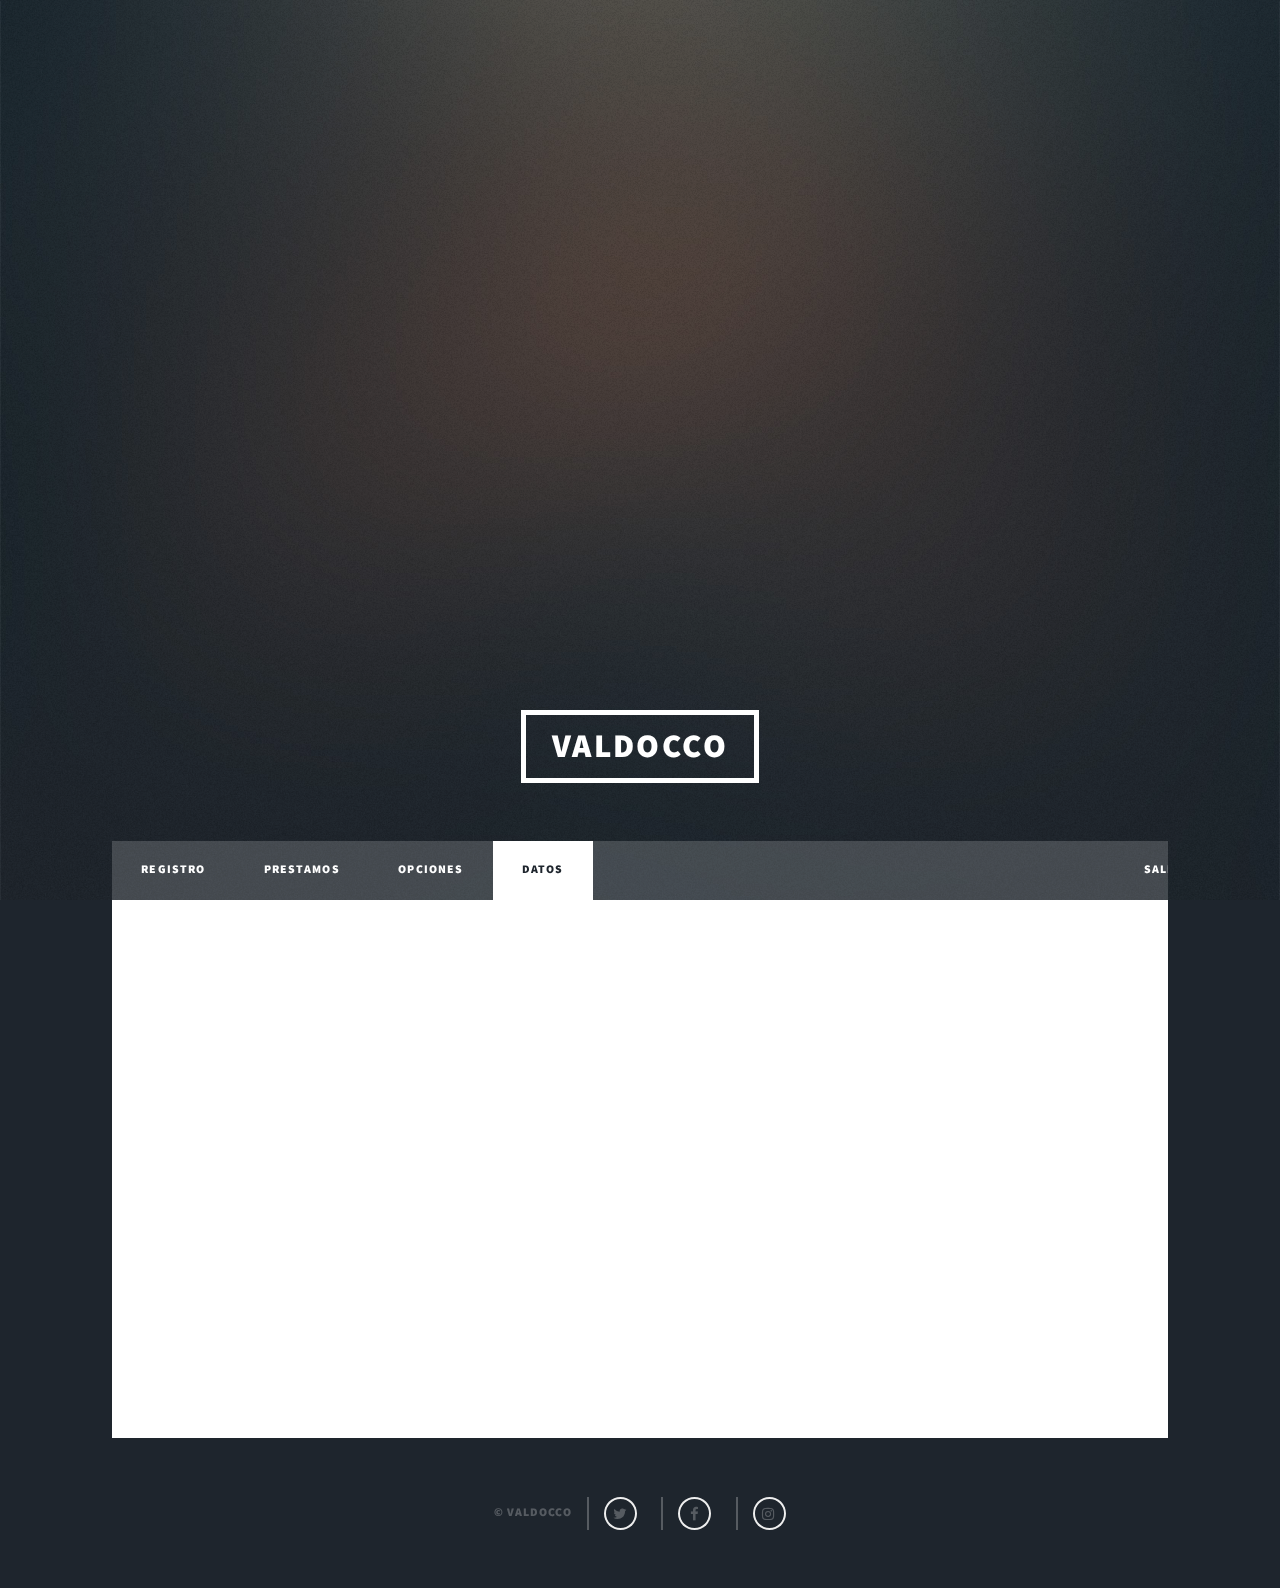
==== admins/datos.html @ a34326e6 "Version William 14/10/2018" ====
<html>
	<head>
		<title>Valdocco</title>
		<meta charset="utf-8" />
		<meta name="viewport" content="width=device-width, initial-scale=1, user-scalable=no" />
		<link rel="stylesheet" href="../assets/css/main.css" />
		<noscript><link rel="stylesheet" href="../assets/css/noscript.css"/></noscript>
	</head>
	<body class="is-preload">

		<!-- Wrapper -->
			<div id="wrapper" class="fade-in">

				<!-- Intro -->
					<div id="intro">
						<h1>Valdocco</h1>
						<p>Bienvenido/a administrador/a, a continuación podrá ver el estado actual de la biblioteca.</p>
						<ul class="actions">
							<li><a href="#header" class="button icon solo fa-arrow-down scrolly">Continue</a></li>
						</ul>
					</div>

				<!-- Header -->
					<header id="header">
						<a href="../index_principal.html" class="logo">Valdocco</a>
					</header>

				<!-- Nav -->
					<nav id="nav">
						<ul class="links">
							<li><a href="index_admin.php">Registro</a></li>
							<li><a href="administrar_prestamos.php">Prestamos</a></li>
                            <li><a href="formulario_clasificacion.html">Opciones</a></li>
                            <li class="active"><a href="datos.html">Datos</a></li>
                            <li class="card-body d-flex" style="position: relative; left: 522px;"><a href= php/log_out.php>Salir</a></li>
                        </ul>
					</nav>

				<!-- Main -->
					<div id="main">
                         <section>
							 <div id="chart-container">
        <canvas id="mycanvas"></canvas>
    </div>
      <div id="chart-container">
        <canvas id="mycanvas2"></canvas>
    </div>
     <div id="chart-container">
        <canvas id="mycanvas3"></canvas>
    </div>
    
						</section>
						
					</div>
				<!-- Footer -->
					<footer id="footer">
						
                       
					</footer>

				<!-- Copyright -->
					<div id="copyright">
						<ul><li>&copy; Valdocco</li><li><ul class="icons alt">
									<li><a href="#" class="icon alt fa-twitter"><span class="label">Twitter</span></a></li>
									<li><a href="#" class="icon alt fa-facebook"><span class="label">Facebook</span></a></li>
									<li><a href="#" class="icon alt fa-instagram"><span class="label">Instagram</span></a></li>
								</ul>
                            </li>
                        </ul>
					</div>

			</div> 
<!--Numero de inscripción	
Asignatura	
Autor	
Nombre_articulo	
Procedencia	
Clasificacion	
Numero_serie	
Modelo	
Precio	
Cantidad	
Tipo de archivo	
Ubicacion -->
		<!-- Scripts -->
			<script src="../assets/js/jquery.min.js"></script>
			<script src="../assets/js/jquery.scrollex.min.js"></script>
			<script src="../assets/js/jquery.scrolly.min.js"></script>
			<script src="../assets/js/browser.min.js"></script>
			<script src="../assets/js/breakpoints.min.js"></script>
			<script src="../assets/js/util.js"></script>
			<script src="../assets/js/main.js"></script>
			<script type="text/javascript" src="js/jquery.min.js"></script>
    		<script type="text/javascript" src="js/Chart.min.js"></script>
    	    <script type="text/javascript" src="js/app.js"></script>
   		    <script type="text/javascript" src="js/app3.js"></script>
   		    <script type="text/javascript" src="js/app2.js"></script>

	</body>
</html>
---- assets/css/main.css ----
@import url(font-awesome.min.css);
@import url("https://fonts.googleapis.com/css?family=Merriweather:300,700,300italic,700italic|Source+Sans+Pro:900");

/*
	Massively by HTML5 UP
	html5up.net | @ajlkn
	Free for personal and commercial use under the CCA 3.0 license (html5up.net/license)
*/

html, body, div, span, applet, object,
iframe, h1, h2, h3, h4, h5, h6, p, blockquote,
pre, a, abbr, acronym, address, big, cite,
code, del, dfn, em, img, ins, kbd, q, s, samp,
small, strike, strong, sub, sup, tt, var, b,
u, i, center, dl, dt, dd, ol, ul, li, fieldset,
form, label, legend, table, caption, tbody,
tfoot, thead, tr, th, td, article, aside,
canvas, details, embed, figure, figcaption,
footer, header, hgroup, menu, nav, output, ruby,
section, summary, time, mark, audio, video {
	margin: 0;
	padding: 0;
	border: 0;
	font-size: 75%;
	font: inherit;
	vertical-align: baseline;}

article, aside, details, figcaption, figure,
footer, header, hgroup, menu, nav, section {
	display: block;}

body {
	line-height: 1;
}

ol, ul {
	list-style: none;
}

blockquote, q {
	quotes: none;
}

	blockquote:before, blockquote:after, q:before, q:after {
		content: '';
		content: none;
	}

table {
	border-collapse: collapse;
	border-spacing: 0;
}

body {
	-webkit-text-size-adjust: none;
}

mark {
	background-color: transparent;
	color: inherit;
}

input::-moz-focus-inner {
	border: 0;
	padding: 0;
}

input, select, textarea {
	-moz-appearance: none;
	-webkit-appearance: none;
	-ms-appearance: none;
	appearance: none;
}

/* Basic */

	@-ms-viewport {
		width: device-width;
	}

	body {
		-ms-overflow-style: scrollbar;
	}

	@media screen and (max-width: 480px) {

		html, body {
			min-width: 320px;
		}

	}

	html {
		box-sizing: border-box;
	}

	*, *:before, *:after {
		box-sizing: inherit;
	}

	body {
		background-color: #1e252d;
	}

		body.is-preload *, body.is-preload *:before, body.is-preload *:after {
			-moz-animation: none !important;
			-webkit-animation: none !important;
			-ms-animation: none !important;
			animation: none !important;
			-moz-transition: none !important;
			-webkit-transition: none !important;
			-ms-transition: none !important;
			transition: none !important;
		}

/* Type */

	html {
		font-size: 16pt;
	}

		@media screen and (max-width: 1680px) {

			html {
				font-size: 12pt;
			}

		}

		@media screen and (max-width: 1280px) {

			html {
				font-size: 11pt;
			}

		}

		@media screen and (max-width: 360px) {

			html {
				font-size: 10pt;
			}

		}

	body {
		color: #212931;
	}

	body, input, select, textarea {
		font-family: "Merriweather", Georgia, serif;
		font-weight: 300;
		font-size: 1rem;
		line-height: 2.375;
	}

	a {
		-moz-transition: color 0.2s ease-in-out, background-color 0.2s ease-in-out, border-color 0.2s ease-in-out, box-shadow 0.2s ease-in-out;
		-webkit-transition: color 0.2s ease-in-out, background-color 0.2s ease-in-out, border-color 0.2s ease-in-out, box-shadow 0.2s ease-in-out;
		-ms-transition: color 0.2s ease-in-out, background-color 0.2s ease-in-out, border-color 0.2s ease-in-out, box-shadow 0.2s ease-in-out;
		transition: color 0.2s ease-in-out, background-color 0.2s ease-in-out, border-color 0.2s ease-in-out, box-shadow 0.2s ease-in-out;
		border-bottom: dotted 1px;
		text-decoration: none;
	}

		a:hover {
			border-bottom-color: transparent;
		}

	strong, b {
		font-weight: 600;
	}

	em, i {
		font-style: italic;
	}

	p {
		text-align: justify;
		margin: 0 0 2rem 0;
	}

	h1, h2, h3, h4, h5, h6 {
		font-family: "Source Sans Pro", Helvetica, sans-serif;
		font-weight: 900;
		line-height: 1.5;
		letter-spacing: 0.075em;
		text-transform: uppercase;
		margin: 0 0 1rem 0;
	}

		h1 a, h2 a, h3 a, h4 a, h5 a, h6 a {
			border-bottom: 0;
			color: inherit;
			text-decoration: none;
		}

	h1 {
		font-size: 4rem;
		line-height: 1.1;
		margin: 0 0 2rem 0;
	}

	h2 {
		font-size: 1.75rem;
		line-height: 1.3;
		margin: 0 0 1.5rem 0;
	}

	h3 {
		font-size: 1.25rem;
		margin: 0 0 1.5rem 0;
	}

	h4 {
		font-size: 1rem;
	}

	h5 {
		font-size: 0.9rem;
	}

	h6 {
		font-size: 0.8rem;
	}

	sub {
		font-size: 0.8rem;
		position: relative;
		top: 0.5rem;
	}

	sup {
		font-size: 0.8rem;
		position: relative;
		top: -0.5rem;
	}

	blockquote {
		border-left: solid 4px;
		font-style: italic;
		margin: 0 0 2rem 0;
		padding: 0.5rem 0 0.5rem 2rem;
	}

	code {
		border: solid 2px;
		font-family: "Courier New", monospace;
		font-size: 0.9rem;
		margin: 0 0.25rem;
		padding: 0.25rem 0.65rem;
	}

	pre {
		-webkit-overflow-scrolling: touch;
		font-family: "Courier New", monospace;
		font-size: 0.9rem;
		margin: 0 0 2rem 0;
	}

		pre code {
			display: block;
			line-height: 1.75;
			padding: 1rem 1.5rem;
			overflow-x: auto;
		}

	hr {
		border: 0;
		border-bottom: solid 2px;
		margin: 3rem 0;
	}

		hr.major {
			margin: 5rem 0;
		}

	.align-left {
		text-align: left;
	}

	.align-center {
        align-content: center;
		text-align: center;
	}

	.align-right {
		text-align: right;
	}

	input, select, textarea {
		color: #212931;
	}

	a {
		color: #212931;
		border-bottom-color: rgba(33, 41, 49, 0.5);
	}

		a:hover {
			border-bottom-color: transparent;
			color: #18bfef !important;
		}

	strong, b {
		color: #212931;
	}

	h1, h2, h3, h4, h5, h6 {
		color: #212931;
	}

	blockquote {
		border-left-color: #eeeeee;
	}

	code {
		background: rgba(220, 220, 220, 0.25);
		border-color: #eeeeee;
	}

	hr {
		border-bottom-color: #eeeeee;
	}

/* Row */

	.row {
		display: flex;
		flex-wrap: wrap;
		box-sizing: border-box;
		align-items: stretch;
	}

		.row > * {
			box-sizing: border-box;
		}

		.row.gtr-uniform > * > :last-child {
			margin-bottom: 0;
		}

		.row.aln-left {
			justify-content: flex-start;
		}

		.row.aln-center {
			justify-content: center;
		}

		.row.aln-right {
			justify-content: flex-end;
		}

		.row.aln-top {
			align-items: flex-start;
		}

		.row.aln-middle {
			align-items: center;
		}

		.row.aln-bottom {
			align-items: flex-end;
		}

		.row > .imp {
			order: -1;
		}

		.row > .col-1 {
			width: 8.3333333333%;
		}

		.row > .off-1 {
			margin-left: 8.3333333333%;
		}

		.row > .col-2 {
			width: 16.6666666667%;
		}

		.row > .off-2 {
			margin-left: 16.6666666667%;
		}

		.row > .col-3 {
			width: 25%;
		}

		.row > .off-3 {
			margin-left: 25%;
		}

		.row > .col-4 {
			width: 33.3333333333%;
		}

		.row > .off-4 {
			margin-left: 33.3333333333%;
		}

		.row > .col-5 {
			width: 41.6666666667%;
		}

		.row > .off-5 {
			margin-left: 41.6666666667%;
		}

		.row > .col-6 {
			width: 50%;
		}

		.row > .off-6 {
			margin-left: 50%;
		}

		.row > .col-7 {
			width: 58.3333333333%;
		}

		.row > .off-7 {
			margin-left: 58.3333333333%;
		}

		.row > .col-8 {
			width: 66.6666666667%;
		}

		.row > .off-8 {
			margin-left: 66.6666666667%;
		}

		.row > .col-9 {
			width: 75%;
		}

		.row > .off-9 {
			margin-left: 75%;
		}

		.row > .col-10 {
			width: 83.3333333333%;
		}

		.row > .off-10 {
			margin-left: 83.3333333333%;
		}

		.row > .col-11 {
			width: 91.6666666667%;
		}

		.row > .off-11 {
			margin-left: 91.6666666667%;
		}

		.row > .col-12 {
			width: 100%;
		}

		.row > .off-12 {
			margin-left: 100%;
		}

		.row.gtr-0 {
			margin-top: 0;
			margin-left: 0rem;
		}

			.row.gtr-0 > * {
				padding: 0 0 0 0rem;
			}

			.row.gtr-0.gtr-uniform {
				margin-top: 0rem;
			}

				.row.gtr-0.gtr-uniform > * {
					padding-top: 0rem;
				}

		.row.gtr-25 {
			margin-top: 0;
			margin-left: -0.375rem;
		}

			.row.gtr-25 > * {
				padding: 0 0 0 0.375rem;
			}

			.row.gtr-25.gtr-uniform {
				margin-top: -0.375rem;
			}

				.row.gtr-25.gtr-uniform > * {
					padding-top: 0.375rem;
				}

		.row.gtr-50 {
			margin-top: 0;
			margin-left: -0.75rem;
		}

			.row.gtr-50 > * {
				padding: 0 0 0 0.75rem;
			}

			.row.gtr-50.gtr-uniform {
				margin-top: -0.75rem;
			}

				.row.gtr-50.gtr-uniform > * {
					padding-top: 0.75rem;
				}

		.row {
			margin-top: 0;
			margin-left: -1.5rem;
		}

			.row > * {
				padding: 0 0 0 1.5rem;
			}

			.row.gtr-uniform {
				margin-top: -1.5rem;
			}

				.row.gtr-uniform > * {
					padding-top: 1.5rem;
				}

		.row.gtr-150 {
			margin-top: 0;
			margin-left: -2.25rem;
		}

			.row.gtr-150 > * {
				padding: 0 0 0 2.25rem;
			}

			.row.gtr-150.gtr-uniform {
				margin-top: -2.25rem;
			}

				.row.gtr-150.gtr-uniform > * {
					padding-top: 2.25rem;
				}

		.row.gtr-200 {
			margin-top: 0;
			margin-left: -3rem;
		}

			.row.gtr-200 > * {
				padding: 0 0 0 3rem;
			}

			.row.gtr-200.gtr-uniform {
				margin-top: -3rem;
			}

				.row.gtr-200.gtr-uniform > * {
					padding-top: 3rem;
				}

		@media screen and (max-width: 1680px) {

			.row {
				display: flex;
				flex-wrap: wrap;
				box-sizing: border-box;
				align-items: stretch;
			}

				.row > * {
					box-sizing: border-box;
				}

				.row.gtr-uniform > * > :last-child {
					margin-bottom: 0;
				}

				.row.aln-left {
					justify-content: flex-start;
				}

				.row.aln-center {
					justify-content: center;
				}

				.row.aln-right {
					justify-content: flex-end;
				}

				.row.aln-top {
					align-items: flex-start;
				}

				.row.aln-middle {
					align-items: center;
				}

				.row.aln-bottom {
					align-items: flex-end;
				}

				.row > .imp-xlarge {
					order: -1;
				}

				.row > .col-1-xlarge {
					width: 8.3333333333%;
				}

				.row > .off-1-xlarge {
					margin-left: 8.3333333333%;
				}

				.row > .col-2-xlarge {
					width: 16.6666666667%;
				}

				.row > .off-2-xlarge {
					margin-left: 16.6666666667%;
				}

				.row > .col-3-xlarge {
					width: 25%;
				}

				.row > .off-3-xlarge {
					margin-left: 25%;
				}

				.row > .col-4-xlarge {
					width: 33.3333333333%;
				}

				.row > .off-4-xlarge {
					margin-left: 33.3333333333%;
				}

				.row > .col-5-xlarge {
					width: 41.6666666667%;
				}

				.row > .off-5-xlarge {
					margin-left: 41.6666666667%;
				}

				.row > .col-6-xlarge {
					width: 50%;
				}

				.row > .off-6-xlarge {
					margin-left: 50%;
				}

				.row > .col-7-xlarge {
					width: 58.3333333333%;
				}

				.row > .off-7-xlarge {
					margin-left: 58.3333333333%;
				}

				.row > .col-8-xlarge {
					width: 66.6666666667%;
				}

				.row > .off-8-xlarge {
					margin-left: 66.6666666667%;
				}

				.row > .col-9-xlarge {
					width: 75%;
				}

				.row > .off-9-xlarge {
					margin-left: 75%;
				}

				.row > .col-10-xlarge {
					width: 83.3333333333%;
				}

				.row > .off-10-xlarge {
					margin-left: 83.3333333333%;
				}

				.row > .col-11-xlarge {
					width: 91.6666666667%;
				}

				.row > .off-11-xlarge {
					margin-left: 91.6666666667%;
				}

				.row > .col-12-xlarge {
					width: 100%;
				}

				.row > .off-12-xlarge {
					margin-left: 100%;
				}

				.row.gtr-0 {
					margin-top: 0;
					margin-left: 0rem;
				}

					.row.gtr-0 > * {
						padding: 0 0 0 0rem;
					}

					.row.gtr-0.gtr-uniform {
						margin-top: 0rem;
					}

						.row.gtr-0.gtr-uniform > * {
							padding-top: 0rem;
						}

				.row.gtr-25 {
					margin-top: 0;
					margin-left: -0.375rem;
				}

					.row.gtr-25 > * {
						padding: 0 0 0 0.375rem;
					}

					.row.gtr-25.gtr-uniform {
						margin-top: -0.375rem;
					}

						.row.gtr-25.gtr-uniform > * {
							padding-top: 0.375rem;
						}

				.row.gtr-50 {
					margin-top: 0;
					margin-left: -0.75rem;
				}

					.row.gtr-50 > * {
						padding: 0 0 0 0.75rem;
					}

					.row.gtr-50.gtr-uniform {
						margin-top: -0.75rem;
					}

						.row.gtr-50.gtr-uniform > * {
							padding-top: 0.75rem;
						}

				.row {
					margin-top: 0;
					margin-left: -1.5rem;
				}

					.row > * {
						padding: 0 0 0 1.5rem;
					}

					.row.gtr-uniform {
						margin-top: -1.5rem;
					}

						.row.gtr-uniform > * {
							padding-top: 1.5rem;
						}

				.row.gtr-150 {
					margin-top: 0;
					margin-left: -2.25rem;
				}

					.row.gtr-150 > * {
						padding: 0 0 0 2.25rem;
					}

					.row.gtr-150.gtr-uniform {
						margin-top: -2.25rem;
					}

						.row.gtr-150.gtr-uniform > * {
							padding-top: 2.25rem;
						}

				.row.gtr-200 {
					margin-top: 0;
					margin-left: -3rem;
				}

					.row.gtr-200 > * {
						padding: 0 0 0 3rem;
					}

					.row.gtr-200.gtr-uniform {
						margin-top: -3rem;
					}

						.row.gtr-200.gtr-uniform > * {
							padding-top: 3rem;
						}

		}

		@media screen and (max-width: 1280px) {

			.row {
				display: flex;
				flex-wrap: wrap;
				box-sizing: border-box;
				align-items: stretch;
			}

				.row > * {
					box-sizing: border-box;
				}

				.row.gtr-uniform > * > :last-child {
					margin-bottom: 0;
				}

				.row.aln-left {
					justify-content: flex-start;
				}

				.row.aln-center {
					justify-content: center;
				}

				.row.aln-right {
					justify-content: flex-end;
				}

				.row.aln-top {
					align-items: flex-start;
				}

				.row.aln-middle {
					align-items: center;
				}

				.row.aln-bottom {
					align-items: flex-end;
				}

				.row > .imp-large {
					order: -1;
				}

				.row > .col-1-large {
					width: 8.3333333333%;
				}

				.row > .off-1-large {
					margin-left: 8.3333333333%;
				}

				.row > .col-2-large {
					width: 16.6666666667%;
				}

				.row > .off-2-large {
					margin-left: 16.6666666667%;
				}

				.row > .col-3-large {
					width: 25%;
				}

				.row > .off-3-large {
					margin-left: 25%;
				}

				.row > .col-4-large {
					width: 33.3333333333%;
				}

				.row > .off-4-large {
					margin-left: 33.3333333333%;
				}

				.row > .col-5-large {
					width: 41.6666666667%;
				}

				.row > .off-5-large {
					margin-left: 41.6666666667%;
				}

				.row > .col-6-large {
					width: 50%;
				}

				.row > .off-6-large {
					margin-left: 50%;
				}

				.row > .col-7-large {
					width: 58.3333333333%;
				}

				.row > .off-7-large {
					margin-left: 58.3333333333%;
				}

				.row > .col-8-large {
					width: 66.6666666667%;
				}

				.row > .off-8-large {
					margin-left: 66.6666666667%;
				}

				.row > .col-9-large {
					width: 75%;
				}

				.row > .off-9-large {
					margin-left: 75%;
				}

				.row > .col-10-large {
					width: 83.3333333333%;
				}

				.row > .off-10-large {
					margin-left: 83.3333333333%;
				}

				.row > .col-11-large {
					width: 91.6666666667%;
				}

				.row > .off-11-large {
					margin-left: 91.6666666667%;
				}

				.row > .col-12-large {
					width: 100%;
				}

				.row > .off-12-large {
					margin-left: 100%;
				}

				.row.gtr-0 {
					margin-top: 0;
					margin-left: 0rem;
				}

					.row.gtr-0 > * {
						padding: 0 0 0 0rem;
					}

					.row.gtr-0.gtr-uniform {
						margin-top: 0rem;
					}

						.row.gtr-0.gtr-uniform > * {
							padding-top: 0rem;
						}

				.row.gtr-25 {
					margin-top: 0;
					margin-left: -0.375rem;
				}

					.row.gtr-25 > * {
						padding: 0 0 0 0.375rem;
					}

					.row.gtr-25.gtr-uniform {
						margin-top: -0.375rem;
					}

						.row.gtr-25.gtr-uniform > * {
							padding-top: 0.375rem;
						}

				.row.gtr-50 {
					margin-top: 0;
					margin-left: -0.75rem;
				}

					.row.gtr-50 > * {
						padding: 0 0 0 0.75rem;
					}

					.row.gtr-50.gtr-uniform {
						margin-top: -0.75rem;
					}

						.row.gtr-50.gtr-uniform > * {
							padding-top: 0.75rem;
						}

				.row {
					margin-top: 0;
					margin-left: -1.5rem;
				}

					.row > * {
						padding: 0 0 0 1.5rem;
					}

					.row.gtr-uniform {
						margin-top: -1.5rem;
					}

						.row.gtr-uniform > * {
							padding-top: 1.5rem;
						}

				.row.gtr-150 {
					margin-top: 0;
					margin-left: -2.25rem;
				}

					.row.gtr-150 > * {
						padding: 0 0 0 2.25rem;
					}

					.row.gtr-150.gtr-uniform {
						margin-top: -2.25rem;
					}

						.row.gtr-150.gtr-uniform > * {
							padding-top: 2.25rem;
						}

				.row.gtr-200 {
					margin-top: 0;
					margin-left: -3rem;
				}

					.row.gtr-200 > * {
						padding: 0 0 0 3rem;
					}

					.row.gtr-200.gtr-uniform {
						margin-top: -3rem;
					}

						.row.gtr-200.gtr-uniform > * {
							padding-top: 3rem;
						}

		}

		@media screen and (max-width: 980px) {

			.row {
				display: flex;
				flex-wrap: wrap;
				box-sizing: border-box;
				align-items: stretch;
			}

				.row > * {
					box-sizing: border-box;
				}

				.row.gtr-uniform > * > :last-child {
					margin-bottom: 0;
				}

				.row.aln-left {
					justify-content: flex-start;
				}

				.row.aln-center {
					justify-content: center;
				}

				.row.aln-right {
					justify-content: flex-end;
				}

				.row.aln-top {
					align-items: flex-start;
				}

				.row.aln-middle {
					align-items: center;
				}

				.row.aln-bottom {
					align-items: flex-end;
				}

				.row > .imp-medium {
					order: -1;
				}

				.row > .col-1-medium {
					width: 8.3333333333%;
				}

				.row > .off-1-medium {
					margin-left: 8.3333333333%;
				}

				.row > .col-2-medium {
					width: 16.6666666667%;
				}

				.row > .off-2-medium {
					margin-left: 16.6666666667%;
				}

				.row > .col-3-medium {
					width: 25%;
				}

				.row > .off-3-medium {
					margin-left: 25%;
				}

				.row > .col-4-medium {
					width: 33.3333333333%;
				}

				.row > .off-4-medium {
					margin-left: 33.3333333333%;
				}

				.row > .col-5-medium {
					width: 41.6666666667%;
				}

				.row > .off-5-medium {
					margin-left: 41.6666666667%;
				}

				.row > .col-6-medium {
					width: 50%;
				}

				.row > .off-6-medium {
					margin-left: 50%;
				}

				.row > .col-7-medium {
					width: 58.3333333333%;
				}

				.row > .off-7-medium {
					margin-left: 58.3333333333%;
				}

				.row > .col-8-medium {
					width: 66.6666666667%;
				}

				.row > .off-8-medium {
					margin-left: 66.6666666667%;
				}

				.row > .col-9-medium {
					width: 75%;
				}

				.row > .off-9-medium {
					margin-left: 75%;
				}

				.row > .col-10-medium {
					width: 83.3333333333%;
				}

				.row > .off-10-medium {
					margin-left: 83.3333333333%;
				}

				.row > .col-11-medium {
					width: 91.6666666667%;
				}

				.row > .off-11-medium {
					margin-left: 91.6666666667%;
				}

				.row > .col-12-medium {
					width: 100%;
				}

				.row > .off-12-medium {
					margin-left: 100%;
				}

				.row.gtr-0 {
					margin-top: 0;
					margin-left: 0rem;
				}

					.row.gtr-0 > * {
						padding: 0 0 0 0rem;
					}

					.row.gtr-0.gtr-uniform {
						margin-top: 0rem;
					}

						.row.gtr-0.gtr-uniform > * {
							padding-top: 0rem;
						}

				.row.gtr-25 {
					margin-top: 0;
					margin-left: -0.375rem;
				}

					.row.gtr-25 > * {
						padding: 0 0 0 0.375rem;
					}

					.row.gtr-25.gtr-uniform {
						margin-top: -0.375rem;
					}

						.row.gtr-25.gtr-uniform > * {
							padding-top: 0.375rem;
						}

				.row.gtr-50 {
					margin-top: 0;
					margin-left: -0.75rem;
				}

					.row.gtr-50 > * {
						padding: 0 0 0 0.75rem;
					}

					.row.gtr-50.gtr-uniform {
						margin-top: -0.75rem;
					}

						.row.gtr-50.gtr-uniform > * {
							padding-top: 0.75rem;
						}

				.row {
					margin-top: 0;
					margin-left: -1.5rem;
				}

					.row > * {
						padding: 0 0 0 1.5rem;
					}

					.row.gtr-uniform {
						margin-top: -1.5rem;
					}

						.row.gtr-uniform > * {
							padding-top: 1.5rem;
						}

				.row.gtr-150 {
					margin-top: 0;
					margin-left: -2.25rem;
				}

					.row.gtr-150 > * {
						padding: 0 0 0 2.25rem;
					}

					.row.gtr-150.gtr-uniform {
						margin-top: -2.25rem;
					}

						.row.gtr-150.gtr-uniform > * {
							padding-top: 2.25rem;
						}

				.row.gtr-200 {
					margin-top: 0;
					margin-left: -3rem;
				}

					.row.gtr-200 > * {
						padding: 0 0 0 3rem;
					}

					.row.gtr-200.gtr-uniform {
						margin-top: -3rem;
					}

						.row.gtr-200.gtr-uniform > * {
							padding-top: 3rem;
						}

		}

		@media screen and (max-width: 736px) {

			.row {
				display: flex;
				flex-wrap: wrap;
				box-sizing: border-box;
				align-items: stretch;
			}

				.row > * {
					box-sizing: border-box;
				}

				.row.gtr-uniform > * > :last-child {
					margin-bottom: 0;
				}

				.row.aln-left {
					justify-content: flex-start;
				}

				.row.aln-center {
					justify-content: center;
				}

				.row.aln-right {
					justify-content: flex-end;
				}

				.row.aln-top {
					align-items: flex-start;
				}

				.row.aln-middle {
					align-items: center;
				}

				.row.aln-bottom {
					align-items: flex-end;
				}

				.row > .imp-small {
					order: -1;
				}

				.row > .col-1-small {
					width: 8.3333333333%;
				}

				.row > .off-1-small {
					margin-left: 8.3333333333%;
				}

				.row > .col-2-small {
					width: 16.6666666667%;
				}

				.row > .off-2-small {
					margin-left: 16.6666666667%;
				}

				.row > .col-3-small {
					width: 25%;
				}

				.row > .off-3-small {
					margin-left: 25%;
				}

				.row > .col-4-small {
					width: 33.3333333333%;
				}

				.row > .off-4-small {
					margin-left: 33.3333333333%;
				}

				.row > .col-5-small {
					width: 41.6666666667%;
				}

				.row > .off-5-small {
					margin-left: 41.6666666667%;
				}

				.row > .col-6-small {
					width: 50%;
				}

				.row > .off-6-small {
					margin-left: 50%;
				}

				.row > .col-7-small {
					width: 58.3333333333%;
				}

				.row > .off-7-small {
					margin-left: 58.3333333333%;
				}

				.row > .col-8-small {
					width: 66.6666666667%;
				}

				.row > .off-8-small {
					margin-left: 66.6666666667%;
				}

				.row > .col-9-small {
					width: 75%;
				}

				.row > .off-9-small {
					margin-left: 75%;
				}

				.row > .col-10-small {
					width: 83.3333333333%;
				}

				.row > .off-10-small {
					margin-left: 83.3333333333%;
				}

				.row > .col-11-small {
					width: 91.6666666667%;
				}

				.row > .off-11-small {
					margin-left: 91.6666666667%;
				}

				.row > .col-12-small {
					width: 100%;
				}

				.row > .off-12-small {
					margin-left: 100%;
				}

				.row.gtr-0 {
					margin-top: 0;
					margin-left: 0rem;
				}

					.row.gtr-0 > * {
						padding: 0 0 0 0rem;
					}

					.row.gtr-0.gtr-uniform {
						margin-top: 0rem;
					}

						.row.gtr-0.gtr-uniform > * {
							padding-top: 0rem;
						}

				.row.gtr-25 {
					margin-top: 0;
					margin-left: -0.375rem;
				}

					.row.gtr-25 > * {
						padding: 0 0 0 0.375rem;
					}

					.row.gtr-25.gtr-uniform {
						margin-top: -0.375rem;
					}

						.row.gtr-25.gtr-uniform > * {
							padding-top: 0.375rem;
						}

				.row.gtr-50 {
					margin-top: 0;
					margin-left: -0.75rem;
				}

					.row.gtr-50 > * {
						padding: 0 0 0 0.75rem;
					}

					.row.gtr-50.gtr-uniform {
						margin-top: -0.75rem;
					}

						.row.gtr-50.gtr-uniform > * {
							padding-top: 0.75rem;
						}

				.row {
					margin-top: 0;
					margin-left: -1.5rem;
				}

					.row > * {
						padding: 0 0 0 1.5rem;
					}

					.row.gtr-uniform {
						margin-top: -1.5rem;
					}

						.row.gtr-uniform > * {
							padding-top: 1.5rem;
						}

				.row.gtr-150 {
					margin-top: 0;
					margin-left: -2.25rem;
				}

					.row.gtr-150 > * {
						padding: 0 0 0 2.25rem;
					}

					.row.gtr-150.gtr-uniform {
						margin-top: -2.25rem;
					}

						.row.gtr-150.gtr-uniform > * {
							padding-top: 2.25rem;
						}

				.row.gtr-200 {
					margin-top: 0;
					margin-left: -3rem;
				}

					.row.gtr-200 > * {
						padding: 0 0 0 3rem;
					}

					.row.gtr-200.gtr-uniform {
						margin-top: -3rem;
					}

						.row.gtr-200.gtr-uniform > * {
							padding-top: 3rem;
						}

		}

		@media screen and (max-width: 480px) {

			.row {
				display: flex;
				flex-wrap: wrap;
				box-sizing: border-box;
				align-items: stretch;
			}

				.row > * {
					box-sizing: border-box;
				}

				.row.gtr-uniform > * > :last-child {
					margin-bottom: 0;
				}

				.row.aln-left {
					justify-content: flex-start;
				}

				.row.aln-center {
					justify-content: center;
				}

				.row.aln-right {
					justify-content: flex-end;
				}

				.row.aln-top {
					align-items: flex-start;
				}

				.row.aln-middle {
					align-items: center;
				}

				.row.aln-bottom {
					align-items: flex-end;
				}

				.row > .imp-xsmall {
					order: -1;
				}

				.row > .col-1-xsmall {
					width: 8.3333333333%;
				}

				.row > .off-1-xsmall {
					margin-left: 8.3333333333%;
				}

				.row > .col-2-xsmall {
					width: 16.6666666667%;
				}

				.row > .off-2-xsmall {
					margin-left: 16.6666666667%;
				}

				.row > .col-3-xsmall {
					width: 25%;
				}

				.row > .off-3-xsmall {
					margin-left: 25%;
				}

				.row > .col-4-xsmall {
					width: 33.3333333333%;
				}

				.row > .off-4-xsmall {
					margin-left: 33.3333333333%;
				}

				.row > .col-5-xsmall {
					width: 41.6666666667%;
				}

				.row > .off-5-xsmall {
					margin-left: 41.6666666667%;
				}

				.row > .col-6-xsmall {
					width: 50%;
				}

				.row > .off-6-xsmall {
					margin-left: 50%;
				}

				.row > .col-7-xsmall {
					width: 58.3333333333%;
				}

				.row > .off-7-xsmall {
					margin-left: 58.3333333333%;
				}

				.row > .col-8-xsmall {
					width: 66.6666666667%;
				}

				.row > .off-8-xsmall {
					margin-left: 66.6666666667%;
				}

				.row > .col-9-xsmall {
					width: 75%;
				}

				.row > .off-9-xsmall {
					margin-left: 75%;
				}

				.row > .col-10-xsmall {
					width: 83.3333333333%;
				}

				.row > .off-10-xsmall {
					margin-left: 83.3333333333%;
				}

				.row > .col-11-xsmall {
					width: 91.6666666667%;
				}

				.row > .off-11-xsmall {
					margin-left: 91.6666666667%;
				}

				.row > .col-12-xsmall {
					width: 100%;
				}

				.row > .off-12-xsmall {
					margin-left: 100%;
				}

				.row.gtr-0 {
					margin-top: 0;
					margin-left: 0rem;
				}

					.row.gtr-0 > * {
						padding: 0 0 0 0rem;
					}

					.row.gtr-0.gtr-uniform {
						margin-top: 0rem;
					}

						.row.gtr-0.gtr-uniform > * {
							padding-top: 0rem;
						}

				.row.gtr-25 {
					margin-top: 0;
					margin-left: -0.375rem;
				}

					.row.gtr-25 > * {
						padding: 0 0 0 0.375rem;
					}

					.row.gtr-25.gtr-uniform {
						margin-top: -0.375rem;
					}

						.row.gtr-25.gtr-uniform > * {
							padding-top: 0.375rem;
						}

				.row.gtr-50 {
					margin-top: 0;
					margin-left: -0.75rem;
				}

					.row.gtr-50 > * {
						padding: 0 0 0 0.75rem;
					}

					.row.gtr-50.gtr-uniform {
						margin-top: -0.75rem;
					}

						.row.gtr-50.gtr-uniform > * {
							padding-top: 0.75rem;
						}

				.row {
					margin-top: 0;
					margin-left: -1.5rem;
				}

					.row > * {
						padding: 0 0 0 1.5rem;
					}

					.row.gtr-uniform {
						margin-top: -1.5rem;
					}

						.row.gtr-uniform > * {
							padding-top: 1.5rem;
						}

				.row.gtr-150 {
					margin-top: 0;
					margin-left: -2.25rem;
				}

					.row.gtr-150 > * {
						padding: 0 0 0 2.25rem;
					}

					.row.gtr-150.gtr-uniform {
						margin-top: -2.25rem;
					}

						.row.gtr-150.gtr-uniform > * {
							padding-top: 2.25rem;
						}

				.row.gtr-200 {
					margin-top: 0;
					margin-left: -3rem;
				}

					.row.gtr-200 > * {
						padding: 0 0 0 3rem;
					}

					.row.gtr-200.gtr-uniform {
						margin-top: -3rem;
					}

						.row.gtr-200.gtr-uniform > * {
							padding-top: 3rem;
						}

		}

		@media screen and (max-width: 360px) {

			.row {
				display: flex;
				flex-wrap: wrap;
				box-sizing: border-box;
				align-items: stretch;
			}

				.row > * {
					box-sizing: border-box;
				}

				.row.gtr-uniform > * > :last-child {
					margin-bottom: 0;
				}

				.row.aln-left {
					justify-content: flex-start;
				}

				.row.aln-center {
					justify-content: center;
				}

				.row.aln-right {
					justify-content: flex-end;
				}

				.row.aln-top {
					align-items: flex-start;
				}

				.row.aln-middle {
					align-items: center;
				}

				.row.aln-bottom {
					align-items: flex-end;
				}

				.row > .imp-xxsmall {
					order: -1;
				}

				.row > .col-1-xxsmall {
					width: 8.3333333333%;
				}

				.row > .off-1-xxsmall {
					margin-left: 8.3333333333%;
				}

				.row > .col-2-xxsmall {
					width: 16.6666666667%;
				}

				.row > .off-2-xxsmall {
					margin-left: 16.6666666667%;
				}

				.row > .col-3-xxsmall {
					width: 25%;
				}

				.row > .off-3-xxsmall {
					margin-left: 25%;
				}

				.row > .col-4-xxsmall {
					width: 33.3333333333%;
				}

				.row > .off-4-xxsmall {
					margin-left: 33.3333333333%;
				}

				.row > .col-5-xxsmall {
					width: 41.6666666667%;
				}

				.row > .off-5-xxsmall {
					margin-left: 41.6666666667%;
				}

				.row > .col-6-xxsmall {
					width: 50%;
				}

				.row > .off-6-xxsmall {
					margin-left: 50%;
				}

				.row > .col-7-xxsmall {
					width: 58.3333333333%;
				}

				.row > .off-7-xxsmall {
					margin-left: 58.3333333333%;
				}

				.row > .col-8-xxsmall {
					width: 66.6666666667%;
				}

				.row > .off-8-xxsmall {
					margin-left: 66.6666666667%;
				}

				.row > .col-9-xxsmall {
					width: 75%;
				}

				.row > .off-9-xxsmall {
					margin-left: 75%;
				}

				.row > .col-10-xxsmall {
					width: 83.3333333333%;
				}

				.row > .off-10-xxsmall {
					margin-left: 83.3333333333%;
				}

				.row > .col-11-xxsmall {
					width: 91.6666666667%;
				}

				.row > .off-11-xxsmall {
					margin-left: 91.6666666667%;
				}

				.row > .col-12-xxsmall {
					width: 100%;
				}

				.row > .off-12-xxsmall {
					margin-left: 100%;
				}

				.row.gtr-0 {
					margin-top: 0;
					margin-left: 0rem;
				}

					.row.gtr-0 > * {
						padding: 0 0 0 0rem;
					}

					.row.gtr-0.gtr-uniform {
						margin-top: 0rem;
					}

						.row.gtr-0.gtr-uniform > * {
							padding-top: 0rem;
						}

				.row.gtr-25 {
					margin-top: 0;
					margin-left: -0.375rem;
				}

					.row.gtr-25 > * {
						padding: 0 0 0 0.375rem;
					}

					.row.gtr-25.gtr-uniform {
						margin-top: -0.375rem;
					}

						.row.gtr-25.gtr-uniform > * {
							padding-top: 0.375rem;
						}

				.row.gtr-50 {
					margin-top: 0;
					margin-left: -0.75rem;
				}

					.row.gtr-50 > * {
						padding: 0 0 0 0.75rem;
					}

					.row.gtr-50.gtr-uniform {
						margin-top: -0.75rem;
					}

						.row.gtr-50.gtr-uniform > * {
							padding-top: 0.75rem;
						}

				.row {
					margin-top: 0;
					margin-left: -1.5rem;
				}

					.row > * {
						padding: 0 0 0 1.5rem;
					}

					.row.gtr-uniform {
						margin-top: -1.5rem;
					}

						.row.gtr-uniform > * {
							padding-top: 1.5rem;
						}

				.row.gtr-150 {
					margin-top: 0;
					margin-left: -2.25rem;
				}

					.row.gtr-150 > * {
						padding: 0 0 0 2.25rem;
					}

					.row.gtr-150.gtr-uniform {
						margin-top: -2.25rem;
					}

						.row.gtr-150.gtr-uniform > * {
							padding-top: 2.25rem;
						}

				.row.gtr-200 {
					margin-top: 0;
					margin-left: -3rem;
				}

					.row.gtr-200 > * {
						padding: 0 0 0 3rem;
					}

					.row.gtr-200.gtr-uniform {
						margin-top: -3rem;
					}

						.row.gtr-200.gtr-uniform > * {
							padding-top: 3rem;
						}

		}

/* Box */

	.box {
		border: solid 2px;
		margin-bottom: 2rem;
		padding: 1.5rem;
	}

		.box > :last-child,
		.box > :last-child > :last-child,
		.box > :last-child > :last-child > :last-child {
			margin-bottom: 0;
		}

		.box.alt {
			border: 0;
			border-radius: 0;
			padding: 0;
		}

	.box {
		border-color: #eeeeee;
	}

/* Button */

	input[type="submit"],
	input[type="reset"],
	input[type="button"],
	button,
	.button {
		-moz-appearance: none;
		-webkit-appearance: none;
		-ms-appearance: none;
		appearance: none;
		-moz-transition: background-color 0.2s ease-in-out, box-shadow 0.2s ease-in-out, color 0.2s ease-in-out;
		-webkit-transition: background-color 0.2s ease-in-out, box-shadow 0.2s ease-in-out, color 0.2s ease-in-out;
		-ms-transition: background-color 0.2s ease-in-out, box-shadow 0.2s ease-in-out, color 0.2s ease-in-out;
		transition: background-color 0.2s ease-in-out, box-shadow 0.2s ease-in-out, color 0.2s ease-in-out;
		border: 0;
		border-radius: 0;
		cursor: pointer;
		display: inline-block;
		font-family: "Source Sans Pro", Helvetica, sans-serif;
		font-size: 0.8rem;
		font-weight: 900;
		letter-spacing: 0.075em;
		height: 3rem;
		line-height: 3rem;
		padding: 0 2rem;
		text-align: center;
		text-decoration: none;
		text-transform: uppercase;
		white-space: nowrap;
	}

		input[type="submit"].icon:before,
		input[type="reset"].icon:before,
		input[type="button"].icon:before,
		button.icon:before,
		.button.icon:before {
			margin-right: 0.5rem;
		}

		input[type="submit"].icon.solo,
		input[type="reset"].icon.solo,
		input[type="button"].icon.solo,
		button.icon.solo,
		.button.icon.solo {
			position: relative;
			width: 4rem;
			height: 4rem;
			line-height: 4rem;
			border-radius: 4rem;
			text-indent: 4rem;
			overflow: hidden;
			padding: 0;
			white-space: nowrap;
		}

			input[type="submit"].icon.solo:before,
			input[type="reset"].icon.solo:before,
			input[type="button"].icon.solo:before,
			button.icon.solo:before,
			.button.icon.solo:before {
				position: absolute;
				display: block;
				top: 0;
				left: 0;
				width: inherit;
				height: inherit;
				line-height: inherit;
				font-size: 1.25rem;
				margin-right: 0;
				text-align: center;
				text-indent: 0;
			}

		input[type="submit"].fit,
		input[type="reset"].fit,
		input[type="button"].fit,
		button.fit,
		.button.fit {
			width: 100%;
		}

		input[type="submit"].small,
		input[type="reset"].small,
		input[type="button"].small,
		button.small,
		.button.small {
			font-size: 0.7rem;
			height: 2.5rem;
			line-height: 2.5rem;
			padding: 0 1.5rem;
		}

		input[type="submit"].large,
		input[type="reset"].large,
		input[type="button"].large,
		button.large,
		.button.large {
			font-size: 0.9rem;
			height: 3.5rem;
			line-height: 3.5rem;
			padding: 0 2.75rem;
		}

		@media screen and (max-width: 980px) {

			input[type="submit"],
			input[type="reset"],
			input[type="button"],
			button,
			.button {
				font-size: 0.9rem;
				height: 3.25rem;
				line-height: 3.25rem;
			}

				input[type="submit"].large,
				input[type="reset"].large,
				input[type="button"].large,
				button.large,
				.button.large {
					font-size: 1rem;
					height: 3.75rem;
					line-height: 3.75rem;
				}

		}

		input[type="submit"].disabled, input[type="submit"]:disabled,
		input[type="reset"].disabled,
		input[type="reset"]:disabled,
		input[type="button"].disabled,
		input[type="button"]:disabled,
		button.disabled,
		button:disabled,
		.button.disabled,
		.button:disabled {
			pointer-events: none;
			opacity: 0.25;
		}

	input[type="submit"],
	input[type="reset"],
	input[type="button"],
	button,
	.button {
		background-color: transparent;
		box-shadow: inset 0 0 0 2px #212931;
		color: #212931 !important;
	}

		input[type="submit"]:hover,
		input[type="reset"]:hover,
		input[type="button"]:hover,
		button:hover,
		.button:hover {
			box-shadow: inset 0 0 0 2px #18bfef;
			color: #18bfef !important;
		}

		input[type="submit"].primary,
		input[type="reset"].primary,
		input[type="button"].primary,
		button.primary,
		.button.primary {
			background-color: #212931;
			box-shadow: none;
			color: #ffffff !important;
		}

			input[type="submit"].primary:hover,
			input[type="reset"].primary:hover,
			input[type="button"].primary:hover,
			button.primary:hover,
			.button.primary:hover {
				background-color: #18bfef;
			}

/* Form */

	form {
		margin: 0 0 2rem 0;
	}

		form > :last-child {
			margin-bottom: 0;
		}

		form > .fields {
			display: -moz-flex;
			display: -webkit-flex;
			display: -ms-flex;
			display: flex;
			-moz-flex-wrap: wrap;
			-webkit-flex-wrap: wrap;
			-ms-flex-wrap: wrap;
			flex-wrap: wrap;
			width: calc(100% + 3rem);
			margin: -1.5rem 0 2rem -1.5rem;
		}

			form > .fields > .field {
				-moz-flex-grow: 0;
				-webkit-flex-grow: 0;
				-ms-flex-grow: 0;
				flex-grow: 0;
				-moz-flex-shrink: 0;
				-webkit-flex-shrink: 0;
				-ms-flex-shrink: 0;
				flex-shrink: 0;
				padding: 1.5rem 0 0 1.5rem;
				width: calc(100% - 1.5rem);
			}

				form > .fields > .field.half {
					width: calc(50% - 0.75rem);
				}

				form > .fields > .field.third {
					width: calc(100%/3 - 0.5rem);
				}

				form > .fields > .field.quarter {
					width: calc(25% - 0.375rem);
				}

		@media screen and (max-width: 480px) {

			form > .fields {
				width: calc(100% + 3rem);
				margin: -1.5rem 0 2rem -1.5rem;
			}

				form > .fields > .field {
					padding: 1.5rem 0 0 1.5rem;
					width: calc(100% - 1.5rem);
				}

					form > .fields > .field.half {
						width: calc(100% - 1.5rem);
					}

					form > .fields > .field.third {
						width: calc(100% - 1.5rem);
					}

					form > .fields > .field.quarter {
						width: calc(100% - 1.5rem);
					}

		}

	label {
		display: block;
		font-family: "Source Sans Pro", Helvetica, sans-serif;
		font-weight: 900;
		line-height: 1.5;
		letter-spacing: 0.075em;
		font-size: 0.8rem;
		text-transform: uppercase;
		margin: 0 0 0.75rem 0;
	}

		@media screen and (max-width: 980px) {

			label {
				font-size: 0.9rem;
			}

		}

	input[type="text"],
	input[type="password"],
	input[type="email"],
	select,
	textarea {
		-moz-appearance: none;
		-webkit-appearance: none;
		-ms-appearance: none;
		appearance: none;
		background: transparent;
		border-radius: 0;
		border: solid 2px;
		color: inherit;
		display: block;
		outline: 0;
		padding: 0 1rem;
		text-decoration: none;
		width: 100%;
	}

		input[type="text"]:invalid,
		input[type="password"]:invalid,
		input[type="email"]:invalid,
		select:invalid,
		textarea:invalid {
			box-shadow: none;
		}

	select {
		background-size: 1.25rem;
		background-repeat: no-repeat;
		background-position: calc(100% - 1rem) center;
		height: 3rem;
		padding-right: 3rem;
		text-overflow: ellipsis;
	}

		select:focus::-ms-value {
			background-color: transparent;
		}

		select::-ms-expand {
			display: none;
		}

	input[type="text"],
	input[type="password"],
	input[type="email"],
	select {
		height: 3rem;
	}

	textarea {
		padding: 0.75rem 1rem;
	}

	input[type="checkbox"],
	input[type="radio"] {
		-moz-appearance: none;
		-webkit-appearance: none;
		-ms-appearance: none;
		appearance: none;
		display: block;
		float: left;
		margin-right: -2rem;
		opacity: 0;
		width: 1rem;
		z-index: -1;
	}

		input[type="checkbox"] + label,
		input[type="radio"] + label {
			text-decoration: none;
			cursor: pointer;
			display: inline-block;
			font-size: 1rem;
			letter-spacing: 0;
			font-family: "Merriweather", Georgia, serif;
			text-transform: none;
			font-weight: 300;
			padding-left: 2.8rem;
			padding-right: 1rem;
			position: relative;
		}

			input[type="checkbox"] + label:before,
			input[type="radio"] + label:before {
				-moz-osx-font-smoothing: grayscale;
				-webkit-font-smoothing: antialiased;
				font-family: FontAwesome;
				font-style: normal;
				font-weight: normal;
				text-transform: none !important;
			}

			input[type="checkbox"] + label:before,
			input[type="radio"] + label:before {
				border-radius: 0;
				border: solid 2px;
				content: '';
				display: inline-block;
				height: 1.8rem;
				left: 0;
				line-height: 1.725rem;
				position: absolute;
				text-align: center;
				top: -0.125rem;
				width: 1.8rem;
			}

		input[type="checkbox"]:checked + label:before,
		input[type="radio"]:checked + label:before {
			content: '\f00c';
		}

	input[type="checkbox"] + label:before {
		border-radius: 0;
	}

	input[type="radio"] + label:before {
		border-radius: 100%;
	}

	::-webkit-input-placeholder {
		opacity: 1.0;
	}

	:-moz-placeholder {
		opacity: 1.0;
	}

	::-moz-placeholder {
		opacity: 1.0;
	}

	:-ms-input-placeholder {
		opacity: 1.0;
	}

	label {
		color: #212931;
	}

	input[type="text"],
	input[type="password"],
	input[type="email"],
	select,
	textarea {
		border-color: #eeeeee;
	}

		input[type="text"]:focus,
		input[type="password"]:focus,
		input[type="email"]:focus,
		select:focus,
		textarea:focus {
			border-color: #18bfef;
		}

	select {
		background-image: url("data:image/svg+xml;charset=utf8,%3Csvg xmlns='http://www.w3.org/2000/svg' width='40' height='40' preserveAspectRatio='none' viewBox='0 0 40 40'%3E%3Cpath d='M9.4,12.3l10.4,10.4l10.4-10.4c0.2-0.2,0.5-0.4,0.9-0.4c0.3,0,0.6,0.1,0.9,0.4l3.3,3.3c0.2,0.2,0.4,0.5,0.4,0.9 c0,0.4-0.1,0.6-0.4,0.9L20.7,31.9c-0.2,0.2-0.5,0.4-0.9,0.4c-0.3,0-0.6-0.1-0.9-0.4L4.3,17.3c-0.2-0.2-0.4-0.5-0.4-0.9 c0-0.4,0.1-0.6,0.4-0.9l3.3-3.3c0.2-0.2,0.5-0.4,0.9-0.4S9.1,12.1,9.4,12.3z' fill='%23eeeeee' /%3E%3C/svg%3E");
	}

		select option {
			background-color: #ffffff;
			color: #212931;
		}

	.select-wrapper:before {
		color: #eeeeee;
	}

	input[type="checkbox"] + label,
	input[type="radio"] + label {
		color: #212931;
	}

		input[type="checkbox"] + label:before,
		input[type="radio"] + label:before {
			border-color: #eeeeee;
		}

	input[type="checkbox"]:checked + label:before,
	input[type="radio"]:checked + label:before {
		background-color: #212931;
		border-color: #212931;
		color: #ffffff;
	}

	input[type="checkbox"]:focus + label:before,
	input[type="radio"]:focus + label:before {
		border-color: #18bfef;
	}

	::-webkit-input-placeholder {
		color: #909498 !important;
	}

	:-moz-placeholder {
		color: #909498 !important;
	}

	::-moz-placeholder {
		color: #909498 !important;
	}

	:-ms-input-placeholder {
		color: #909498 !important;
	}

	.formerize-placeholder {
		color: #909498 !important;
	}

/* Icon */

	.icon {
		text-decoration: none;
		border-bottom: none;
		position: relative;
	}

		.icon:before {
			-moz-osx-font-smoothing: grayscale;
			-webkit-font-smoothing: antialiased;
			font-family: FontAwesome;
			font-style: normal;
			font-weight: normal;
			text-transform: none !important;
		}

		.icon > .label {
			display: none;
		}

/* Image */

	.image {
		border: 0;
		display: inline-block;
		position: relative;
	}

		.image img {
			display: block;
		}

		.image.left, .image.right {
			max-width: 40%;
		}

			.image.left img, .image.right img {
				width: 100%;
			}

		.image.left {
			float: left;
			margin: 0 2rem 2rem 0;
			top: 0.75rem;
		}

		.image.right {
			float: right;
			margin: 0 0 2rem 2rem;
			top: 0.75rem;
		}

		.image.fit {
			display: block;
			margin: 2.5rem 0;
			width: 100%;
		}

			.image.fit:first-child {
				margin-top: 0;
			}

			.image.fit img {
				width: 100%;
			}

		.image.main {
			display: block;
			margin: 4rem 0;
			width: 100%;
		}

			.image.main:first-child {
				margin-top: 0;
			}

			.image.main img {
				width: 100%;
			}

		@media screen and (max-width: 736px) {

			.image.fit {
				margin: 2rem 0;
			}

			.image.main {
				margin: 2rem 0;
			}

		}

	a.image {
		overflow: hidden;
	}

		a.image img {
			-moz-transition: -moz-transform 0.2s ease-out;
			-webkit-transition: -webkit-transform 0.2s ease-out;
			-ms-transition: -ms-transform 0.2s ease-out;
			transition: transform 0.2s ease-out;
		}

		a.image:hover img {
			-moz-transform: scale(1.05);
			-webkit-transform: scale(1.05);
			-ms-transform: scale(1.05);
			transform: scale(1.05);
		}

/* Actions */

	ul.actions {
		display: -moz-flex;
		display: -webkit-flex;
		display: -ms-flex;
		display: flex;
		cursor: default;
		list-style: none;
		margin-left: -1rem;
		padding-left: 0;
	}

		ul.actions li {
			padding: 0 0 0 1rem;
			vertical-align: middle;
		}

		ul.actions.special {
			-moz-justify-content: center;
			-webkit-justify-content: center;
			-ms-justify-content: center;
			justify-content: center;
			width: 100%;
			margin-left: 0;
		}

			ul.actions.special li:first-child {
				padding-left: 0;
			}

		ul.actions.stacked {
			-moz-flex-direction: column;
			-webkit-flex-direction: column;
			-ms-flex-direction: column;
			flex-direction: column;
			margin-left: 0;
		}

			ul.actions.stacked li {
				padding: 1.3rem 0 0 0;
			}

				ul.actions.stacked li:first-child {
					padding-top: 0;
				}

		ul.actions.fit {
			width: calc(100% + 1rem);
		}

			ul.actions.fit li {
				-moz-flex-grow: 1;
				-webkit-flex-grow: 1;
				-ms-flex-grow: 1;
				flex-grow: 1;
				-moz-flex-shrink: 1;
				-webkit-flex-shrink: 1;
				-ms-flex-shrink: 1;
				flex-shrink: 1;
				width: 100%;
			}

				ul.actions.fit li > * {
					width: 100%;
				}

			ul.actions.fit.stacked {
				width: 100%;
			}

		@media screen and (max-width: 480px) {

			ul.actions:not(.fixed) {
				-moz-flex-direction: column;
				-webkit-flex-direction: column;
				-ms-flex-direction: column;
				flex-direction: column;
				margin-left: 0;
				width: 100% !important;
			}

				ul.actions:not(.fixed) li {
					-moz-flex-grow: 1;
					-webkit-flex-grow: 1;
					-ms-flex-grow: 1;
					flex-grow: 1;
					-moz-flex-shrink: 1;
					-webkit-flex-shrink: 1;
					-ms-flex-shrink: 1;
					flex-shrink: 1;
					padding: 1rem 0 0 0;
					text-align: center;
					width: 100%;
				}

					ul.actions:not(.fixed) li > * {
						width: 100%;
					}

					ul.actions:not(.fixed) li:first-child {
						padding-top: 0;
					}

					ul.actions:not(.fixed) li input[type="submit"],
					ul.actions:not(.fixed) li input[type="reset"],
					ul.actions:not(.fixed) li input[type="button"],
					ul.actions:not(.fixed) li button,
					ul.actions:not(.fixed) li .button {
						width: 100%;
					}

						ul.actions:not(.fixed) li input[type="submit"].icon:before,
						ul.actions:not(.fixed) li input[type="reset"].icon:before,
						ul.actions:not(.fixed) li input[type="button"].icon:before,
						ul.actions:not(.fixed) li button.icon:before,
						ul.actions:not(.fixed) li .button.icon:before {
							margin-left: -0.5rem;
						}

		}

/* Icons */

	ul.icons {
		cursor: default;
		list-style: none;
		padding-left: 0;
	}

		ul.icons li {
			display: inline-block;
			padding: 0 0.5rem 0 0;
			vertical-align: middle;
		}

			ul.icons li:last-child {
				padding-right: 0;
			}

			ul.icons li .icon:before {
				width: 2.25rem;
				height: 2.25rem;
				line-height: 2.25rem;
				display: inline-block;
				text-align: center;
				border-radius: 100%;
				font-size: 1.25rem;
			}

		ul.icons.alt li .icon:before {
			-moz-transition: color 0.2s ease-in-out, background-color 0.2s ease-in-out, border-color 0.2s ease-in-out, box-shadow 0.2s ease-in-out;
			-webkit-transition: color 0.2s ease-in-out, background-color 0.2s ease-in-out, border-color 0.2s ease-in-out, box-shadow 0.2s ease-in-out;
			-ms-transition: color 0.2s ease-in-out, background-color 0.2s ease-in-out, border-color 0.2s ease-in-out, box-shadow 0.2s ease-in-out;
			transition: color 0.2s ease-in-out, background-color 0.2s ease-in-out, border-color 0.2s ease-in-out, box-shadow 0.2s ease-in-out;
			font-size: 1rem;
		}

/* List */

	ol {
		list-style: decimal;
		margin: 0 0 2rem 0;
		padding-left: 1.25rem;
	}

		ol li {
			padding-left: 0.25rem;
		}

	ul {
		list-style: disc;
		margin: 0 0 2rem 0;
		padding-left: 1rem;
	}

		ul li {
			padding-left: 0.5rem;
		}

		ul.divided {
			list-style: none;
			padding-left: 0;
		}

			ul.divided li {
				border-top: solid 1px;
				padding: 0.5rem 0;
			}

				ul.divided li:first-child {
					border-top: 0;
					padding-top: 0;
				}

	dl {
		margin: 0 0 2rem 0;
	}

		dl dt {
			display: block;
			font-weight: 600;
			margin: 0 0 1rem 0;
		}

		dl dd {
			margin-left: 2rem;
		}

	ul.divided li {
		border-top-color: #eeeeee;
	}

	ul.icons li a.icon:hover:before {
		color: #18bfef;
	}

	ul.icons.alt li .icon:before {
		box-shadow: inset 0 0 0 2px #eeeeee;
	}

	ul.icons.alt li a.icon:hover:before {
		box-shadow: inset 0 0 0 2px #18bfef;
	}

/* Section/Article */

	section.special, article.special {
		text-align: center;
	}

	header {
		cursor: default;
	}

		header > .date {
			display: block;
			font-size: 0.8rem;
			height: 1;
			margin: 0 0 1rem 0;
			position: relative;
		}

		header > p {
			font-style: italic;
		}

		header > h1 + p {
			font-size: 1.1rem;
			margin-top: -0.5rem;
			line-height: 2;
		}

		header > h2 + p {
			font-size: 1rem;
			margin-top: -0.75rem;
		}

		header > h3 + p {
			font-size: 0.9rem;
			margin-top: -0.75rem;
		}

		header > h4 + p {
			font-size: 0.8rem;
			margin-top: -0.75rem;
		}

		header.major {
			margin: 0 0 4rem 0;
			text-align: center;
		}

			header.major > :last-child {
				margin-bottom: 0;
			}

			header.major > p {
				margin-top: 0;
				text-align: center;
			}

			header.major > .date {
				font-size: 1rem;
				margin: 0 0 4rem 0;
			}

				header.major > .date:before, header.major > .date:after {
					content: '';
					display: block;
					position: absolute;
					top: 50%;
					width: calc(50% - 6rem);
					border-top: solid 2px;
				}

				header.major > .date:before {
					left: 0;
				}

				header.major > .date:after {
					right: 0;
				}

		@media screen and (max-width: 980px) {

			header br {
				display: none;
			}

		}

		@media screen and (max-width: 736px) {

			header.major {
				margin: 0 0 2rem 0;
			}

		}

	header.major .date:before, header.major .date:after {
		border-top-color: #eeeeee;
	}

/* Table */

	.table-wrapper {
		-webkit-overflow-scrolling: touch;
		overflow-x: auto;
	}

	table {
		margin: 0 0 2rem 0;
		width: 100%;
	}

		table tbody tr {
			border: solid 1px;
			border-left: 0;
			border-right: 0;
		}

		table td {
			padding: 0.75rem 0.75rem;
		}

		table th {
			font-family: "Source Sans Pro", Helvetica, sans-serif;
			font-size: 0.8rem;
			font-weight: 900;
			letter-spacing: 0.075em;
			line-height: 1.5;
			padding: 0 0.75rem 0.75rem 0.75rem;
			text-align: left;
			text-transform: uppercase;
		}

			@media screen and (max-width: 980px) {

				table th {
					font-size: 0.9rem;
				}

			}

		table thead {
			border-bottom: solid 2px;
		}

		table tfoot {
			border-top: solid 2px;
		}

		table.alt {
			border-collapse: separate;
		}

			table.alt tbody tr td {
				border: solid 1px;
				border-left-width: 0;
				border-top-width: 0;
			}

				table.alt tbody tr td:first-child {
					border-left-width: 1px;
				}

			table.alt tbody tr:first-child td {
				border-top-width: 1px;
			}

			table.alt thead {
				border-bottom: 0;
			}

			table.alt tfoot {
				border-top: 0;
			}

	table tbody tr {
		border-color: #eeeeee;
	}

		table tbody tr:nth-child(2n + 1) {
			background-color: rgba(220, 220, 220, 0.25);
		}

	table th {
		color: #212931;
	}

	table thead {
		border-bottom-color: #eeeeee;
	}

	table tfoot {
		border-top-color: #eeeeee;
	}

	table.alt tbody tr td {
		border-color: #eeeeee;
	}

/* Pagination */

	.pagination {
		display: -moz-inline-flex;
		display: -webkit-inline-flex;
		display: -ms-inline-flex;
		display: inline-flex;
		-moz-user-select: none;
		-webkit-user-select: none;
		-ms-user-select: none;
		user-select: none;
		cursor: default;
		list-style: none;
		margin: 0 0 2rem 2px;
		padding: 0;
	}

		.pagination a, .pagination span {
			-moz-transition: background-color 0.2s ease-in-out, border-color 0.2s ease-in-out, box-shadow 0.2s ease-in-out, color 0.2s ease-in-out;
			-webkit-transition: background-color 0.2s ease-in-out, border-color 0.2s ease-in-out, box-shadow 0.2s ease-in-out, color 0.2s ease-in-out;
			-ms-transition: background-color 0.2s ease-in-out, border-color 0.2s ease-in-out, box-shadow 0.2s ease-in-out, color 0.2s ease-in-out;
			transition: background-color 0.2s ease-in-out, border-color 0.2s ease-in-out, box-shadow 0.2s ease-in-out, color 0.2s ease-in-out;
			border: solid 2px;
			display: inline-block;
			font-family: "Source Sans Pro", Helvetica, sans-serif;
			font-size: 0.8rem;
			font-weight: 900;
			height: 3rem;
			letter-spacing: 0.075em;
			line-height: calc(3rem - 4px);
			margin-left: -2px;
			min-width: 3rem;
			position: relative;
			text-align: center;
			text-decoration: none;
			text-transform: uppercase;
		}

		.pagination .next, .pagination .previous {
			text-decoration: none;
			padding: 0 1.75rem;
		}

			.pagination .next:before, .pagination .previous:before {
				-moz-osx-font-smoothing: grayscale;
				-webkit-font-smoothing: antialiased;
				font-family: FontAwesome;
				font-style: normal;
				font-weight: normal;
				text-transform: none !important;
			}

			.pagination .next:before, .pagination .previous:before {
				display: inline-block;
				color: inherit !important;
			}

		.pagination .previous:before {
			content: '\f104';
			margin-right: 0.9375em;
		}

		.pagination .next:before {
			content: '\f105';
			float: right;
			margin-left: 0.9375em;
		}

		@media screen and (max-width: 980px) {

			.pagination a, .pagination span {
				font-size: 0.9rem;
			}

		}

		@media screen and (max-width: 480px) {

			.pagination .page, .pagination .extra {
				display: none;
			}

		}

	.pagination a, .pagination span {
		border-color: #eeeeee;
	}

	.pagination a {
		color: #212931 !important;
	}

		.pagination a:hover {
			color: #18bfef !important;
			border-color: #18bfef;
			z-index: 1;
		}

			.pagination a:hover + a, .pagination a:hover + span {
				border-left-color: #18bfef;
			}

		.pagination a.active {
			background-color: #eeeeee;
		}

	.pagination span {
		color: #eeeeee;
	}

/* Wrapper */

	#wrapper {
		-moz-transition: opacity 0.5s ease;
		-webkit-transition: opacity 0.5s ease;
		-ms-transition: opacity 0.5s ease;
		transition: opacity 0.5s ease;
		position: relative;
		z-index: 1;
		overflow: hidden;
	}

		#wrapper > .bg {
			position: absolute;
			top: 0;
			left: 0;
			width: 100%;
			height: 100%;
			background-color: #212931;
			background-image: url("../../images/overlay.png"), linear-gradient(0deg, rgba(0, 0, 0, 0.1), rgba(0, 0, 0, 0.1)), url("../../images/bg.jpg");
			background-size: auto,								auto,														100% auto;
			background-position: center,								center,														top center;
			background-repeat: repeat,								no-repeat,													no-repeat;
			background-attachment: scroll,								scroll,														scroll;
			z-index: -1;
		}

			#wrapper > .bg.fixed {
				position: fixed;
				width: 100vw;
				height: 100vh;
			}

		#wrapper.fade-in:before {
			pointer-events: none;
			-moz-transition: opacity 1s ease-in-out;
			-webkit-transition: opacity 1s ease-in-out;
			-ms-transition: opacity 1s ease-in-out;
			transition: opacity 1s ease-in-out;
			-moz-transition-delay: 0.75s;
			-webkit-transition-delay: 0.75s;
			-ms-transition-delay: 0.75s;
			transition-delay: 0.75s;
			background: #1e252d;
			content: '';
			display: block;
			height: 100%;
			left: 0;
			opacity: 0;
			position: fixed;
			top: 0;
			width: 100%;
		}

		body.is-preload #wrapper.fade-in:before {
			opacity: 1;
		}

		@media screen and (orientation: portrait) {

			#wrapper > .bg {
				background-size: auto,								auto,														auto 175%;
			}

		}

/* Intro */

	#intro {
		color: #ffffff;
		padding: 8rem 4rem 6rem 4rem ;
		-moz-align-items: center;
		-webkit-align-items: center;
		-ms-align-items: center;
		align-items: center;
		display: -moz-flex;
		display: -webkit-flex;
		display: -ms-flex;
		display: flex;
		-moz-flex-direction: column;
		-webkit-flex-direction: column;
		-ms-flex-direction: column;
		flex-direction: column;
		-moz-justify-content: -moz-flex-end;
		-webkit-justify-content: -webkit-flex-end;
		-ms-justify-content: -ms-flex-end;
		justify-content: flex-end;
		-moz-transition: opacity 1s ease, -moz-transform 1s ease;
		-webkit-transition: opacity 1s ease, -webkit-transform 1s ease;
		-ms-transition: opacity 1s ease, -ms-transform 1s ease;
		transition: opacity 1s ease, transform 1s ease;
		position: relative;
		cursor: default;
		text-align: center;
		z-index: 1;
		min-height: 100vh;
	}

		#intro input, #intro select, #intro textarea {
			color: #ffffff;
		}

		#intro a {
			color: #ffffff;
			border-bottom-color: rgba(255, 255, 255, 0.5);
		}

			#intro a:hover {
				border-bottom-color: transparent;
				color: #18bfef !important;
			}

		#intro strong, #intro b {
			color: #ffffff;
		}

		#intro h1, #intro h2, #intro h3, #intro h4, #intro h5, #intro h6 {
			color: #ffffff;
		}

		#intro blockquote {
			border-left-color: #ffffff;
		}

		#intro code {
			background: rgba(255, 255, 255, 0.075);
			border-color: #ffffff;
		}

		#intro hr {
			border-bottom-color: #ffffff;
		}

		#intro input[type="submit"],
		#intro input[type="reset"],
		#intro input[type="button"],
		#intro button,
		#intro .button {
			background-color: transparent;
			box-shadow: inset 0 0 0 2px #ffffff;
			color: #ffffff !important;
		}

			#intro input[type="submit"]:hover,
			#intro input[type="reset"]:hover,
			#intro input[type="button"]:hover,
			#intro button:hover,
			#intro .button:hover {
				box-shadow: inset 0 0 0 2px #18bfef;
				color: #18bfef !important;
			}

			#intro input[type="submit"].primary,
			#intro input[type="reset"].primary,
			#intro input[type="button"].primary,
			#intro button.primary,
			#intro .button.primary {
				background-color: #ffffff;
				box-shadow: none;
				color: #1e252d !important;
			}

				#intro input[type="submit"].primary:hover,
				#intro input[type="reset"].primary:hover,
				#intro input[type="button"].primary:hover,
				#intro button.primary:hover,
				#intro .button.primary:hover {
					background-color: #18bfef;
				}

		#intro h1 {
			font-size: 5rem;
			line-height: 1;
		}

		#intro p {
			font-size: 1.25rem;
			font-style: italic;
			margin-top: -0.25rem;
			text-align: center;
		}

		#intro + #header {
			margin-top: -20rem;
		}

			#intro + #header .logo {
				-moz-transform: translateY(2rem);
				-webkit-transform: translateY(2rem);
				-ms-transform: translateY(2rem);
				transform: translateY(2rem);
				opacity: 0;
				visibility: hidden;
			}

		#intro.hidden {
			pointer-events: none;
			-moz-transform: translateY(2rem);
			-webkit-transform: translateY(2rem);
			-ms-transform: translateY(2rem);
			transform: translateY(2rem);
			-moz-transition: opacity 0.5s ease, -moz-transform 0.5s ease, visibility 0.5s;
			-webkit-transition: opacity 0.5s ease, -webkit-transform 0.5s ease, visibility 0.5s;
			-ms-transition: opacity 0.5s ease, -ms-transform 0.5s ease, visibility 0.5s;
			transition: opacity 0.5s ease, transform 0.5s ease, visibility 0.5s;
			opacity: 0;
			visibility: hidden;
		}

			#intro.hidden + #header .logo {
				-moz-transform: translateY(0);
				-webkit-transform: translateY(0);
				-ms-transform: translateY(0);
				transform: translateY(0);
				opacity: 1;
				visibility: visible;
			}

		body.is-preload #intro {
			-moz-transform: translateY(2rem);
			-webkit-transform: translateY(2rem);
			-ms-transform: translateY(2rem);
			transform: translateY(2rem);
			opacity: 0;
		}

			body.is-preload #intro:not(.hidden) + #header + #nav {
				-moz-transform: translateY(4rem);
				-webkit-transform: translateY(4rem);
				-ms-transform: translateY(4rem);
				transform: translateY(4rem);
				opacity: 0;
			}

		@media screen and (max-width: 980px) {

			#intro {
				padding: 4rem 4rem 2rem 4rem ;
				min-height: 90vh;
			}

				#intro p br {
					display: none;
				}

				#intro + #header {
					margin-top: -14rem;
				}

		}

		@media screen and (max-width: 736px) {

			#intro {
				padding: 3rem 2rem 1rem 2rem ;
				min-height: 80vh;
			}

				#intro h1 {
					font-size: 3.25rem;
					line-height: 1.1;
					margin-bottom: 1rem;
				}

				#intro p {
					font-size: 1rem;
					margin-top: 0rem;
				}

				#intro .actions {
					display: none;
				}

		}

/* Header */

	#header {
		color: #ffffff;
		-moz-align-items: center;
		-webkit-align-items: center;
		-ms-align-items: center;
		align-items: center;
		display: -moz-flex;
		display: -webkit-flex;
		display: -ms-flex;
		display: flex;
		-moz-flex-direction: column;
		-webkit-flex-direction: column;
		-ms-flex-direction: column;
		flex-direction: column;
		-moz-justify-content: -moz-flex-end;
		-webkit-justify-content: -webkit-flex-end;
		-ms-justify-content: -ms-flex-end;
		justify-content: flex-end;
		pointer-events: none;
		-moz-user-select: none;
		-webkit-user-select: none;
		-ms-user-select: none;
		user-select: none;
		height: 20rem;
		padding-bottom: 8rem;
		position: relative;
		text-align: center;
		z-index: 2;
	}

		#header input, #header select, #header textarea {
			color: #ffffff;
		}

		#header a {
			color: #ffffff;
			border-bottom-color: rgba(255, 255, 255, 0.5);
		}

			#header a:hover {
				border-bottom-color: transparent;
				color: #18bfef !important;
			}

		#header strong, #header b {
			color: #ffffff;
		}

		#header h1, #header h2, #header h3, #header h4, #header h5, #header h6 {
			color: #ffffff;
		}

		#header blockquote {
			border-left-color: #ffffff;
		}

		#header code {
			background: rgba(255, 255, 255, 0.075);
			border-color: #ffffff;
		}

		#header hr {
			border-bottom-color: #ffffff;
		}

		#header .logo {
			-moz-transition: border-color 0.2s ease-in-out, color 0.2s ease-in-out, opacity 0.5s ease, -moz-transform 0.5s ease, visibility 0.5s;
			-webkit-transition: border-color 0.2s ease-in-out, color 0.2s ease-in-out, opacity 0.5s ease, -webkit-transform 0.5s ease, visibility 0.5s;
			-ms-transition: border-color 0.2s ease-in-out, color 0.2s ease-in-out, opacity 0.5s ease, -ms-transform 0.5s ease, visibility 0.5s;
			transition: border-color 0.2s ease-in-out, color 0.2s ease-in-out, opacity 0.5s ease, transform 0.5s ease, visibility 0.5s;
			pointer-events: auto;
			border-style: solid;
			border-color: #ffffff;
			border-width: 5px !important;
			font-family: "Source Sans Pro", Helvetica, sans-serif;
			font-size: 2.25rem;
			font-weight: 900;
			letter-spacing: 0.075em;
			line-height: 1;
			padding: 1rem 1.75rem;
			text-transform: uppercase;
			visibility: visible;
		}

			#header .logo:hover {
				border-color: #18bfef !important;
				color: #18bfef !important;
			}

		@media screen and (max-width: 980px) {

			#header {
				height: 14rem;
				padding-bottom: 4rem;
			}

		}

		@media screen and (max-width: 736px) {

			#header {
				padding-bottom: 3rem;
			}

				#header .logo {
					font-size: 1.75rem;
					border-width: 3px !important;
				}

		}

/* Nav */

	#nav {
		color: #ffffff;
		display: -moz-flex;
		display: -webkit-flex;
		display: -ms-flex;
		display: flex;
		-moz-transition: -moz-transform 1s ease, opacity 1s ease;
		-webkit-transition: -webkit-transform 1s ease, opacity 1s ease;
		-ms-transition: -ms-transform 1s ease, opacity 1s ease;
		transition: transform 1s ease, opacity 1s ease;
		background: rgba(255, 255, 255, 0.175);
		height: 4rem;
		line-height: 4rem;
		margin: -4rem auto 0 auto;
		overflow: hidden;
		padding: 0 2rem 0 0;
		position: relative;
		width: calc(100% - 4rem);
		max-width: 72rem;
		z-index: 2;
	}

		#nav ul.divided li {
			border-top-color: #ffffff;
		}

		#nav ul.icons li a.icon:hover:before {
			color: #18bfef;
		}

		#nav ul.icons.alt li .icon:before {
			box-shadow: inset 0 0 0 2px #ffffff;
		}

		#nav ul.icons.alt li a.icon:hover:before {
			box-shadow: inset 0 0 0 2px #18bfef;
		}

		#nav input, #nav select, #nav textarea {
			color: #ffffff;
		}

		#nav a {
			color: #ffffff;
			border-bottom-color: rgba(255, 255, 255, 0.5);
		}

			#nav a:hover {
				border-bottom-color: transparent;
				color: #18bfef !important;
			}

		#nav strong, #nav b {
			color: #ffffff;
		}

		#nav h1, #nav h2, #nav h3, #nav h4, #nav h5, #nav h6 {
			color: #ffffff;
		}

		#nav blockquote {
			border-left-color: #ffffff;
		}

		#nav code {
			background: rgba(255, 255, 255, 0.075);
			border-color: #ffffff;
		}

		#nav hr {
			border-bottom-color: #ffffff;
		}

		#nav ul.links {
			display: -moz-flex;
			display: -webkit-flex;
			display: -ms-flex;
			display: flex;
			-moz-flex-grow: 1;
			-webkit-flex-grow: 1;
			-ms-flex-grow: 1;
			flex-grow: 1;
			-moz-flex-shrink: 1;
			-webkit-flex-shrink: 1;
			-ms-flex-shrink: 1;
			flex-shrink: 1;
			font-family: "Source Sans Pro", Helvetica, sans-serif;
			font-weight: 900;
			letter-spacing: 0.075em;
			list-style: none;
			margin-bottom: 0;
			padding-left: 0;
			text-transform: uppercase;
		}

			#nav ul.links li {
				display: block;
				padding-left: 0;
			}

				#nav ul.links li a {
					-moz-transition: background-color 0.2s ease-in-out, color 0.2s ease-in-out;
					-webkit-transition: background-color 0.2s ease-in-out, color 0.2s ease-in-out;
					-ms-transition: background-color 0.2s ease-in-out, color 0.2s ease-in-out;
					transition: background-color 0.2s ease-in-out, color 0.2s ease-in-out;
					display: block;
					font-size: 0.8rem;
					outline: none;
					padding: 0 2rem;
				}

					#nav ul.links li a:hover {
						color: inherit !important;
						background-color: rgba(255, 255, 255, 0.1);
					}

				#nav ul.links li.active {
					background-color: #ffffff;
				}

					#nav ul.links li.active a {
						color: #1e252d;
					}

						#nav ul.links li.active a:hover {
							color: #18bfef !important;
						}

		#nav ul.icons {
			-moz-flex-grow: 0;
			-webkit-flex-grow: 0;
			-ms-flex-grow: 0;
			flex-grow: 0;
			-moz-flex-shrink: 0;
			-webkit-flex-shrink: 0;
			-ms-flex-shrink: 0;
			flex-shrink: 0;
			margin-bottom: 0;
		}

		@media screen and (max-width: 980px) {

			#nav {
				display: none;
			}

		}

/* Main */

	#main {
		background-color: #ffffff;
		position: relative;
		margin: 0 auto;
		width: calc(100% - 4rem);
		max-width: 72rem;
		z-index: 2;
	}

		#main > * {
			padding: 4rem 4rem 2rem 4rem ;
			border-top: solid 2px #eeeeee;
			margin: 0;
		}

			#main > *:first-child {
				border-top: 0;
			}

		#main > footer {
			text-align: center;
		}

		#main > .post {
			padding: 8rem 8rem 6rem 8rem ;
		}

			#main > .post header.major > .date {
				margin-top: -2rem;
			}

			#main > .post header.major > h1, #main > .post header.major h2 {
				font-size: 4rem;
				line-height: 1.1;
				margin: 0 0 2rem 0;
			}

			#main > .post.featured {
				text-align: center;
			}

			@media screen and (max-width: 1280px) {

				#main > .post {
					padding: 6rem 4rem 4rem 4rem ;
				}

			}

			@media screen and (max-width: 736px) {

				#main > .post {
					padding: 4rem 2rem 2rem 2rem ;
				}

					#main > .post header.major > .date {
						margin-top: -1rem;
						margin-bottom: 2rem;
					}

					#main > .post header.major > h1, #main > .post header.major h2 {
						font-size: 2.5rem;
						line-height: 1.2;
						margin: 0 0 1.5rem 0;
					}

			}

		#main > .posts {
			display: -moz-flex;
			display: -webkit-flex;
			display: -ms-flex;
			display: flex;
			-moz-flex-wrap: wrap;
			-webkit-flex-wrap: wrap;
			-ms-flex-wrap: wrap;
			flex-wrap: wrap;
			-moz-align-items: -moz-stretch;
			-webkit-align-items: -webkit-stretch;
			-ms-align-items: -ms-stretch;
			align-items: stretch;
			text-align: center;
			width: 100%;
			padding: 0;
		}

			#main > .posts > * {
				-moz-flex-shrink: 1;
				-webkit-flex-shrink: 1;
				-ms-flex-shrink: 1;
				flex-shrink: 1;
				-moz-flex-grow: 0;
				-webkit-flex-grow: 0;
				-ms-flex-grow: 0;
				flex-grow: 0;
			}

			#main > .posts > * {
				width: 50%;
			}

			#main > .posts > * {
				padding: 4rem;
				width: 50%;
			}

			#main > .posts > article {
				border-color: #eeeeee;
				border-left-width: 2px;
				border-style: solid;
				border-top-width: 2px;
				text-align: center;
			}

				#main > .posts > article > :last-child {
					margin-bottom: 0;
				}

				#main > .posts > article:nth-child(2n - 1) {
					border-left-width: 0;
				}

				#main > .posts > article:nth-child(-n + 2) {
					border-top-width: 0;
				}

			@media screen and (max-width: 980px) {

				#main > .posts > * {
					width: 50%;
				}

				#main > .posts > * {
					padding: 2.5rem;
					width: 50%;
				}

			}

			@media screen and (max-width: 736px) {

				#main > .posts > * {
					width: 100%;
				}

				#main > .posts > * {
					padding: 2rem;
					width: 100%;
				}

				#main > .posts > article:nth-child(2n - 1) {
					border-left-width: 2px;
				}

				#main > .posts > article:nth-child(-n + 2) {
					border-top-width: 2px;
				}

				#main > .posts > article:nth-child(n) {
					border-left-width: 0;
				}

				#main > .posts > article:nth-child(-n + 1) {
					border-top-width: 0;
				}

				#main > .posts > article .image {
					max-width: 25rem;
					margin-left: auto;
					margin-right: auto;
				}

			}

		@media screen and (max-width: 736px) {

			#main > * {
				padding: 2rem 2rem 0.1rem 2rem ;
			}

		}

		@media screen and (max-width: 480px) {

			#main {
				width: 100%;
			}

		}

/* Footer */

	#footer {
		color: #717981;
		display: -moz-flex;
		display: -webkit-flex;
		display: -ms-flex;
		display: flex;
		background-color: #f5f5f5;
		color: #909498;
		cursor: default;
		position: relative;
		margin: 0 auto;
		width: calc(100% - 4rem);
		max-width: 72rem;
		z-index: 2;
	}

		#footer input, #footer select, #footer textarea {
			color: #717981;
		}

		#footer a {
			color: #717981;
			border-bottom-color: rgba(113, 121, 129, 0.5);
		}

			#footer a:hover {
				border-bottom-color: transparent;
				color: #18bfef !important;
			}

		#footer strong, #footer b {
			color: #717981;
		}

		#footer h1, #footer h2, #footer h3, #footer h4, #footer h5, #footer h6 {
			color: #717981;
		}

		#footer blockquote {
			border-left-color: #e2e2e2;
		}

		#footer code {
			background: rgba(220, 220, 220, 0.5);
			border-color: #e2e2e2;
		}

		#footer hr {
			border-bottom-color: #e2e2e2;
		}

		#footer .box {
			border-color: #e2e2e2;
		}

		#footer input[type="submit"],
		#footer input[type="reset"],
		#footer input[type="button"],
		#footer button,
		#footer .button {
			background-color: transparent;
			box-shadow: inset 0 0 0 2px #717981;
			color: #717981 !important;
		}

			#footer input[type="submit"]:hover,
			#footer input[type="reset"]:hover,
			#footer input[type="button"]:hover,
			#footer button:hover,
			#footer .button:hover {
				box-shadow: inset 0 0 0 2px #18bfef;
				color: #18bfef !important;
			}

			#footer input[type="submit"].primary,
			#footer input[type="reset"].primary,
			#footer input[type="button"].primary,
			#footer button.primary,
			#footer .button.primary {
				background-color: #717981;
				box-shadow: none;
				color: #f5f5f5 !important;
			}

				#footer input[type="submit"].primary:hover,
				#footer input[type="reset"].primary:hover,
				#footer input[type="button"].primary:hover,
				#footer button.primary:hover,
				#footer .button.primary:hover {
					background-color: #18bfef;
				}

		#footer label {
			color: #717981;
		}

		#footer input[type="text"],
		#footer input[type="password"],
		#footer input[type="email"],
		#footer select,
		#footer textarea {
			border-color: #e2e2e2;
		}

			#footer input[type="text"]:focus,
			#footer input[type="password"]:focus,
			#footer input[type="email"]:focus,
			#footer select:focus,
			#footer textarea:focus {
				border-color: #18bfef;
			}

		#footer select {
			background-image: url("data:image/svg+xml;charset=utf8,%3Csvg xmlns='http://www.w3.org/2000/svg' width='40' height='40' preserveAspectRatio='none' viewBox='0 0 40 40'%3E%3Cpath d='M9.4,12.3l10.4,10.4l10.4-10.4c0.2-0.2,0.5-0.4,0.9-0.4c0.3,0,0.6,0.1,0.9,0.4l3.3,3.3c0.2,0.2,0.4,0.5,0.4,0.9 c0,0.4-0.1,0.6-0.4,0.9L20.7,31.9c-0.2,0.2-0.5,0.4-0.9,0.4c-0.3,0-0.6-0.1-0.9-0.4L4.3,17.3c-0.2-0.2-0.4-0.5-0.4-0.9 c0-0.4,0.1-0.6,0.4-0.9l3.3-3.3c0.2-0.2,0.5-0.4,0.9-0.4S9.1,12.1,9.4,12.3z' fill='%23e2e2e2' /%3E%3C/svg%3E");
		}

			#footer select option {
				background-color: #f5f5f5;
				color: #717981;
			}

		#footer .select-wrapper:before {
			color: #e2e2e2;
		}

		#footer input[type="checkbox"] + label,
		#footer input[type="radio"] + label {
			color: #717981;
		}

			#footer input[type="checkbox"] + label:before,
			#footer input[type="radio"] + label:before {
				border-color: #e2e2e2;
			}

		#footer input[type="checkbox"]:checked + label:before,
		#footer input[type="radio"]:checked + label:before {
			background-color: #717981;
			border-color: #717981;
			color: #f5f5f5;
		}

		#footer input[type="checkbox"]:focus + label:before,
		#footer input[type="radio"]:focus + label:before {
			border-color: #18bfef;
		}

		#footer ::-webkit-input-placeholder {
			color: #b3b7bb !important;
		}

		#footer :-moz-placeholder {
			color: #b3b7bb !important;
		}

		#footer ::-moz-placeholder {
			color: #b3b7bb !important;
		}

		#footer :-ms-input-placeholder {
			color: #b3b7bb !important;
		}

		#footer .formerize-placeholder {
			color: #b3b7bb !important;
		}

		#footer ul.divided li {
			border-top-color: #e2e2e2;
		}

		#footer ul.icons li a.icon:hover:before {
			color: #18bfef;
		}

		#footer ul.icons.alt li .icon:before {
			box-shadow: inset 0 0 0 2px #e2e2e2;
		}

		#footer ul.icons.alt li a.icon:hover:before {
			box-shadow: inset 0 0 0 2px #18bfef;
		}

		#footer header.major .date:before, #footer header.major .date:after {
			border-top-color: #e2e2e2;
		}

		#footer table tbody tr {
			border-color: #e2e2e2;
		}

			#footer table tbody tr:nth-child(2n + 1) {
				background-color: rgba(220, 220, 220, 0.5);
			}

		#footer table th {
			color: #717981;
		}

		#footer table thead {
			border-bottom-color: #e2e2e2;
		}

		#footer table tfoot {
			border-top-color: #e2e2e2;
		}

		#footer table.alt tbody tr td {
			border-color: #e2e2e2;
		}

		#footer .pagination a, #footer .pagination span {
			border-color: #e2e2e2;
		}

		#footer .pagination a {
			color: #717981 !important;
		}

			#footer .pagination a:hover {
				color: #18bfef !important;
				border-color: #18bfef;
				z-index: 1;
			}

				#footer .pagination a:hover + a, #footer .pagination a:hover + span {
					border-left-color: #18bfef;
				}

			#footer .pagination a.active {
				background-color: #e2e2e2;
			}

		#footer .pagination span {
			color: #e2e2e2;
		}

		#footer > section {
			-moz-flex-basis: 50%;
			-webkit-flex-basis: 50%;
			-ms-flex-basis: 50%;
			flex-basis: 50%;
			-moz-flex-grow: 1;
			-webkit-flex-grow: 1;
			-ms-flex-grow: 1;
			flex-grow: 1;
			-moz-flex-shrink: 1;
			-webkit-flex-shrink: 1;
			-ms-flex-shrink: 1;
			flex-shrink: 1;
			padding: 4rem 4rem 2rem 4rem ;
			border-left: solid 2px #e2e2e2;
		}

			#footer > section:first-child {
				border-left: 0;
			}

			#footer > section.split {
				display: -moz-flex;
				display: -webkit-flex;
				display: -ms-flex;
				display: flex;
				-moz-flex-direction: column;
				-webkit-flex-direction: column;
				-ms-flex-direction: column;
				flex-direction: column;
				padding: 0;
			}

				#footer > section.split > section {
					padding: 3rem 4rem 1rem 4rem ;
					border-top: solid 2px #e2e2e2;
				}

					#footer > section.split > section:first-child {
						padding: 5rem 4rem 1rem 4rem ;
						border-top: 0;
					}

					#footer > section.split > section:last-child {
						padding: 3rem 4rem 3rem 4rem ;
					}

				#footer > section.split.contact > section {
					display: -moz-flex;
					display: -webkit-flex;
					display: -ms-flex;
					display: flex;
					-moz-align-items: center;
					-webkit-align-items: center;
					-ms-align-items: center;
					align-items: center;
					padding: 3.15rem 4rem;
				}

					#footer > section.split.contact > section > * {
						margin-bottom: 0;
					}

					#footer > section.split.contact > section > :first-child {
						-moz-flex-shrink: 0;
						-webkit-flex-shrink: 0;
						-ms-flex-shrink: 0;
						flex-shrink: 0;
						-moz-flex-grow: 0;
						-webkit-flex-grow: 0;
						-ms-flex-grow: 0;
						flex-grow: 0;
						width: 6rem;
					}

					#footer > section.split.contact > section > :last-child {
						-moz-flex-shrink: 1;
						-webkit-flex-shrink: 1;
						-ms-flex-shrink: 1;
						flex-shrink: 1;
						-moz-flex-grow: 1;
						-webkit-flex-grow: 1;
						-ms-flex-grow: 1;
						flex-grow: 1;
					}

					#footer > section.split.contact > section:first-child {
						padding: 4rem 4rem 3rem 4rem;
					}

					#footer > section.split.contact > section:last-child {
						padding: 3rem 4rem 4rem 4rem;
					}

					#footer > section.split.contact > section.alt {
						-moz-align-items: -moz-flex-start;
						-webkit-align-items: -webkit-flex-start;
						-ms-align-items: -ms-flex-start;
						align-items: flex-start;
					}

						#footer > section.split.contact > section.alt > :last-child {
							margin-top: -0.325rem;
						}

		#footer form label,
		#footer h3,
		#footer p {
			font-size: 0.8rem;
		}

		@media screen and (max-width: 980px) {

			#footer {
				display: block;
			}

				#footer > section {
					border-top: solid 2px #e2e2e2;
				}

					#footer > section:first-child {
						border-top: 0;
					}

					#footer > section.split > section {
						padding: 4rem 4rem 2rem 4rem ;
					}

						#footer > section.split > section:first-child {
							padding: 4rem 4rem 2rem 4rem ;
						}

						#footer > section.split > section:last-child {
							padding: 4rem 4rem 2rem 4rem ;
						}

					#footer > section.split.contact > section {
						padding: 4rem;
					}

						#footer > section.split.contact > section:first-child {
							padding: 4rem;
						}

						#footer > section.split.contact > section:last-child {
							padding: 4rem;
						}

				#footer form label,
				#footer h3,
				#footer p {
					font-size: 0.9rem;
				}

		}

		@media screen and (max-width: 736px) {

			#footer > section {
				padding: 2rem 2rem 0.1rem 2rem ;
			}

				#footer > section.split > section {
					padding: 2rem 2rem 0.1rem 2rem ;
				}

					#footer > section.split > section:first-child {
						padding: 2rem 2rem 0.1rem 2rem ;
					}

					#footer > section.split > section:last-child {
						padding: 2rem 2rem 0.1rem 2rem ;
					}

				#footer > section.split.contact > section {
					padding: 2rem;
				}

					#footer > section.split.contact > section:first-child {
						padding: 2rem;
					}

					#footer > section.split.contact > section:last-child {
						padding: 2rem;
					}

		}

		@media screen and (max-width: 480px) {

			#footer {
				width: 100%;
			}

		}

	#copyright {
		color: #ffffff;
		position: relative;
		color: rgba(255, 255, 255, 0.25);
		cursor: default;
		font-family: "Source Sans Pro", Helvetica, sans-serif;
		font-size: 0.8rem;
		font-weight: 900;
		letter-spacing: 0.075em;
		line-height: 1.5;
		text-align: center;
		text-transform: uppercase;
		margin: 4rem auto 8rem auto;
		width: calc(100% - 4rem);
		max-width: 72rem;
		z-index: 2;
	}

		#copyright input, #copyright select, #copyright textarea {
			color: #ffffff;
		}

		#copyright a {
			color: #ffffff;
			border-bottom-color: rgba(255, 255, 255, 0.5);
		}

			#copyright a:hover {
				border-bottom-color: transparent;
				color: #18bfef !important;
			}

		#copyright strong, #copyright b {
			color: #ffffff;
		}

		#copyright h1, #copyright h2, #copyright h3, #copyright h4, #copyright h5, #copyright h6 {
			color: #ffffff;
		}

		#copyright blockquote {
			border-left-color: #ffffff;
		}

		#copyright code {
			background: rgba(255, 255, 255, 0.075);
			border-color: #ffffff;
		}

		#copyright hr {
			border-bottom-color: #ffffff;
		}

		#copyright a {
			color: inherit;
			border-bottom-color: inherit;
		}

		#copyright ul {
			list-style: none;
			margin: 0;
			padding-left: 0;
		}

			#copyright ul li {
				border-left: solid 2px;
				display: inline-block;
				line-height: 1;
				margin-left: 1rem;
				padding-left: 1rem;
			}

				#copyright ul li:first-child {
					border-left: 0;
					margin-left: 0;
					padding-left: 0;
				}

		@media screen and (max-width: 1280px) {

			#copyright {
				margin: 4rem auto;
			}

		}

		@media screen and (max-width: 480px) {

			#copyright ul li {
				border-left: 0;
				margin: 1rem 0 0 0;
				padding-left: 0;
				display: block;
			}

				#copyright ul li:first-child {
					margin-top: 0;
				}

		}

/* Nav Panel */

	#navPanelToggle {
		text-decoration: none;
		-moz-transition: color 0.2s ease-in-out, background-color 0.2s ease-in-out, box-shadow 0.2s ease-in-out;
		-webkit-transition: color 0.2s ease-in-out, background-color 0.2s ease-in-out, box-shadow 0.2s ease-in-out;
		-ms-transition: color 0.2s ease-in-out, background-color 0.2s ease-in-out, box-shadow 0.2s ease-in-out;
		transition: color 0.2s ease-in-out, background-color 0.2s ease-in-out, box-shadow 0.2s ease-in-out;
		display: none;
		position: fixed;
		top: 0.75rem;
		right: 0.75rem;
		border: 0;
		color: #ffffff;
		font-family: "Source Sans Pro", Helvetica, sans-serif;
		font-size: 0.9rem;
		font-weight: 900;
		letter-spacing: 0.075em;
		padding: 0.375rem 1.25rem;
		text-transform: uppercase;
		z-index: 10001;
	}

		#navPanelToggle:before {
			-moz-osx-font-smoothing: grayscale;
			-webkit-font-smoothing: antialiased;
			font-family: FontAwesome;
			font-style: normal;
			font-weight: normal;
			text-transform: none !important;
		}

		#navPanelToggle:before {
			content: '\f0c9';
			margin-right: 0.5rem;
		}

		#navPanelToggle.alt {
			background-color: rgba(255, 255, 255, 0.875);
			box-shadow: 0 0.125rem 0.75rem 0 rgba(30, 37, 45, 0.25);
			color: #212931;
		}

			#navPanelToggle.alt:hover {
				background-color: #ffffff;
			}

		@media screen and (max-width: 980px) {

			#navPanelToggle {
				display: block;
			}

		}

		@media screen and (max-width: 736px) {

			#navPanelToggle {
				font-size: 0.8rem;
				padding: 0.25rem 1rem;
			}

		}

	#navPanel {
		-moz-transform: translateX(20rem);
		-webkit-transform: translateX(20rem);
		-ms-transform: translateX(20rem);
		transform: translateX(20rem);
		-moz-transition: -moz-transform 0.5s ease, box-shadow 0.5s ease, visibility 0.5s;
		-webkit-transition: -webkit-transform 0.5s ease, box-shadow 0.5s ease, visibility 0.5s;
		-ms-transition: -ms-transform 0.5s ease, box-shadow 0.5s ease, visibility 0.5s;
		transition: transform 0.5s ease, box-shadow 0.5s ease, visibility 0.5s;
		display: none;
		-webkit-overflow-scrolling: touch;
		background: #ffffff;
		box-shadow: none;
		color: #212931;
		height: 100%;
		max-width: 80%;
		overflow-y: auto;
		padding: 3rem 2rem;
		position: fixed;
		right: 0;
		top: 0;
		visibility: hidden;
		width: 20rem;
		z-index: 10002;
	}

		#navPanel .links {
			list-style: none;
			padding-left: 0;
		}

			#navPanel .links li {
				border-top: solid 2px #eeeeee;
			}

				#navPanel .links li a {
					border-bottom: 0;
					display: block;
					font-family: "Source Sans Pro", Helvetica, sans-serif;
					font-size: 0.9rem;
					font-size: 0.9rem;
					font-weight: 900;
					letter-spacing: 0.075em;
					padding: 0.75rem 0;
					text-transform: uppercase;
				}

				#navPanel .links li:first-child {
					border-top: 0;
				}

		#navPanel .close {
			text-decoration: none;
			-moz-transition: color 0.2s ease-in-out;
			-webkit-transition: color 0.2s ease-in-out;
			-ms-transition: color 0.2s ease-in-out;
			transition: color 0.2s ease-in-out;
			-webkit-tap-highlight-color: rgba(0, 0, 0, 0);
			border: 0;
			color: #909498;
			cursor: pointer;
			display: block;
			height: 3.25rem;
			line-height: 3.25rem;
			padding-right: 1.25rem;
			position: absolute;
			right: 0;
			text-align: right;
			top: 0;
			vertical-align: middle;
			width: 7rem;
		}

			#navPanel .close:before {
				-moz-osx-font-smoothing: grayscale;
				-webkit-font-smoothing: antialiased;
				font-family: FontAwesome;
				font-style: normal;
				font-weight: normal;
				text-transform: none !important;
			}

			#navPanel .close:before {
				content: '\f00d';
				font-size: 1.25rem;
			}

			#navPanel .close:hover {
				color: #212931;
			}

			@media screen and (max-width: 736px) {

				#navPanel .close {
					height: 4rem;
					line-height: 4rem;
				}

			}

		@media screen and (max-width: 980px) {

			#navPanel {
				display: block;
			}

		}

		@media screen and (max-width: 736px) {

			#navPanel {
				padding: 2.5rem 1.75rem;
			}

		}

	@media screen and (max-width: 980px) {

		body.is-navPanel-visible #wrapper {
			opacity: 0.5;
		}

		body.is-navPanel-visible #navPanel {
			-moz-transform: translateX(0);
			-webkit-transform: translateX(0);
			-ms-transform: translateX(0);
			transform: translateX(0);
			box-shadow: 0 0 1.5rem 0 rgba(0, 0, 0, 0.2);
			visibility: visible;
		}

	}
---- assets/css/noscript.css ----
@import url(font-awesome.min.css);

/*
	Massively by HTML5 UP
	html5up.net | @ajlkn
	Free for personal and commercial use under the CCA 3.0 license (html5up.net/license)
*/

/* Wrapper */

	#wrapper {
		background-color: #212931;
		background-image: url("../../images/overlay.png"), linear-gradient(0deg, rgba(0, 0, 0, 0.1), rgba(0, 0, 0, 0.1)), url("../../images/bg.jpg");
		background-size: auto,								auto,														100% auto;
		background-position: center,								center,														top center;
		background-repeat: repeat,								no-repeat,													no-repeat;
		background-attachment: fixed,								fixed,														fixed;
	}

		#wrapper.fade-in:before {
			display: none;
		}

/* Intro */

	body.is-preload #intro {
		opacity: 1;
	}

		body.is-preload #intro:not(.hidden) + #header + #nav {
			-moz-transform: none;
			-webkit-transform: none;
			-ms-transform: none;
			transform: none;
			opacity: 1;
		}
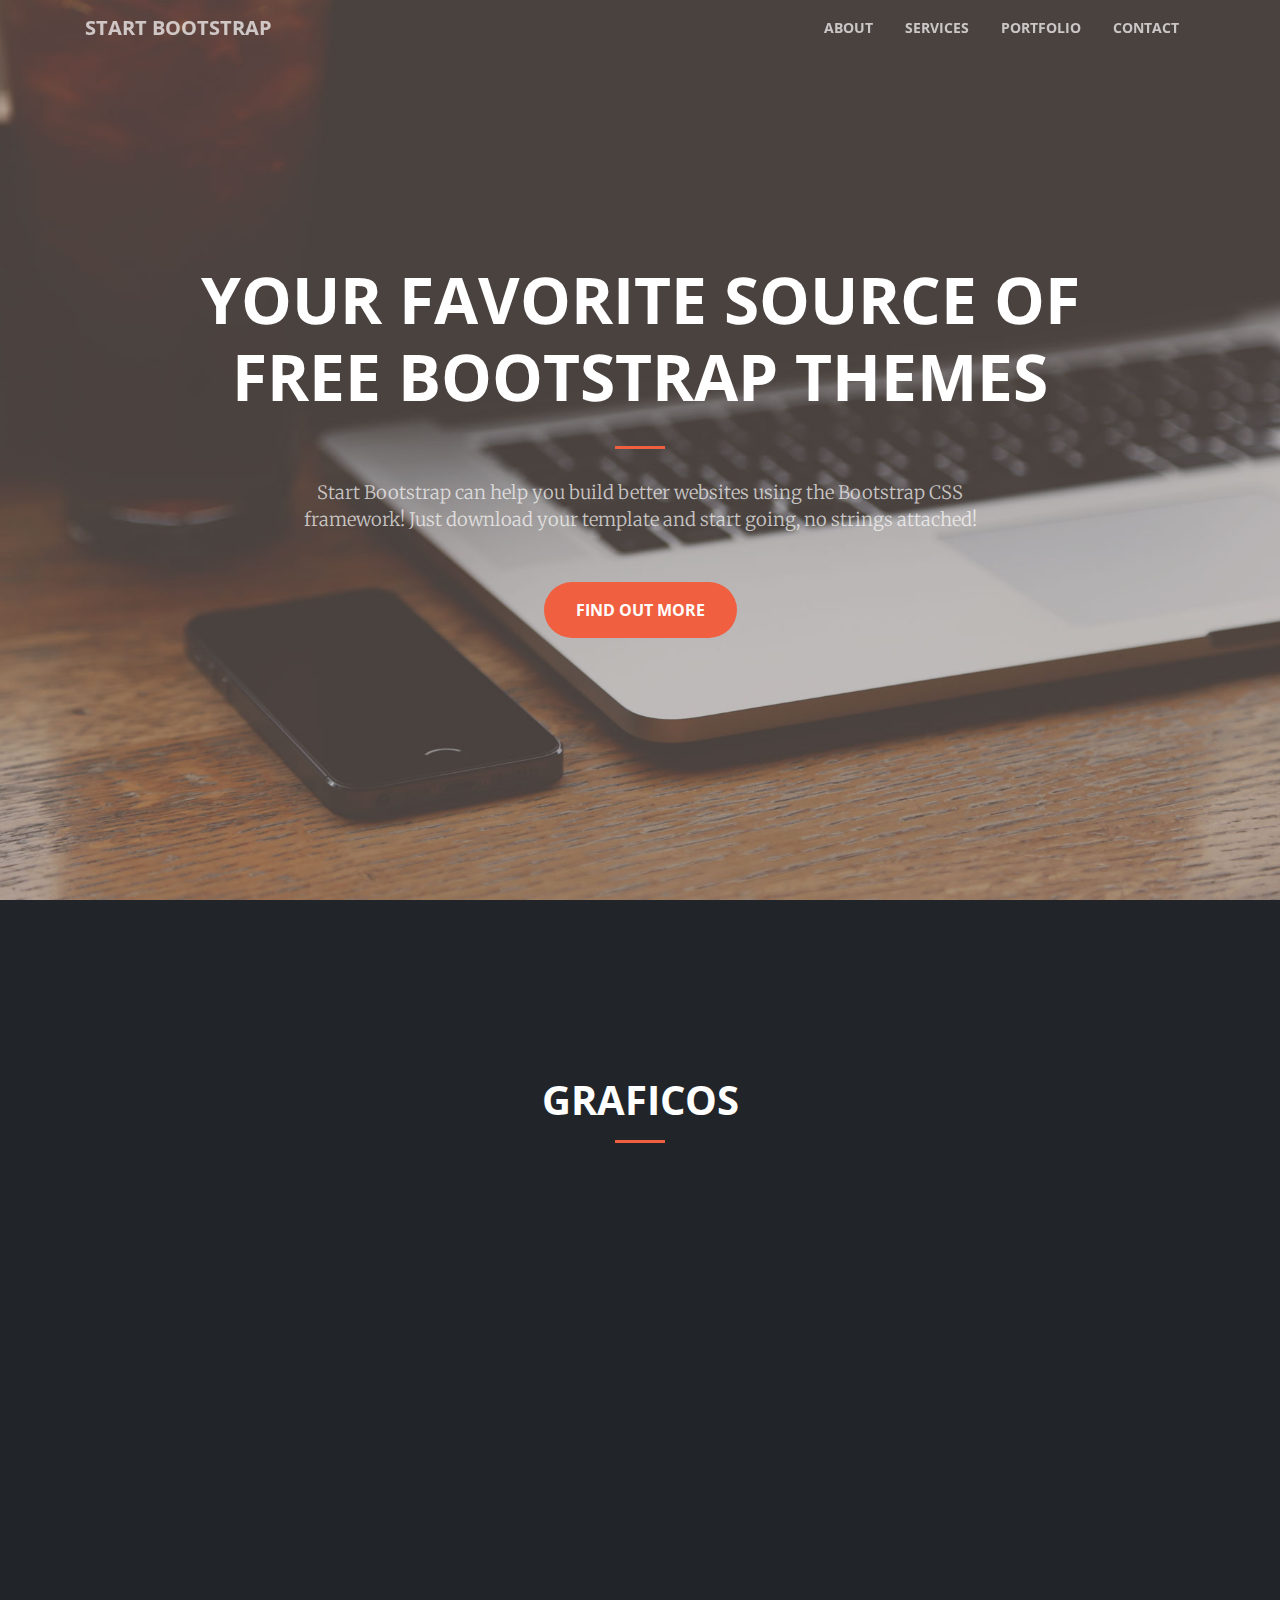
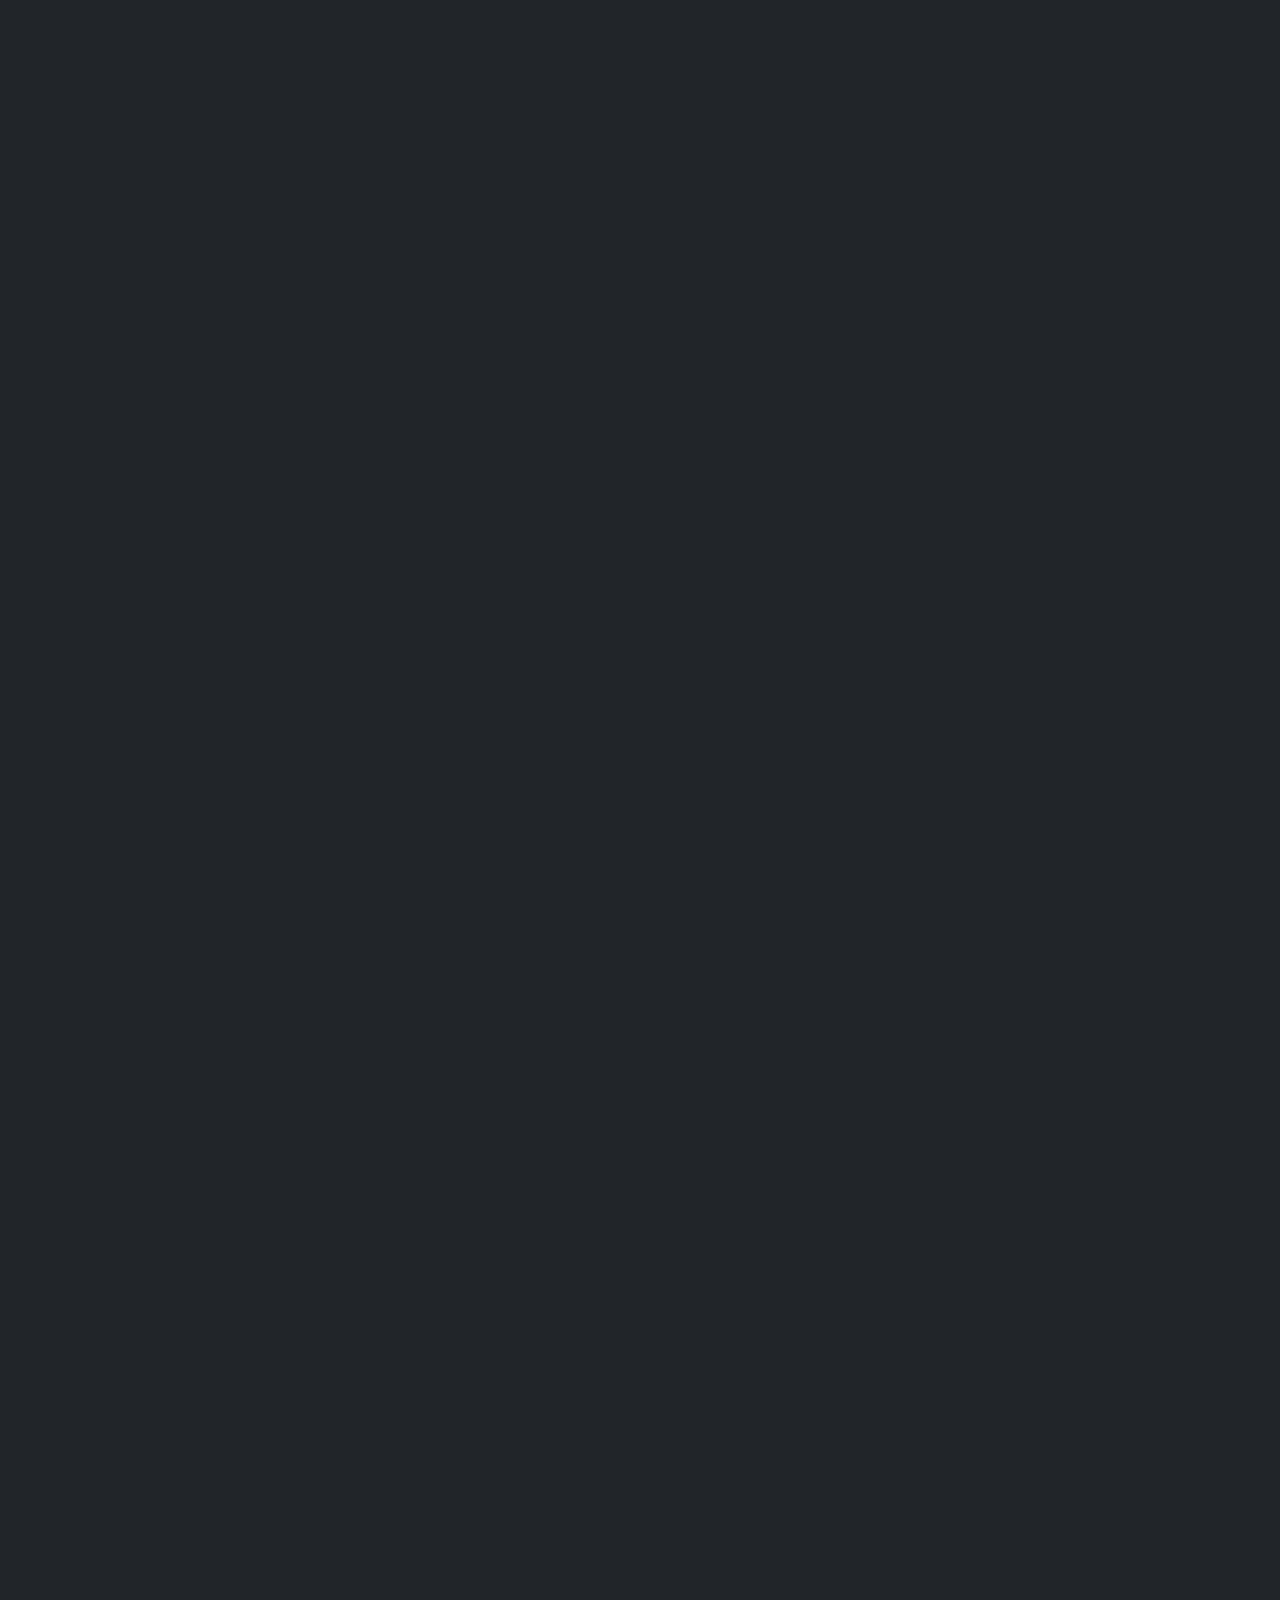
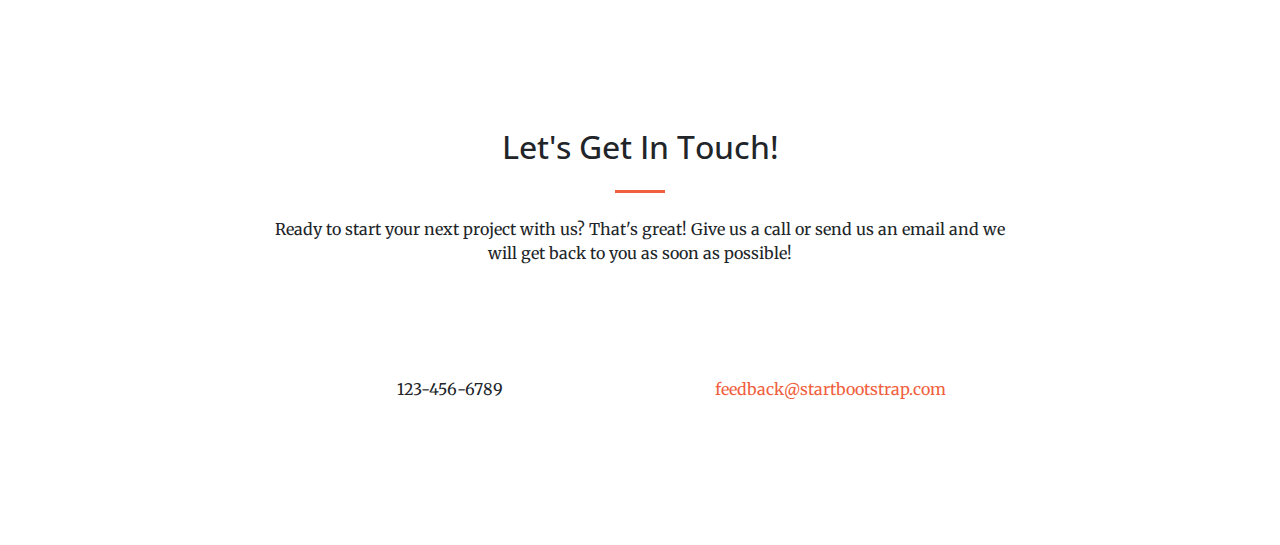
==== commit ecff82c3: "Version William 14/10/2018 3.0" ====
--- a/admins/datos.html
+++ b/admins/datos.html
@@ -1,101 +1,190 @@
+<html>
+<head>
 
-<html>
-	<head>
-		<title>Valdocco</title>
-		<meta charset="utf-8" />
-		<meta name="viewport" content="width=device-width, initial-scale=1, user-scalable=no" />
-		<link rel="stylesheet" href="../assets/css/main.css" />
-		<noscript><link rel="stylesheet" href="../assets/css/noscript.css"/></noscript>
-	</head>
-	<body class="is-preload">
+	<meta charset="utf-8">
+	<meta name="viewport" content="width=device-width, initial-scale=1, shrink-to-fit=no">
+	<meta name="description" content="">
+	<meta name="author" content="">
 
-		<!-- Wrapper -->
-			<div id="wrapper" class="fade-in">
+	<title>Valdocco</title>
 
-				<!-- Intro -->
-					<div id="intro">
-						<h1>Valdocco</h1>
-						<p>Bienvenido/a administrador/a, a continuación podrá ver el estado actual de la biblioteca.</p>
-						<ul class="actions">
-							<li><a href="#header" class="button icon solo fa-arrow-down scrolly">Continue</a></li>
-						</ul>
-					</div>
+	<!-- Bootstrap core CSS -->
+	<link href="../vendor/bootstrap/css/bootstrap.min.css" rel="stylesheet">
 
-				<!-- Header -->
-					<header id="header">
-						<a href="../index_principal.html" class="logo">Valdocco</a>
-					</header>
+	<!-- Custom fonts for this template -->
+	<link href="../vendor/fontawesome-free/css/all.min.css" rel="stylesheet" type="text/css">
+	<link href='https://fonts.googleapis.com/css?family=Open+Sans:300italic,400italic,600italic,700italic,800italic,400,300,600,700,800' rel='stylesheet' type='text/css'>
+	<link href='https://fonts.googleapis.com/css?family=Merriweather:400,300,300italic,400italic,700,700italic,900,900italic' rel='stylesheet' type='text/css'>
 
-				<!-- Nav -->
-					<nav id="nav">
-						<ul class="links">
-							<li><a href="index_admin.php">Registro</a></li>
-							<li><a href="administrar_prestamos.php">Prestamos</a></li>
-                            <li><a href="formulario_clasificacion.html">Opciones</a></li>
-                            <li class="active"><a href="datos.html">Datos</a></li>
-                            <li class="card-body d-flex" style="position: relative; left: 522px;"><a href= php/log_out.php>Salir</a></li>
-                        </ul>
-					</nav>
+	<!-- Plugin CSS -->
+	<link href="../vendor/magnific-popup/magnific-popup.css" rel="stylesheet">
 
-				<!-- Main -->
-					<div id="main">
-                         <section>
-							 <div id="chart-container">
-        <canvas id="mycanvas"></canvas>
-    </div>
-      <div id="chart-container">
-        <canvas id="mycanvas2"></canvas>
-    </div>
-     <div id="chart-container">
-        <canvas id="mycanvas3"></canvas>
-    </div>
-    
-						</section>
+	<!-- Custom styles for this template -->
+	<link href="../css/creative.min.css" rel="stylesheet">
+
+</head>
+<style type="text/css">
+#about{
+	height: 2300px;
+}
+</style>
+<body id="page-top">
+
+	<!-- Navigation -->
+	<nav class="navbar navbar-expand-lg navbar-light fixed-top" id="mainNav">
+		<div class="container">
+			<a class="navbar-brand js-scroll-trigger" href="#page-top">Start Bootstrap</a>
+			<button class="navbar-toggler navbar-toggler-right" type="button" data-toggle="collapse" data-target="#navbarResponsive" aria-controls="navbarResponsive" aria-expanded="false" aria-label="Toggle navigation">
+				<span class="navbar-toggler-icon"></span>
+			</button>
+			<div class="collapse navbar-collapse" id="navbarResponsive">
+				<ul class="navbar-nav ml-auto">
+					<li class="nav-item">
+						<a class="nav-link js-scroll-trigger" href="#about">About</a>
+					</li>
+					<li class="nav-item">
+						<a class="nav-link js-scroll-trigger" href="#services">Services</a>
+					</li>
+					<li class="nav-item">
+						<a class="nav-link js-scroll-trigger" href="#portfolio">Portfolio</a>
+					</li>
+					<li class="nav-item">
+						<a class="nav-link js-scroll-trigger" href="#contact">Contact</a>
+					</li>
+				</ul>
+			</div>
+		</div>
+	</nav>
+
+	<header class="masthead text-center text-white d-flex">
+		<div class="container my-auto">
+			<div class="row">
+				<div class="col-lg-10 mx-auto">
+					<h1 class="text-uppercase">
+						<strong>Your Favorite Source of Free Bootstrap Themes</strong>
+					</h1>
+					<hr>
+				</div>
+				<div class="col-lg-8 mx-auto">
+					<p class="text-faded mb-5">Start Bootstrap can help you build better websites using the Bootstrap CSS framework! Just download your template and start going, no strings attached!</p>
+					<a class="btn btn-primary btn-xl js-scroll-trigger" href="#about">Find Out More</a>
+				</div>
+			</div>
+		</div>
+	</header>
+
+	<section class="bg-dark" id="about">
+
+		<div class="container text-white">
+			<div class="row">
+				<div class="col-lg-8 col-xl-12">
+					<div class="col-lg-10 col-xl-12 mx-auto">
+						<h1 class="text-uppercase text-white text-center">
+							<br>
+							<strong>Graficos</strong>
+						</h1>
+						<hr>
+					</div>          
+
+					
+
+					<section>
+						<div id="chart-container">
+							<canvas id="mycanvas"></canvas>
+						</div>
+						<div id="chart-container">
+							<canvas id="mycanvas2"></canvas>
+						</div>
+						<div id="chart-container">
+							<canvas id="mycanvas3"></canvas>
+						</div>
 						
-					</div>
-				<!-- Footer -->
-					<footer id="footer">
-						
-                       
-					</footer>
+					</section>
 
-				<!-- Copyright -->
-					<div id="copyright">
-						<ul><li>&copy; Valdocco</li><li><ul class="icons alt">
-									<li><a href="#" class="icon alt fa-twitter"><span class="label">Twitter</span></a></li>
-									<li><a href="#" class="icon alt fa-facebook"><span class="label">Facebook</span></a></li>
-									<li><a href="#" class="icon alt fa-instagram"><span class="label">Instagram</span></a></li>
-								</ul>
-                            </li>
-                        </ul>
-					</div>
+				</form>
 
-			</div> 
-<!--Numero de inscripción	
-Asignatura	
-Autor	
-Nombre_articulo	
-Procedencia	
-Clasificacion	
-Numero_serie	
-Modelo	
-Precio	
-Cantidad	
-Tipo de archivo	
+
+			</div>
+		</div>
+	</div>
+</section>
+
+
+
+<section id="contact">
+	<div class="container">
+		<div class="row">
+			<div class="col-lg-8 mx-auto text-center">
+				<h2 class="section-heading">Let's Get In Touch!</h2>
+				<hr class="my-4">
+				<p class="mb-5">Ready to start your next project with us? That's great! Give us a call or send us an email and we will get back to you as soon as possible!</p>
+			</div>
+		</div>
+		<div class="row">
+			<div class="col-lg-4 ml-auto text-center">
+				<i class="fas fa-phone fa-3x mb-3 sr-contact-1"></i>
+				<p>123-456-6789</p>
+			</div>
+			<div class="col-lg-4 mr-auto text-center">
+				<i class="fas fa-envelope fa-3x mb-3 sr-contact-2"></i>
+				<p>
+					<a href="mailto:your-email@your-domain.com">feedback@startbootstrap.com</a>
+				</p>
+			</div>
+		</div>
+	</div>
+</section>
+
+
+
+<!-- Footer -->
+<footer id="footer">
+
+
+</footer>
+
+<!-- Copyright -->
+
+<!--Numero de inscripción   
+Asignatura  
+Autor   
+Nombre_articulo 
+Procedencia 
+Clasificacion   
+Numero_serie    
+Modelo  
+Precio  
+Cantidad    
+Tipo de archivo 
 Ubicacion -->
-		<!-- Scripts -->
-			<script src="../assets/js/jquery.min.js"></script>
-			<script src="../assets/js/jquery.scrollex.min.js"></script>
-			<script src="../assets/js/jquery.scrolly.min.js"></script>
-			<script src="../assets/js/browser.min.js"></script>
-			<script src="../assets/js/breakpoints.min.js"></script>
-			<script src="../assets/js/util.js"></script>
-			<script src="../assets/js/main.js"></script>
-			<script type="text/javascript" src="js/jquery.min.js"></script>
-    		<script type="text/javascript" src="js/Chart.min.js"></script>
-    	    <script type="text/javascript" src="js/app.js"></script>
-   		    <script type="text/javascript" src="js/app3.js"></script>
-   		    <script type="text/javascript" src="js/app2.js"></script>
+<!-- Scripts -->
+<!-- Bootstrap core JavaScript -->
+<script src="../vendor/jquery/jquery.min.js"></script>
+<script src="../vendor/bootstrap/js/bootstrap.bundle.min.js"></script>
 
-	</body>
-</html>+<!-- Plugin JavaScript -->
+<script src="../vendor/jquery-easing/jquery.easing.min.js"></script>
+<script src="../vendor/scrollreveal/scrollreveal.min.js"></script>
+<script src="../vendor/magnific-popup/jquery.magnific-popup.min.js"></script>
+
+<!-- Custom scripts for this template -->
+<script src="../js/creative.min.js"></script>
+<script type="text/javascript" src="js/jquery.min.js"></script>
+<script type="text/javascript" src="js/Chart.min.js"></script>
+<script type="text/javascript" src="js/app.js"></script>
+<script type="text/javascript" src="js/app3.js"></script>
+<script type="text/javascript" src="js/app2.js"></script>
+<script>
+	function myFunction() {
+		var cambio = document.getElementById("myInput");
+		if (cambio.type === "password") {
+			cambio.type = "text";
+		} else {
+			cambio.type = "password";
+		}
+	}
+</script>
+
+</body>
+</html>
+
--- a/vendor/fontawesome-free/css/all.min.css
+++ b/vendor/fontawesome-free/css/all.min.css
@@ -0,0 +1,5 @@
+/*!
+ * Font Awesome Free 5.3.1 by @fontawesome - https://fontawesome.com
+ * License - https://fontawesome.com/license/free (Icons: CC BY 4.0, Fonts: SIL OFL 1.1, Code: MIT License)
+ */
+.fa,.fab,.fal,.far,.fas{-moz-osx-font-smoothing:grayscale;-webkit-font-smoothing:antialiased;display:inline-block;font-style:normal;font-variant:normal;text-rendering:auto;line-height:1}.fa-lg{font-size:1.33333em;line-height:.75em;vertical-align:-.0667em}.fa-xs{font-size:.75em}.fa-sm{font-size:.875em}.fa-1x{font-size:1em}.fa-2x{font-size:2em}.fa-3x{font-size:3em}.fa-4x{font-size:4em}.fa-5x{font-size:5em}.fa-6x{font-size:6em}.fa-7x{font-size:7em}.fa-8x{font-size:8em}.fa-9x{font-size:9em}.fa-10x{font-size:10em}.fa-fw{text-align:center;width:1.25em}.fa-ul{list-style-type:none;margin-left:2.5em;padding-left:0}.fa-ul>li{position:relative}.fa-li{left:-2em;position:absolute;text-align:center;width:2em;line-height:inherit}.fa-border{border:.08em solid #eee;border-radius:.1em;padding:.2em .25em .15em}.fa-pull-left{float:left}.fa-pull-right{float:right}.fa.fa-pull-left,.fab.fa-pull-left,.fal.fa-pull-left,.far.fa-pull-left,.fas.fa-pull-left{margin-right:.3em}.fa.fa-pull-right,.fab.fa-pull-right,.fal.fa-pull-right,.far.fa-pull-right,.fas.fa-pull-right{margin-left:.3em}.fa-spin{animation:fa-spin 2s infinite linear}.fa-pulse{animation:fa-spin 1s infinite steps(8)}@keyframes fa-spin{0%{transform:rotate(0deg)}to{transform:rotate(1turn)}}.fa-rotate-90{-ms-filter:"progid:DXImageTransform.Microsoft.BasicImage(rotation=1)";transform:rotate(90deg)}.fa-rotate-180{-ms-filter:"progid:DXImageTransform.Microsoft.BasicImage(rotation=2)";transform:rotate(180deg)}.fa-rotate-270{-ms-filter:"progid:DXImageTransform.Microsoft.BasicImage(rotation=3)";transform:rotate(270deg)}.fa-flip-horizontal{-ms-filter:"progid:DXImageTransform.Microsoft.BasicImage(rotation=0, mirror=1)";transform:scaleX(-1)}.fa-flip-vertical{transform:scaleY(-1)}.fa-flip-horizontal.fa-flip-vertical,.fa-flip-vertical{-ms-filter:"progid:DXImageTransform.Microsoft.BasicImage(rotation=2, mirror=1)"}.fa-flip-horizontal.fa-flip-vertical{transform:scale(-1)}:root .fa-flip-horizontal,:root .fa-flip-vertical,:root .fa-rotate-90,:root .fa-rotate-180,:root .fa-rotate-270{-webkit-filter:none;filter:none}.fa-stack{display:inline-block;height:2em;line-height:2em;position:relative;vertical-align:middle;width:2em}.fa-stack-1x,.fa-stack-2x{left:0;position:absolute;text-align:center;width:100%}.fa-stack-1x{line-height:inherit}.fa-stack-2x{font-size:2em}.fa-inverse{color:#fff}.fa-500px:before{content:"\f26e"}.fa-accessible-icon:before{content:"\f368"}.fa-accusoft:before{content:"\f369"}.fa-ad:before{content:"\f641"}.fa-address-book:before{content:"\f2b9"}.fa-address-card:before{content:"\f2bb"}.fa-adjust:before{content:"\f042"}.fa-adn:before{content:"\f170"}.fa-adversal:before{content:"\f36a"}.fa-affiliatetheme:before{content:"\f36b"}.fa-air-freshener:before{content:"\f5d0"}.fa-algolia:before{content:"\f36c"}.fa-align-center:before{content:"\f037"}.fa-align-justify:before{content:"\f039"}.fa-align-left:before{content:"\f036"}.fa-align-right:before{content:"\f038"}.fa-alipay:before{content:"\f642"}.fa-allergies:before{content:"\f461"}.fa-amazon:before{content:"\f270"}.fa-amazon-pay:before{content:"\f42c"}.fa-ambulance:before{content:"\f0f9"}.fa-american-sign-language-interpreting:before{content:"\f2a3"}.fa-amilia:before{content:"\f36d"}.fa-anchor:before{content:"\f13d"}.fa-android:before{content:"\f17b"}.fa-angellist:before{content:"\f209"}.fa-angle-double-down:before{content:"\f103"}.fa-angle-double-left:before{content:"\f100"}.fa-angle-double-right:before{content:"\f101"}.fa-angle-double-up:before{content:"\f102"}.fa-angle-down:before{content:"\f107"}.fa-angle-left:before{content:"\f104"}.fa-angle-right:before{content:"\f105"}.fa-angle-up:before{content:"\f106"}.fa-angry:before{content:"\f556"}.fa-angrycreative:before{content:"\f36e"}.fa-angular:before{content:"\f420"}.fa-ankh:before{content:"\f644"}.fa-app-store:before{content:"\f36f"}.fa-app-store-ios:before{content:"\f370"}.fa-apper:before{content:"\f371"}.fa-apple:before{content:"\f179"}.fa-apple-alt:before{content:"\f5d1"}.fa-apple-pay:before{content:"\f415"}.fa-archive:before{content:"\f187"}.fa-archway:before{content:"\f557"}.fa-arrow-alt-circle-down:before{content:"\f358"}.fa-arrow-alt-circle-left:before{content:"\f359"}.fa-arrow-alt-circle-right:before{content:"\f35a"}.fa-arrow-alt-circle-up:before{content:"\f35b"}.fa-arrow-circle-down:before{content:"\f0ab"}.fa-arrow-circle-left:before{content:"\f0a8"}.fa-arrow-circle-right:before{content:"\f0a9"}.fa-arrow-circle-up:before{content:"\f0aa"}.fa-arrow-down:before{content:"\f063"}.fa-arrow-left:before{content:"\f060"}.fa-arrow-right:before{content:"\f061"}.fa-arrow-up:before{content:"\f062"}.fa-arrows-alt:before{content:"\f0b2"}.fa-arrows-alt-h:before{content:"\f337"}.fa-arrows-alt-v:before{content:"\f338"}.fa-assistive-listening-systems:before{content:"\f2a2"}.fa-asterisk:before{content:"\f069"}.fa-asymmetrik:before{content:"\f372"}.fa-at:before{content:"\f1fa"}.fa-atlas:before{content:"\f558"}.fa-atom:before{content:"\f5d2"}.fa-audible:before{content:"\f373"}.fa-audio-description:before{content:"\f29e"}.fa-autoprefixer:before{content:"\f41c"}.fa-avianex:before{content:"\f374"}.fa-aviato:before{content:"\f421"}.fa-award:before{content:"\f559"}.fa-aws:before{content:"\f375"}.fa-backspace:before{content:"\f55a"}.fa-backward:before{content:"\f04a"}.fa-balance-scale:before{content:"\f24e"}.fa-ban:before{content:"\f05e"}.fa-band-aid:before{content:"\f462"}.fa-bandcamp:before{content:"\f2d5"}.fa-barcode:before{content:"\f02a"}.fa-bars:before{content:"\f0c9"}.fa-baseball-ball:before{content:"\f433"}.fa-basketball-ball:before{content:"\f434"}.fa-bath:before{content:"\f2cd"}.fa-battery-empty:before{content:"\f244"}.fa-battery-full:before{content:"\f240"}.fa-battery-half:before{content:"\f242"}.fa-battery-quarter:before{content:"\f243"}.fa-battery-three-quarters:before{content:"\f241"}.fa-bed:before{content:"\f236"}.fa-beer:before{content:"\f0fc"}.fa-behance:before{content:"\f1b4"}.fa-behance-square:before{content:"\f1b5"}.fa-bell:before{content:"\f0f3"}.fa-bell-slash:before{content:"\f1f6"}.fa-bezier-curve:before{content:"\f55b"}.fa-bible:before{content:"\f647"}.fa-bicycle:before{content:"\f206"}.fa-bimobject:before{content:"\f378"}.fa-binoculars:before{content:"\f1e5"}.fa-birthday-cake:before{content:"\f1fd"}.fa-bitbucket:before{content:"\f171"}.fa-bitcoin:before{content:"\f379"}.fa-bity:before{content:"\f37a"}.fa-black-tie:before{content:"\f27e"}.fa-blackberry:before{content:"\f37b"}.fa-blender:before{content:"\f517"}.fa-blind:before{content:"\f29d"}.fa-blogger:before{content:"\f37c"}.fa-blogger-b:before{content:"\f37d"}.fa-bluetooth:before{content:"\f293"}.fa-bluetooth-b:before{content:"\f294"}.fa-bold:before{content:"\f032"}.fa-bolt:before{content:"\f0e7"}.fa-bomb:before{content:"\f1e2"}.fa-bone:before{content:"\f5d7"}.fa-bong:before{content:"\f55c"}.fa-book:before{content:"\f02d"}.fa-book-open:before{content:"\f518"}.fa-book-reader:before{content:"\f5da"}.fa-bookmark:before{content:"\f02e"}.fa-bowling-ball:before{content:"\f436"}.fa-box:before{content:"\f466"}.fa-box-open:before{content:"\f49e"}.fa-boxes:before{content:"\f468"}.fa-braille:before{content:"\f2a1"}.fa-brain:before{content:"\f5dc"}.fa-briefcase:before{content:"\f0b1"}.fa-briefcase-medical:before{content:"\f469"}.fa-broadcast-tower:before{content:"\f519"}.fa-broom:before{content:"\f51a"}.fa-brush:before{content:"\f55d"}.fa-btc:before{content:"\f15a"}.fa-bug:before{content:"\f188"}.fa-building:before{content:"\f1ad"}.fa-bullhorn:before{content:"\f0a1"}.fa-bullseye:before{content:"\f140"}.fa-burn:before{content:"\f46a"}.fa-buromobelexperte:before{content:"\f37f"}.fa-bus:before{content:"\f207"}.fa-bus-alt:before{content:"\f55e"}.fa-business-time:before{content:"\f64a"}.fa-buysellads:before{content:"\f20d"}.fa-calculator:before{content:"\f1ec"}.fa-calendar:before{content:"\f133"}.fa-calendar-alt:before{content:"\f073"}.fa-calendar-check:before{content:"\f274"}.fa-calendar-minus:before{content:"\f272"}.fa-calendar-plus:before{content:"\f271"}.fa-calendar-times:before{content:"\f273"}.fa-camera:before{content:"\f030"}.fa-camera-retro:before{content:"\f083"}.fa-cannabis:before{content:"\f55f"}.fa-capsules:before{content:"\f46b"}.fa-car:before{content:"\f1b9"}.fa-car-alt:before{content:"\f5de"}.fa-car-battery:before{content:"\f5df"}.fa-car-crash:before{content:"\f5e1"}.fa-car-side:before{content:"\f5e4"}.fa-caret-down:before{content:"\f0d7"}.fa-caret-left:before{content:"\f0d9"}.fa-caret-right:before{content:"\f0da"}.fa-caret-square-down:before{content:"\f150"}.fa-caret-square-left:before{content:"\f191"}.fa-caret-square-right:before{content:"\f152"}.fa-caret-square-up:before{content:"\f151"}.fa-caret-up:before{content:"\f0d8"}.fa-cart-arrow-down:before{content:"\f218"}.fa-cart-plus:before{content:"\f217"}.fa-cc-amazon-pay:before{content:"\f42d"}.fa-cc-amex:before{content:"\f1f3"}.fa-cc-apple-pay:before{content:"\f416"}.fa-cc-diners-club:before{content:"\f24c"}.fa-cc-discover:before{content:"\f1f2"}.fa-cc-jcb:before{content:"\f24b"}.fa-cc-mastercard:before{content:"\f1f1"}.fa-cc-paypal:before{content:"\f1f4"}.fa-cc-stripe:before{content:"\f1f5"}.fa-cc-visa:before{content:"\f1f0"}.fa-centercode:before{content:"\f380"}.fa-certificate:before{content:"\f0a3"}.fa-chalkboard:before{content:"\f51b"}.fa-chalkboard-teacher:before{content:"\f51c"}.fa-charging-station:before{content:"\f5e7"}.fa-chart-area:before{content:"\f1fe"}.fa-chart-bar:before{content:"\f080"}.fa-chart-line:before{content:"\f201"}.fa-chart-pie:before{content:"\f200"}.fa-check:before{content:"\f00c"}.fa-check-circle:before{content:"\f058"}.fa-check-double:before{content:"\f560"}.fa-check-square:before{content:"\f14a"}.fa-chess:before{content:"\f439"}.fa-chess-bishop:before{content:"\f43a"}.fa-chess-board:before{content:"\f43c"}.fa-chess-king:before{content:"\f43f"}.fa-chess-knight:before{content:"\f441"}.fa-chess-pawn:before{content:"\f443"}.fa-chess-queen:before{content:"\f445"}.fa-chess-rook:before{content:"\f447"}.fa-chevron-circle-down:before{content:"\f13a"}.fa-chevron-circle-left:before{content:"\f137"}.fa-chevron-circle-right:before{content:"\f138"}.fa-chevron-circle-up:before{content:"\f139"}.fa-chevron-down:before{content:"\f078"}.fa-chevron-left:before{content:"\f053"}.fa-chevron-right:before{content:"\f054"}.fa-chevron-up:before{content:"\f077"}.fa-child:before{content:"\f1ae"}.fa-chrome:before{content:"\f268"}.fa-church:before{content:"\f51d"}.fa-circle:before{content:"\f111"}.fa-circle-notch:before{content:"\f1ce"}.fa-city:before{content:"\f64f"}.fa-clipboard:before{content:"\f328"}.fa-clipboard-check:before{content:"\f46c"}.fa-clipboard-list:before{content:"\f46d"}.fa-clock:before{content:"\f017"}.fa-clone:before{content:"\f24d"}.fa-closed-captioning:before{content:"\f20a"}.fa-cloud:before{content:"\f0c2"}.fa-cloud-download-alt:before{content:"\f381"}.fa-cloud-upload-alt:before{content:"\f382"}.fa-cloudscale:before{content:"\f383"}.fa-cloudsmith:before{content:"\f384"}.fa-cloudversify:before{content:"\f385"}.fa-cocktail:before{content:"\f561"}.fa-code:before{content:"\f121"}.fa-code-branch:before{content:"\f126"}.fa-codepen:before{content:"\f1cb"}.fa-codiepie:before{content:"\f284"}.fa-coffee:before{content:"\f0f4"}.fa-cog:before{content:"\f013"}.fa-cogs:before{content:"\f085"}.fa-coins:before{content:"\f51e"}.fa-columns:before{content:"\f0db"}.fa-comment:before{content:"\f075"}.fa-comment-alt:before{content:"\f27a"}.fa-comment-dollar:before{content:"\f651"}.fa-comment-dots:before{content:"\f4ad"}.fa-comment-slash:before{content:"\f4b3"}.fa-comments:before{content:"\f086"}.fa-comments-dollar:before{content:"\f653"}.fa-compact-disc:before{content:"\f51f"}.fa-compass:before{content:"\f14e"}.fa-compress:before{content:"\f066"}.fa-concierge-bell:before{content:"\f562"}.fa-connectdevelop:before{content:"\f20e"}.fa-contao:before{content:"\f26d"}.fa-cookie:before{content:"\f563"}.fa-cookie-bite:before{content:"\f564"}.fa-copy:before{content:"\f0c5"}.fa-copyright:before{content:"\f1f9"}.fa-couch:before{content:"\f4b8"}.fa-cpanel:before{content:"\f388"}.fa-creative-commons:before{content:"\f25e"}.fa-creative-commons-by:before{content:"\f4e7"}.fa-creative-commons-nc:before{content:"\f4e8"}.fa-creative-commons-nc-eu:before{content:"\f4e9"}.fa-creative-commons-nc-jp:before{content:"\f4ea"}.fa-creative-commons-nd:before{content:"\f4eb"}.fa-creative-commons-pd:before{content:"\f4ec"}.fa-creative-commons-pd-alt:before{content:"\f4ed"}.fa-creative-commons-remix:before{content:"\f4ee"}.fa-creative-commons-sa:before{content:"\f4ef"}.fa-creative-commons-sampling:before{content:"\f4f0"}.fa-creative-commons-sampling-plus:before{content:"\f4f1"}.fa-creative-commons-share:before{content:"\f4f2"}.fa-credit-card:before{content:"\f09d"}.fa-crop:before{content:"\f125"}.fa-crop-alt:before{content:"\f565"}.fa-cross:before{content:"\f654"}.fa-crosshairs:before{content:"\f05b"}.fa-crow:before{content:"\f520"}.fa-crown:before{content:"\f521"}.fa-css3:before{content:"\f13c"}.fa-css3-alt:before{content:"\f38b"}.fa-cube:before{content:"\f1b2"}.fa-cubes:before{content:"\f1b3"}.fa-cut:before{content:"\f0c4"}.fa-cuttlefish:before{content:"\f38c"}.fa-d-and-d:before{content:"\f38d"}.fa-dashcube:before{content:"\f210"}.fa-database:before{content:"\f1c0"}.fa-deaf:before{content:"\f2a4"}.fa-delicious:before{content:"\f1a5"}.fa-deploydog:before{content:"\f38e"}.fa-deskpro:before{content:"\f38f"}.fa-desktop:before{content:"\f108"}.fa-deviantart:before{content:"\f1bd"}.fa-dharmachakra:before{content:"\f655"}.fa-diagnoses:before{content:"\f470"}.fa-dice:before{content:"\f522"}.fa-dice-five:before{content:"\f523"}.fa-dice-four:before{content:"\f524"}.fa-dice-one:before{content:"\f525"}.fa-dice-six:before{content:"\f526"}.fa-dice-three:before{content:"\f527"}.fa-dice-two:before{content:"\f528"}.fa-digg:before{content:"\f1a6"}.fa-digital-ocean:before{content:"\f391"}.fa-digital-tachograph:before{content:"\f566"}.fa-directions:before{content:"\f5eb"}.fa-discord:before{content:"\f392"}.fa-discourse:before{content:"\f393"}.fa-divide:before{content:"\f529"}.fa-dizzy:before{content:"\f567"}.fa-dna:before{content:"\f471"}.fa-dochub:before{content:"\f394"}.fa-docker:before{content:"\f395"}.fa-dollar-sign:before{content:"\f155"}.fa-dolly:before{content:"\f472"}.fa-dolly-flatbed:before{content:"\f474"}.fa-donate:before{content:"\f4b9"}.fa-door-closed:before{content:"\f52a"}.fa-door-open:before{content:"\f52b"}.fa-dot-circle:before{content:"\f192"}.fa-dove:before{content:"\f4ba"}.fa-download:before{content:"\f019"}.fa-draft2digital:before{content:"\f396"}.fa-drafting-compass:before{content:"\f568"}.fa-draw-polygon:before{content:"\f5ee"}.fa-dribbble:before{content:"\f17d"}.fa-dribbble-square:before{content:"\f397"}.fa-dropbox:before{content:"\f16b"}.fa-drum:before{content:"\f569"}.fa-drum-steelpan:before{content:"\f56a"}.fa-drupal:before{content:"\f1a9"}.fa-dumbbell:before{content:"\f44b"}.fa-dyalog:before{content:"\f399"}.fa-earlybirds:before{content:"\f39a"}.fa-ebay:before{content:"\f4f4"}.fa-edge:before{content:"\f282"}.fa-edit:before{content:"\f044"}.fa-eject:before{content:"\f052"}.fa-elementor:before{content:"\f430"}.fa-ellipsis-h:before{content:"\f141"}.fa-ellipsis-v:before{content:"\f142"}.fa-ello:before{content:"\f5f1"}.fa-ember:before{content:"\f423"}.fa-empire:before{content:"\f1d1"}.fa-envelope:before{content:"\f0e0"}.fa-envelope-open:before{content:"\f2b6"}.fa-envelope-open-text:before{content:"\f658"}.fa-envelope-square:before{content:"\f199"}.fa-envira:before{content:"\f299"}.fa-equals:before{content:"\f52c"}.fa-eraser:before{content:"\f12d"}.fa-erlang:before{content:"\f39d"}.fa-ethereum:before{content:"\f42e"}.fa-etsy:before{content:"\f2d7"}.fa-euro-sign:before{content:"\f153"}.fa-exchange-alt:before{content:"\f362"}.fa-exclamation:before{content:"\f12a"}.fa-exclamation-circle:before{content:"\f06a"}.fa-exclamation-triangle:before{content:"\f071"}.fa-expand:before{content:"\f065"}.fa-expand-arrows-alt:before{content:"\f31e"}.fa-expeditedssl:before{content:"\f23e"}.fa-external-link-alt:before{content:"\f35d"}.fa-external-link-square-alt:before{content:"\f360"}.fa-eye:before{content:"\f06e"}.fa-eye-dropper:before{content:"\f1fb"}.fa-eye-slash:before{content:"\f070"}.fa-facebook:before{content:"\f09a"}.fa-facebook-f:before{content:"\f39e"}.fa-facebook-messenger:before{content:"\f39f"}.fa-facebook-square:before{content:"\f082"}.fa-fast-backward:before{content:"\f049"}.fa-fast-forward:before{content:"\f050"}.fa-fax:before{content:"\f1ac"}.fa-feather:before{content:"\f52d"}.fa-feather-alt:before{content:"\f56b"}.fa-female:before{content:"\f182"}.fa-fighter-jet:before{content:"\f0fb"}.fa-file:before{content:"\f15b"}.fa-file-alt:before{content:"\f15c"}.fa-file-archive:before{content:"\f1c6"}.fa-file-audio:before{content:"\f1c7"}.fa-file-code:before{content:"\f1c9"}.fa-file-contract:before{content:"\f56c"}.fa-file-download:before{content:"\f56d"}.fa-file-excel:before{content:"\f1c3"}.fa-file-export:before{content:"\f56e"}.fa-file-image:before{content:"\f1c5"}.fa-file-import:before{content:"\f56f"}.fa-file-invoice:before{content:"\f570"}.fa-file-invoice-dollar:before{content:"\f571"}.fa-file-medical:before{content:"\f477"}.fa-file-medical-alt:before{content:"\f478"}.fa-file-pdf:before{content:"\f1c1"}.fa-file-powerpoint:before{content:"\f1c4"}.fa-file-prescription:before{content:"\f572"}.fa-file-signature:before{content:"\f573"}.fa-file-upload:before{content:"\f574"}.fa-file-video:before{content:"\f1c8"}.fa-file-word:before{content:"\f1c2"}.fa-fill:before{content:"\f575"}.fa-fill-drip:before{content:"\f576"}.fa-film:before{content:"\f008"}.fa-filter:before{content:"\f0b0"}.fa-fingerprint:before{content:"\f577"}.fa-fire:before{content:"\f06d"}.fa-fire-extinguisher:before{content:"\f134"}.fa-firefox:before{content:"\f269"}.fa-first-aid:before{content:"\f479"}.fa-first-order:before{content:"\f2b0"}.fa-first-order-alt:before{content:"\f50a"}.fa-firstdraft:before{content:"\f3a1"}.fa-fish:before{content:"\f578"}.fa-flag:before{content:"\f024"}.fa-flag-checkered:before{content:"\f11e"}.fa-flask:before{content:"\f0c3"}.fa-flickr:before{content:"\f16e"}.fa-flipboard:before{content:"\f44d"}.fa-flushed:before{content:"\f579"}.fa-fly:before{content:"\f417"}.fa-folder:before{content:"\f07b"}.fa-folder-minus:before{content:"\f65d"}.fa-folder-open:before{content:"\f07c"}.fa-folder-plus:before{content:"\f65e"}.fa-font:before{content:"\f031"}.fa-font-awesome:before{content:"\f2b4"}.fa-font-awesome-alt:before{content:"\f35c"}.fa-font-awesome-flag:before{content:"\f425"}.fa-font-awesome-logo-full:before{content:"\f4e6"}.fa-fonticons:before{content:"\f280"}.fa-fonticons-fi:before{content:"\f3a2"}.fa-football-ball:before{content:"\f44e"}.fa-fort-awesome:before{content:"\f286"}.fa-fort-awesome-alt:before{content:"\f3a3"}.fa-forumbee:before{content:"\f211"}.fa-forward:before{content:"\f04e"}.fa-foursquare:before{content:"\f180"}.fa-free-code-camp:before{content:"\f2c5"}.fa-freebsd:before{content:"\f3a4"}.fa-frog:before{content:"\f52e"}.fa-frown:before{content:"\f119"}.fa-frown-open:before{content:"\f57a"}.fa-fulcrum:before{content:"\f50b"}.fa-funnel-dollar:before{content:"\f662"}.fa-futbol:before{content:"\f1e3"}.fa-galactic-republic:before{content:"\f50c"}.fa-galactic-senate:before{content:"\f50d"}.fa-gamepad:before{content:"\f11b"}.fa-gas-pump:before{content:"\f52f"}.fa-gavel:before{content:"\f0e3"}.fa-gem:before{content:"\f3a5"}.fa-genderless:before{content:"\f22d"}.fa-get-pocket:before{content:"\f265"}.fa-gg:before{content:"\f260"}.fa-gg-circle:before{content:"\f261"}.fa-gift:before{content:"\f06b"}.fa-git:before{content:"\f1d3"}.fa-git-square:before{content:"\f1d2"}.fa-github:before{content:"\f09b"}.fa-github-alt:before{content:"\f113"}.fa-github-square:before{content:"\f092"}.fa-gitkraken:before{content:"\f3a6"}.fa-gitlab:before{content:"\f296"}.fa-gitter:before{content:"\f426"}.fa-glass-martini:before{content:"\f000"}.fa-glass-martini-alt:before{content:"\f57b"}.fa-glasses:before{content:"\f530"}.fa-glide:before{content:"\f2a5"}.fa-glide-g:before{content:"\f2a6"}.fa-globe:before{content:"\f0ac"}.fa-globe-africa:before{content:"\f57c"}.fa-globe-americas:before{content:"\f57d"}.fa-globe-asia:before{content:"\f57e"}.fa-gofore:before{content:"\f3a7"}.fa-golf-ball:before{content:"\f450"}.fa-goodreads:before{content:"\f3a8"}.fa-goodreads-g:before{content:"\f3a9"}.fa-google:before{content:"\f1a0"}.fa-google-drive:before{content:"\f3aa"}.fa-google-play:before{content:"\f3ab"}.fa-google-plus:before{content:"\f2b3"}.fa-google-plus-g:before{content:"\f0d5"}.fa-google-plus-square:before{content:"\f0d4"}.fa-google-wallet:before{content:"\f1ee"}.fa-gopuram:before{content:"\f664"}.fa-graduation-cap:before{content:"\f19d"}.fa-gratipay:before{content:"\f184"}.fa-grav:before{content:"\f2d6"}.fa-greater-than:before{content:"\f531"}.fa-greater-than-equal:before{content:"\f532"}.fa-grimace:before{content:"\f57f"}.fa-grin:before{content:"\f580"}.fa-grin-alt:before{content:"\f581"}.fa-grin-beam:before{content:"\f582"}.fa-grin-beam-sweat:before{content:"\f583"}.fa-grin-hearts:before{content:"\f584"}.fa-grin-squint:before{content:"\f585"}.fa-grin-squint-tears:before{content:"\f586"}.fa-grin-stars:before{content:"\f587"}.fa-grin-tears:before{content:"\f588"}.fa-grin-tongue:before{content:"\f589"}.fa-grin-tongue-squint:before{content:"\f58a"}.fa-grin-tongue-wink:before{content:"\f58b"}.fa-grin-wink:before{content:"\f58c"}.fa-grip-horizontal:before{content:"\f58d"}.fa-grip-vertical:before{content:"\f58e"}.fa-gripfire:before{content:"\f3ac"}.fa-grunt:before{content:"\f3ad"}.fa-gulp:before{content:"\f3ae"}.fa-h-square:before{content:"\f0fd"}.fa-hacker-news:before{content:"\f1d4"}.fa-hacker-news-square:before{content:"\f3af"}.fa-hackerrank:before{content:"\f5f7"}.fa-hamsa:before{content:"\f665"}.fa-hand-holding:before{content:"\f4bd"}.fa-hand-holding-heart:before{content:"\f4be"}.fa-hand-holding-usd:before{content:"\f4c0"}.fa-hand-lizard:before{content:"\f258"}.fa-hand-paper:before{content:"\f256"}.fa-hand-peace:before{content:"\f25b"}.fa-hand-point-down:before{content:"\f0a7"}.fa-hand-point-left:before{content:"\f0a5"}.fa-hand-point-right:before{content:"\f0a4"}.fa-hand-point-up:before{content:"\f0a6"}.fa-hand-pointer:before{content:"\f25a"}.fa-hand-rock:before{content:"\f255"}.fa-hand-scissors:before{content:"\f257"}.fa-hand-spock:before{content:"\f259"}.fa-hands:before{content:"\f4c2"}.fa-hands-helping:before{content:"\f4c4"}.fa-handshake:before{content:"\f2b5"}.fa-hashtag:before{content:"\f292"}.fa-haykal:before{content:"\f666"}.fa-hdd:before{content:"\f0a0"}.fa-heading:before{content:"\f1dc"}.fa-headphones:before{content:"\f025"}.fa-headphones-alt:before{content:"\f58f"}.fa-headset:before{content:"\f590"}.fa-heart:before{content:"\f004"}.fa-heartbeat:before{content:"\f21e"}.fa-helicopter:before{content:"\f533"}.fa-highlighter:before{content:"\f591"}.fa-hips:before{content:"\f452"}.fa-hire-a-helper:before{content:"\f3b0"}.fa-history:before{content:"\f1da"}.fa-hockey-puck:before{content:"\f453"}.fa-home:before{content:"\f015"}.fa-hooli:before{content:"\f427"}.fa-hornbill:before{content:"\f592"}.fa-hospital:before{content:"\f0f8"}.fa-hospital-alt:before{content:"\f47d"}.fa-hospital-symbol:before{content:"\f47e"}.fa-hot-tub:before{content:"\f593"}.fa-hotel:before{content:"\f594"}.fa-hotjar:before{content:"\f3b1"}.fa-hourglass:before{content:"\f254"}.fa-hourglass-end:before{content:"\f253"}.fa-hourglass-half:before{content:"\f252"}.fa-hourglass-start:before{content:"\f251"}.fa-houzz:before{content:"\f27c"}.fa-html5:before{content:"\f13b"}.fa-hubspot:before{content:"\f3b2"}.fa-i-cursor:before{content:"\f246"}.fa-id-badge:before{content:"\f2c1"}.fa-id-card:before{content:"\f2c2"}.fa-id-card-alt:before{content:"\f47f"}.fa-image:before{content:"\f03e"}.fa-images:before{content:"\f302"}.fa-imdb:before{content:"\f2d8"}.fa-inbox:before{content:"\f01c"}.fa-indent:before{content:"\f03c"}.fa-industry:before{content:"\f275"}.fa-infinity:before{content:"\f534"}.fa-info:before{content:"\f129"}.fa-info-circle:before{content:"\f05a"}.fa-instagram:before{content:"\f16d"}.fa-internet-explorer:before{content:"\f26b"}.fa-ioxhost:before{content:"\f208"}.fa-italic:before{content:"\f033"}.fa-itunes:before{content:"\f3b4"}.fa-itunes-note:before{content:"\f3b5"}.fa-java:before{content:"\f4e4"}.fa-jedi:before{content:"\f669"}.fa-jedi-order:before{content:"\f50e"}.fa-jenkins:before{content:"\f3b6"}.fa-joget:before{content:"\f3b7"}.fa-joint:before{content:"\f595"}.fa-joomla:before{content:"\f1aa"}.fa-journal-whills:before{content:"\f66a"}.fa-js:before{content:"\f3b8"}.fa-js-square:before{content:"\f3b9"}.fa-jsfiddle:before{content:"\f1cc"}.fa-kaaba:before{content:"\f66b"}.fa-kaggle:before{content:"\f5fa"}.fa-key:before{content:"\f084"}.fa-keybase:before{content:"\f4f5"}.fa-keyboard:before{content:"\f11c"}.fa-keycdn:before{content:"\f3ba"}.fa-khanda:before{content:"\f66d"}.fa-kickstarter:before{content:"\f3bb"}.fa-kickstarter-k:before{content:"\f3bc"}.fa-kiss:before{content:"\f596"}.fa-kiss-beam:before{content:"\f597"}.fa-kiss-wink-heart:before{content:"\f598"}.fa-kiwi-bird:before{content:"\f535"}.fa-korvue:before{content:"\f42f"}.fa-landmark:before{content:"\f66f"}.fa-language:before{content:"\f1ab"}.fa-laptop:before{content:"\f109"}.fa-laptop-code:before{content:"\f5fc"}.fa-laravel:before{content:"\f3bd"}.fa-lastfm:before{content:"\f202"}.fa-lastfm-square:before{content:"\f203"}.fa-laugh:before{content:"\f599"}.fa-laugh-beam:before{content:"\f59a"}.fa-laugh-squint:before{content:"\f59b"}.fa-laugh-wink:before{content:"\f59c"}.fa-layer-group:before{content:"\f5fd"}.fa-leaf:before{content:"\f06c"}.fa-leanpub:before{content:"\f212"}.fa-lemon:before{content:"\f094"}.fa-less:before{content:"\f41d"}.fa-less-than:before{content:"\f536"}.fa-less-than-equal:before{content:"\f537"}.fa-level-down-alt:before{content:"\f3be"}.fa-level-up-alt:before{content:"\f3bf"}.fa-life-ring:before{content:"\f1cd"}.fa-lightbulb:before{content:"\f0eb"}.fa-line:before{content:"\f3c0"}.fa-link:before{content:"\f0c1"}.fa-linkedin:before{content:"\f08c"}.fa-linkedin-in:before{content:"\f0e1"}.fa-linode:before{content:"\f2b8"}.fa-linux:before{content:"\f17c"}.fa-lira-sign:before{content:"\f195"}.fa-list:before{content:"\f03a"}.fa-list-alt:before{content:"\f022"}.fa-list-ol:before{content:"\f0cb"}.fa-list-ul:before{content:"\f0ca"}.fa-location-arrow:before{content:"\f124"}.fa-lock:before{content:"\f023"}.fa-lock-open:before{content:"\f3c1"}.fa-long-arrow-alt-down:before{content:"\f309"}.fa-long-arrow-alt-left:before{content:"\f30a"}.fa-long-arrow-alt-right:before{content:"\f30b"}.fa-long-arrow-alt-up:before{content:"\f30c"}.fa-low-vision:before{content:"\f2a8"}.fa-luggage-cart:before{content:"\f59d"}.fa-lyft:before{content:"\f3c3"}.fa-magento:before{content:"\f3c4"}.fa-magic:before{content:"\f0d0"}.fa-magnet:before{content:"\f076"}.fa-mail-bulk:before{content:"\f674"}.fa-mailchimp:before{content:"\f59e"}.fa-male:before{content:"\f183"}.fa-mandalorian:before{content:"\f50f"}.fa-map:before{content:"\f279"}.fa-map-marked:before{content:"\f59f"}.fa-map-marked-alt:before{content:"\f5a0"}.fa-map-marker:before{content:"\f041"}.fa-map-marker-alt:before{content:"\f3c5"}.fa-map-pin:before{content:"\f276"}.fa-map-signs:before{content:"\f277"}.fa-markdown:before{content:"\f60f"}.fa-marker:before{content:"\f5a1"}.fa-mars:before{content:"\f222"}.fa-mars-double:before{content:"\f227"}.fa-mars-stroke:before{content:"\f229"}.fa-mars-stroke-h:before{content:"\f22b"}.fa-mars-stroke-v:before{content:"\f22a"}.fa-mastodon:before{content:"\f4f6"}.fa-maxcdn:before{content:"\f136"}.fa-medal:before{content:"\f5a2"}.fa-medapps:before{content:"\f3c6"}.fa-medium:before{content:"\f23a"}.fa-medium-m:before{content:"\f3c7"}.fa-medkit:before{content:"\f0fa"}.fa-medrt:before{content:"\f3c8"}.fa-meetup:before{content:"\f2e0"}.fa-megaport:before{content:"\f5a3"}.fa-meh:before{content:"\f11a"}.fa-meh-blank:before{content:"\f5a4"}.fa-meh-rolling-eyes:before{content:"\f5a5"}.fa-memory:before{content:"\f538"}.fa-menorah:before{content:"\f676"}.fa-mercury:before{content:"\f223"}.fa-microchip:before{content:"\f2db"}.fa-microphone:before{content:"\f130"}.fa-microphone-alt:before{content:"\f3c9"}.fa-microphone-alt-slash:before{content:"\f539"}.fa-microphone-slash:before{content:"\f131"}.fa-microscope:before{content:"\f610"}.fa-microsoft:before{content:"\f3ca"}.fa-minus:before{content:"\f068"}.fa-minus-circle:before{content:"\f056"}.fa-minus-square:before{content:"\f146"}.fa-mix:before{content:"\f3cb"}.fa-mixcloud:before{content:"\f289"}.fa-mizuni:before{content:"\f3cc"}.fa-mobile:before{content:"\f10b"}.fa-mobile-alt:before{content:"\f3cd"}.fa-modx:before{content:"\f285"}.fa-monero:before{content:"\f3d0"}.fa-money-bill:before{content:"\f0d6"}.fa-money-bill-alt:before{content:"\f3d1"}.fa-money-bill-wave:before{content:"\f53a"}.fa-money-bill-wave-alt:before{content:"\f53b"}.fa-money-check:before{content:"\f53c"}.fa-money-check-alt:before{content:"\f53d"}.fa-monument:before{content:"\f5a6"}.fa-moon:before{content:"\f186"}.fa-mortar-pestle:before{content:"\f5a7"}.fa-mosque:before{content:"\f678"}.fa-motorcycle:before{content:"\f21c"}.fa-mouse-pointer:before{content:"\f245"}.fa-music:before{content:"\f001"}.fa-napster:before{content:"\f3d2"}.fa-neos:before{content:"\f612"}.fa-neuter:before{content:"\f22c"}.fa-newspaper:before{content:"\f1ea"}.fa-nimblr:before{content:"\f5a8"}.fa-nintendo-switch:before{content:"\f418"}.fa-node:before{content:"\f419"}.fa-node-js:before{content:"\f3d3"}.fa-not-equal:before{content:"\f53e"}.fa-notes-medical:before{content:"\f481"}.fa-npm:before{content:"\f3d4"}.fa-ns8:before{content:"\f3d5"}.fa-nutritionix:before{content:"\f3d6"}.fa-object-group:before{content:"\f247"}.fa-object-ungroup:before{content:"\f248"}.fa-odnoklassniki:before{content:"\f263"}.fa-odnoklassniki-square:before{content:"\f264"}.fa-oil-can:before{content:"\f613"}.fa-old-republic:before{content:"\f510"}.fa-om:before{content:"\f679"}.fa-opencart:before{content:"\f23d"}.fa-openid:before{content:"\f19b"}.fa-opera:before{content:"\f26a"}.fa-optin-monster:before{content:"\f23c"}.fa-osi:before{content:"\f41a"}.fa-outdent:before{content:"\f03b"}.fa-page4:before{content:"\f3d7"}.fa-pagelines:before{content:"\f18c"}.fa-paint-brush:before{content:"\f1fc"}.fa-paint-roller:before{content:"\f5aa"}.fa-palette:before{content:"\f53f"}.fa-palfed:before{content:"\f3d8"}.fa-pallet:before{content:"\f482"}.fa-paper-plane:before{content:"\f1d8"}.fa-paperclip:before{content:"\f0c6"}.fa-parachute-box:before{content:"\f4cd"}.fa-paragraph:before{content:"\f1dd"}.fa-parking:before{content:"\f540"}.fa-passport:before{content:"\f5ab"}.fa-pastafarianism:before{content:"\f67b"}.fa-paste:before{content:"\f0ea"}.fa-patreon:before{content:"\f3d9"}.fa-pause:before{content:"\f04c"}.fa-pause-circle:before{content:"\f28b"}.fa-paw:before{content:"\f1b0"}.fa-paypal:before{content:"\f1ed"}.fa-peace:before{content:"\f67c"}.fa-pen:before{content:"\f304"}.fa-pen-alt:before{content:"\f305"}.fa-pen-fancy:before{content:"\f5ac"}.fa-pen-nib:before{content:"\f5ad"}.fa-pen-square:before{content:"\f14b"}.fa-pencil-alt:before{content:"\f303"}.fa-pencil-ruler:before{content:"\f5ae"}.fa-people-carry:before{content:"\f4ce"}.fa-percent:before{content:"\f295"}.fa-percentage:before{content:"\f541"}.fa-periscope:before{content:"\f3da"}.fa-phabricator:before{content:"\f3db"}.fa-phoenix-framework:before{content:"\f3dc"}.fa-phoenix-squadron:before{content:"\f511"}.fa-phone:before{content:"\f095"}.fa-phone-slash:before{content:"\f3dd"}.fa-phone-square:before{content:"\f098"}.fa-phone-volume:before{content:"\f2a0"}.fa-php:before{content:"\f457"}.fa-pied-piper:before{content:"\f2ae"}.fa-pied-piper-alt:before{content:"\f1a8"}.fa-pied-piper-hat:before{content:"\f4e5"}.fa-pied-piper-pp:before{content:"\f1a7"}.fa-piggy-bank:before{content:"\f4d3"}.fa-pills:before{content:"\f484"}.fa-pinterest:before{content:"\f0d2"}.fa-pinterest-p:before{content:"\f231"}.fa-pinterest-square:before{content:"\f0d3"}.fa-place-of-worship:before{content:"\f67f"}.fa-plane:before{content:"\f072"}.fa-plane-arrival:before{content:"\f5af"}.fa-plane-departure:before{content:"\f5b0"}.fa-play:before{content:"\f04b"}.fa-play-circle:before{content:"\f144"}.fa-playstation:before{content:"\f3df"}.fa-plug:before{content:"\f1e6"}.fa-plus:before{content:"\f067"}.fa-plus-circle:before{content:"\f055"}.fa-plus-square:before{content:"\f0fe"}.fa-podcast:before{content:"\f2ce"}.fa-poll:before{content:"\f681"}.fa-poll-h:before{content:"\f682"}.fa-poo:before{content:"\f2fe"}.fa-poop:before{content:"\f619"}.fa-portrait:before{content:"\f3e0"}.fa-pound-sign:before{content:"\f154"}.fa-power-off:before{content:"\f011"}.fa-pray:before{content:"\f683"}.fa-praying-hands:before{content:"\f684"}.fa-prescription:before{content:"\f5b1"}.fa-prescription-bottle:before{content:"\f485"}.fa-prescription-bottle-alt:before{content:"\f486"}.fa-print:before{content:"\f02f"}.fa-procedures:before{content:"\f487"}.fa-product-hunt:before{content:"\f288"}.fa-project-diagram:before{content:"\f542"}.fa-pushed:before{content:"\f3e1"}.fa-puzzle-piece:before{content:"\f12e"}.fa-python:before{content:"\f3e2"}.fa-qq:before{content:"\f1d6"}.fa-qrcode:before{content:"\f029"}.fa-question:before{content:"\f128"}.fa-question-circle:before{content:"\f059"}.fa-quidditch:before{content:"\f458"}.fa-quinscape:before{content:"\f459"}.fa-quora:before{content:"\f2c4"}.fa-quote-left:before{content:"\f10d"}.fa-quote-right:before{content:"\f10e"}.fa-quran:before{content:"\f687"}.fa-r-project:before{content:"\f4f7"}.fa-random:before{content:"\f074"}.fa-ravelry:before{content:"\f2d9"}.fa-react:before{content:"\f41b"}.fa-readme:before{content:"\f4d5"}.fa-rebel:before{content:"\f1d0"}.fa-receipt:before{content:"\f543"}.fa-recycle:before{content:"\f1b8"}.fa-red-river:before{content:"\f3e3"}.fa-reddit:before{content:"\f1a1"}.fa-reddit-alien:before{content:"\f281"}.fa-reddit-square:before{content:"\f1a2"}.fa-redo:before{content:"\f01e"}.fa-redo-alt:before{content:"\f2f9"}.fa-registered:before{content:"\f25d"}.fa-rendact:before{content:"\f3e4"}.fa-renren:before{content:"\f18b"}.fa-reply:before{content:"\f3e5"}.fa-reply-all:before{content:"\f122"}.fa-replyd:before{content:"\f3e6"}.fa-researchgate:before{content:"\f4f8"}.fa-resolving:before{content:"\f3e7"}.fa-retweet:before{content:"\f079"}.fa-rev:before{content:"\f5b2"}.fa-ribbon:before{content:"\f4d6"}.fa-road:before{content:"\f018"}.fa-robot:before{content:"\f544"}.fa-rocket:before{content:"\f135"}.fa-rocketchat:before{content:"\f3e8"}.fa-rockrms:before{content:"\f3e9"}.fa-route:before{content:"\f4d7"}.fa-rss:before{content:"\f09e"}.fa-rss-square:before{content:"\f143"}.fa-ruble-sign:before{content:"\f158"}.fa-ruler:before{content:"\f545"}.fa-ruler-combined:before{content:"\f546"}.fa-ruler-horizontal:before{content:"\f547"}.fa-ruler-vertical:before{content:"\f548"}.fa-rupee-sign:before{content:"\f156"}.fa-sad-cry:before{content:"\f5b3"}.fa-sad-tear:before{content:"\f5b4"}.fa-safari:before{content:"\f267"}.fa-sass:before{content:"\f41e"}.fa-save:before{content:"\f0c7"}.fa-schlix:before{content:"\f3ea"}.fa-school:before{content:"\f549"}.fa-screwdriver:before{content:"\f54a"}.fa-scribd:before{content:"\f28a"}.fa-search:before{content:"\f002"}.fa-search-dollar:before{content:"\f688"}.fa-search-location:before{content:"\f689"}.fa-search-minus:before{content:"\f010"}.fa-search-plus:before{content:"\f00e"}.fa-searchengin:before{content:"\f3eb"}.fa-seedling:before{content:"\f4d8"}.fa-sellcast:before{content:"\f2da"}.fa-sellsy:before{content:"\f213"}.fa-server:before{content:"\f233"}.fa-servicestack:before{content:"\f3ec"}.fa-shapes:before{content:"\f61f"}.fa-share:before{content:"\f064"}.fa-share-alt:before{content:"\f1e0"}.fa-share-alt-square:before{content:"\f1e1"}.fa-share-square:before{content:"\f14d"}.fa-shekel-sign:before{content:"\f20b"}.fa-shield-alt:before{content:"\f3ed"}.fa-ship:before{content:"\f21a"}.fa-shipping-fast:before{content:"\f48b"}.fa-shirtsinbulk:before{content:"\f214"}.fa-shoe-prints:before{content:"\f54b"}.fa-shopping-bag:before{content:"\f290"}.fa-shopping-basket:before{content:"\f291"}.fa-shopping-cart:before{content:"\f07a"}.fa-shopware:before{content:"\f5b5"}.fa-shower:before{content:"\f2cc"}.fa-shuttle-van:before{content:"\f5b6"}.fa-sign:before{content:"\f4d9"}.fa-sign-in-alt:before{content:"\f2f6"}.fa-sign-language:before{content:"\f2a7"}.fa-sign-out-alt:before{content:"\f2f5"}.fa-signal:before{content:"\f012"}.fa-signature:before{content:"\f5b7"}.fa-simplybuilt:before{content:"\f215"}.fa-sistrix:before{content:"\f3ee"}.fa-sitemap:before{content:"\f0e8"}.fa-sith:before{content:"\f512"}.fa-skull:before{content:"\f54c"}.fa-skyatlas:before{content:"\f216"}.fa-skype:before{content:"\f17e"}.fa-slack:before{content:"\f198"}.fa-slack-hash:before{content:"\f3ef"}.fa-sliders-h:before{content:"\f1de"}.fa-slideshare:before{content:"\f1e7"}.fa-smile:before{content:"\f118"}.fa-smile-beam:before{content:"\f5b8"}.fa-smile-wink:before{content:"\f4da"}.fa-smoking:before{content:"\f48d"}.fa-smoking-ban:before{content:"\f54d"}.fa-snapchat:before{content:"\f2ab"}.fa-snapchat-ghost:before{content:"\f2ac"}.fa-snapchat-square:before{content:"\f2ad"}.fa-snowflake:before{content:"\f2dc"}.fa-socks:before{content:"\f696"}.fa-solar-panel:before{content:"\f5ba"}.fa-sort:before{content:"\f0dc"}.fa-sort-alpha-down:before{content:"\f15d"}.fa-sort-alpha-up:before{content:"\f15e"}.fa-sort-amount-down:before{content:"\f160"}.fa-sort-amount-up:before{content:"\f161"}.fa-sort-down:before{content:"\f0dd"}.fa-sort-numeric-down:before{content:"\f162"}.fa-sort-numeric-up:before{content:"\f163"}.fa-sort-up:before{content:"\f0de"}.fa-soundcloud:before{content:"\f1be"}.fa-spa:before{content:"\f5bb"}.fa-space-shuttle:before{content:"\f197"}.fa-speakap:before{content:"\f3f3"}.fa-spinner:before{content:"\f110"}.fa-splotch:before{content:"\f5bc"}.fa-spotify:before{content:"\f1bc"}.fa-spray-can:before{content:"\f5bd"}.fa-square:before{content:"\f0c8"}.fa-square-full:before{content:"\f45c"}.fa-square-root-alt:before{content:"\f698"}.fa-squarespace:before{content:"\f5be"}.fa-stack-exchange:before{content:"\f18d"}.fa-stack-overflow:before{content:"\f16c"}.fa-stamp:before{content:"\f5bf"}.fa-star:before{content:"\f005"}.fa-star-and-crescent:before{content:"\f699"}.fa-star-half:before{content:"\f089"}.fa-star-half-alt:before{content:"\f5c0"}.fa-star-of-david:before{content:"\f69a"}.fa-star-of-life:before{content:"\f621"}.fa-staylinked:before{content:"\f3f5"}.fa-steam:before{content:"\f1b6"}.fa-steam-square:before{content:"\f1b7"}.fa-steam-symbol:before{content:"\f3f6"}.fa-step-backward:before{content:"\f048"}.fa-step-forward:before{content:"\f051"}.fa-stethoscope:before{content:"\f0f1"}.fa-sticker-mule:before{content:"\f3f7"}.fa-sticky-note:before{content:"\f249"}.fa-stop:before{content:"\f04d"}.fa-stop-circle:before{content:"\f28d"}.fa-stopwatch:before{content:"\f2f2"}.fa-store:before{content:"\f54e"}.fa-store-alt:before{content:"\f54f"}.fa-strava:before{content:"\f428"}.fa-stream:before{content:"\f550"}.fa-street-view:before{content:"\f21d"}.fa-strikethrough:before{content:"\f0cc"}.fa-stripe:before{content:"\f429"}.fa-stripe-s:before{content:"\f42a"}.fa-stroopwafel:before{content:"\f551"}.fa-studiovinari:before{content:"\f3f8"}.fa-stumbleupon:before{content:"\f1a4"}.fa-stumbleupon-circle:before{content:"\f1a3"}.fa-subscript:before{content:"\f12c"}.fa-subway:before{content:"\f239"}.fa-suitcase:before{content:"\f0f2"}.fa-suitcase-rolling:before{content:"\f5c1"}.fa-sun:before{content:"\f185"}.fa-superpowers:before{content:"\f2dd"}.fa-superscript:before{content:"\f12b"}.fa-supple:before{content:"\f3f9"}.fa-surprise:before{content:"\f5c2"}.fa-swatchbook:before{content:"\f5c3"}.fa-swimmer:before{content:"\f5c4"}.fa-swimming-pool:before{content:"\f5c5"}.fa-synagogue:before{content:"\f69b"}.fa-sync:before{content:"\f021"}.fa-sync-alt:before{content:"\f2f1"}.fa-syringe:before{content:"\f48e"}.fa-table:before{content:"\f0ce"}.fa-table-tennis:before{content:"\f45d"}.fa-tablet:before{content:"\f10a"}.fa-tablet-alt:before{content:"\f3fa"}.fa-tablets:before{content:"\f490"}.fa-tachometer-alt:before{content:"\f3fd"}.fa-tag:before{content:"\f02b"}.fa-tags:before{content:"\f02c"}.fa-tape:before{content:"\f4db"}.fa-tasks:before{content:"\f0ae"}.fa-taxi:before{content:"\f1ba"}.fa-teamspeak:before{content:"\f4f9"}.fa-teeth:before{content:"\f62e"}.fa-teeth-open:before{content:"\f62f"}.fa-telegram:before{content:"\f2c6"}.fa-telegram-plane:before{content:"\f3fe"}.fa-tencent-weibo:before{content:"\f1d5"}.fa-terminal:before{content:"\f120"}.fa-text-height:before{content:"\f034"}.fa-text-width:before{content:"\f035"}.fa-th:before{content:"\f00a"}.fa-th-large:before{content:"\f009"}.fa-th-list:before{content:"\f00b"}.fa-the-red-yeti:before{content:"\f69d"}.fa-theater-masks:before{content:"\f630"}.fa-themeco:before{content:"\f5c6"}.fa-themeisle:before{content:"\f2b2"}.fa-thermometer:before{content:"\f491"}.fa-thermometer-empty:before{content:"\f2cb"}.fa-thermometer-full:before{content:"\f2c7"}.fa-thermometer-half:before{content:"\f2c9"}.fa-thermometer-quarter:before{content:"\f2ca"}.fa-thermometer-three-quarters:before{content:"\f2c8"}.fa-thumbs-down:before{content:"\f165"}.fa-thumbs-up:before{content:"\f164"}.fa-thumbtack:before{content:"\f08d"}.fa-ticket-alt:before{content:"\f3ff"}.fa-times:before{content:"\f00d"}.fa-times-circle:before{content:"\f057"}.fa-tint:before{content:"\f043"}.fa-tint-slash:before{content:"\f5c7"}.fa-tired:before{content:"\f5c8"}.fa-toggle-off:before{content:"\f204"}.fa-toggle-on:before{content:"\f205"}.fa-toolbox:before{content:"\f552"}.fa-tooth:before{content:"\f5c9"}.fa-torah:before{content:"\f6a0"}.fa-torii-gate:before{content:"\f6a1"}.fa-trade-federation:before{content:"\f513"}.fa-trademark:before{content:"\f25c"}.fa-traffic-light:before{content:"\f637"}.fa-train:before{content:"\f238"}.fa-transgender:before{content:"\f224"}.fa-transgender-alt:before{content:"\f225"}.fa-trash:before{content:"\f1f8"}.fa-trash-alt:before{content:"\f2ed"}.fa-tree:before{content:"\f1bb"}.fa-trello:before{content:"\f181"}.fa-tripadvisor:before{content:"\f262"}.fa-trophy:before{content:"\f091"}.fa-truck:before{content:"\f0d1"}.fa-truck-loading:before{content:"\f4de"}.fa-truck-monster:before{content:"\f63b"}.fa-truck-moving:before{content:"\f4df"}.fa-truck-pickup:before{content:"\f63c"}.fa-tshirt:before{content:"\f553"}.fa-tty:before{content:"\f1e4"}.fa-tumblr:before{content:"\f173"}.fa-tumblr-square:before{content:"\f174"}.fa-tv:before{content:"\f26c"}.fa-twitch:before{content:"\f1e8"}.fa-twitter:before{content:"\f099"}.fa-twitter-square:before{content:"\f081"}.fa-typo3:before{content:"\f42b"}.fa-uber:before{content:"\f402"}.fa-uikit:before{content:"\f403"}.fa-umbrella:before{content:"\f0e9"}.fa-umbrella-beach:before{content:"\f5ca"}.fa-underline:before{content:"\f0cd"}.fa-undo:before{content:"\f0e2"}.fa-undo-alt:before{content:"\f2ea"}.fa-uniregistry:before{content:"\f404"}.fa-universal-access:before{content:"\f29a"}.fa-university:before{content:"\f19c"}.fa-unlink:before{content:"\f127"}.fa-unlock:before{content:"\f09c"}.fa-unlock-alt:before{content:"\f13e"}.fa-untappd:before{content:"\f405"}.fa-upload:before{content:"\f093"}.fa-usb:before{content:"\f287"}.fa-user:before{content:"\f007"}.fa-user-alt:before{content:"\f406"}.fa-user-alt-slash:before{content:"\f4fa"}.fa-user-astronaut:before{content:"\f4fb"}.fa-user-check:before{content:"\f4fc"}.fa-user-circle:before{content:"\f2bd"}.fa-user-clock:before{content:"\f4fd"}.fa-user-cog:before{content:"\f4fe"}.fa-user-edit:before{content:"\f4ff"}.fa-user-friends:before{content:"\f500"}.fa-user-graduate:before{content:"\f501"}.fa-user-lock:before{content:"\f502"}.fa-user-md:before{content:"\f0f0"}.fa-user-minus:before{content:"\f503"}.fa-user-ninja:before{content:"\f504"}.fa-user-plus:before{content:"\f234"}.fa-user-secret:before{content:"\f21b"}.fa-user-shield:before{content:"\f505"}.fa-user-slash:before{content:"\f506"}.fa-user-tag:before{content:"\f507"}.fa-user-tie:before{content:"\f508"}.fa-user-times:before{content:"\f235"}.fa-users:before{content:"\f0c0"}.fa-users-cog:before{content:"\f509"}.fa-ussunnah:before{content:"\f407"}.fa-utensil-spoon:before{content:"\f2e5"}.fa-utensils:before{content:"\f2e7"}.fa-vaadin:before{content:"\f408"}.fa-vector-square:before{content:"\f5cb"}.fa-venus:before{content:"\f221"}.fa-venus-double:before{content:"\f226"}.fa-venus-mars:before{content:"\f228"}.fa-viacoin:before{content:"\f237"}.fa-viadeo:before{content:"\f2a9"}.fa-viadeo-square:before{content:"\f2aa"}.fa-vial:before{content:"\f492"}.fa-vials:before{content:"\f493"}.fa-viber:before{content:"\f409"}.fa-video:before{content:"\f03d"}.fa-video-slash:before{content:"\f4e2"}.fa-vihara:before{content:"\f6a7"}.fa-vimeo:before{content:"\f40a"}.fa-vimeo-square:before{content:"\f194"}.fa-vimeo-v:before{content:"\f27d"}.fa-vine:before{content:"\f1ca"}.fa-vk:before{content:"\f189"}.fa-vnv:before{content:"\f40b"}.fa-volleyball-ball:before{content:"\f45f"}.fa-volume-down:before{content:"\f027"}.fa-volume-off:before{content:"\f026"}.fa-volume-up:before{content:"\f028"}.fa-vuejs:before{content:"\f41f"}.fa-walking:before{content:"\f554"}.fa-wallet:before{content:"\f555"}.fa-warehouse:before{content:"\f494"}.fa-weebly:before{content:"\f5cc"}.fa-weibo:before{content:"\f18a"}.fa-weight:before{content:"\f496"}.fa-weight-hanging:before{content:"\f5cd"}.fa-weixin:before{content:"\f1d7"}.fa-whatsapp:before{content:"\f232"}.fa-whatsapp-square:before{content:"\f40c"}.fa-wheelchair:before{content:"\f193"}.fa-whmcs:before{content:"\f40d"}.fa-wifi:before{content:"\f1eb"}.fa-wikipedia-w:before{content:"\f266"}.fa-window-close:before{content:"\f410"}.fa-window-maximize:before{content:"\f2d0"}.fa-window-minimize:before{content:"\f2d1"}.fa-window-restore:before{content:"\f2d2"}.fa-windows:before{content:"\f17a"}.fa-wine-glass:before{content:"\f4e3"}.fa-wine-glass-alt:before{content:"\f5ce"}.fa-wix:before{content:"\f5cf"}.fa-wolf-pack-battalion:before{content:"\f514"}.fa-won-sign:before{content:"\f159"}.fa-wordpress:before{content:"\f19a"}.fa-wordpress-simple:before{content:"\f411"}.fa-wpbeginner:before{content:"\f297"}.fa-wpexplorer:before{content:"\f2de"}.fa-wpforms:before{content:"\f298"}.fa-wrench:before{content:"\f0ad"}.fa-x-ray:before{content:"\f497"}.fa-xbox:before{content:"\f412"}.fa-xing:before{content:"\f168"}.fa-xing-square:before{content:"\f169"}.fa-y-combinator:before{content:"\f23b"}.fa-yahoo:before{content:"\f19e"}.fa-yandex:before{content:"\f413"}.fa-yandex-international:before{content:"\f414"}.fa-yelp:before{content:"\f1e9"}.fa-yen-sign:before{content:"\f157"}.fa-yin-yang:before{content:"\f6ad"}.fa-yoast:before{content:"\f2b1"}.fa-youtube:before{content:"\f167"}.fa-youtube-square:before{content:"\f431"}.fa-zhihu:before{content:"\f63f"}.sr-only{border:0;clip:rect(0,0,0,0);height:1px;margin:-1px;overflow:hidden;padding:0;position:absolute;width:1px}.sr-only-focusable:active,.sr-only-focusable:focus{clip:auto;height:auto;margin:0;overflow:visible;position:static;width:auto}@font-face{font-family:"Font Awesome 5 Brands";font-style:normal;font-weight:normal;src:url(../webfonts/fa-brands-400.eot);src:url(../webfonts/fa-brands-400.eot?#iefix) format("embedded-opentype"),url(../webfonts/fa-brands-400.woff2) format("woff2"),url(../webfonts/fa-brands-400.woff) format("woff"),url(../webfonts/fa-brands-400.ttf) format("truetype"),url(../webfonts/fa-brands-400.svg#fontawesome) format("svg")}.fab{font-family:"Font Awesome 5 Brands"}@font-face{font-family:"Font Awesome 5 Free";font-style:normal;font-weight:400;src:url(../webfonts/fa-regular-400.eot);src:url(../webfonts/fa-regular-400.eot?#iefix) format("embedded-opentype"),url(../webfonts/fa-regular-400.woff2) format("woff2"),url(../webfonts/fa-regular-400.woff) format("woff"),url(../webfonts/fa-regular-400.ttf) format("truetype"),url(../webfonts/fa-regular-400.svg#fontawesome) format("svg")}.far{font-weight:400}@font-face{font-family:"Font Awesome 5 Free";font-style:normal;font-weight:900;src:url(../webfonts/fa-solid-900.eot);src:url(../webfonts/fa-solid-900.eot?#iefix) format("embedded-opentype"),url(../webfonts/fa-solid-900.woff2) format("woff2"),url(../webfonts/fa-solid-900.woff) format("woff"),url(../webfonts/fa-solid-900.ttf) format("truetype"),url(../webfonts/fa-solid-900.svg#fontawesome) format("svg")}.fa,.far,.fas{font-family:"Font Awesome 5 Free"}.fa,.fas{font-weight:900}--- a/css/creative.min.css
+++ b/css/creative.min.css
@@ -0,0 +1,5 @@
+/*!
+ * Start Bootstrap - Creative v5.0.1 (https://startbootstrap.com/template-overviews/creative)
+ * Copyright 2013-2018 Start Bootstrap
+ * Licensed under MIT (https://github.com/BlackrockDigital/startbootstrap-creative/blob/master/LICENSE)
+ */body,html{width:100%;height:100%}body{font-family:Merriweather,'Helvetica Neue',Arial,sans-serif}hr{max-width:50px;border-width:3px;border-color:#f05f40}hr.light{border-color:#fff}a{color:#f05f40;-webkit-transition:all .2s;transition:all .2s}a:hover{color:#f05f40}h1,h2,h3,h4,h5,h6{font-family:'Open Sans','Helvetica Neue',Arial,sans-serif}.bg-primary{background-color:#f05f40!important}.bg-dark{background-color:#212529!important}.text-faded{color:rgba(255,255,255,.7)}section{padding:8rem 0}.section-heading{margin-top:0}::-moz-selection{color:#fff;background:#212529;text-shadow:none}::selection{color:#fff;background:#212529;text-shadow:none}img::-moz-selection{color:#fff;background:0 0}img::selection{color:#fff;background:0 0}img::-moz-selection{color:#fff;background:0 0}#mainNav{border-bottom:1px solid rgba(33,37,41,.1);background-color:#fff;font-family:'Open Sans','Helvetica Neue',Arial,sans-serif;-webkit-transition:all .2s;transition:all .2s}#mainNav .navbar-brand{font-weight:700;text-transform:uppercase;color:#f05f40;font-family:'Open Sans','Helvetica Neue',Arial,sans-serif}#mainNav .navbar-brand:focus,#mainNav .navbar-brand:hover{color:#f05f40}#mainNav .navbar-nav>li.nav-item>a.nav-link,#mainNav .navbar-nav>li.nav-item>a.nav-link:focus{font-size:.9rem;font-weight:700;text-transform:uppercase;color:#212529}#mainNav .navbar-nav>li.nav-item>a.nav-link:focus:hover,#mainNav .navbar-nav>li.nav-item>a.nav-link:hover{color:#f05f40}#mainNav .navbar-nav>li.nav-item>a.nav-link.active,#mainNav .navbar-nav>li.nav-item>a.nav-link:focus.active{color:#f05f40!important;background-color:transparent}#mainNav .navbar-nav>li.nav-item>a.nav-link.active:hover,#mainNav .navbar-nav>li.nav-item>a.nav-link:focus.active:hover{background-color:transparent}@media (min-width:992px){#mainNav{border-color:transparent;background-color:transparent}#mainNav .navbar-brand{color:rgba(255,255,255,.7)}#mainNav .navbar-brand:focus,#mainNav .navbar-brand:hover{color:#fff}#mainNav .navbar-nav>li.nav-item>a.nav-link{padding:.5rem 1rem}#mainNav .navbar-nav>li.nav-item>a.nav-link,#mainNav .navbar-nav>li.nav-item>a.nav-link:focus{color:rgba(255,255,255,.7)}#mainNav .navbar-nav>li.nav-item>a.nav-link:focus:hover,#mainNav .navbar-nav>li.nav-item>a.nav-link:hover{color:#fff}#mainNav.navbar-shrink{border-bottom:1px solid rgba(33,37,41,.1);background-color:#fff}#mainNav.navbar-shrink .navbar-brand{color:#f05f40}#mainNav.navbar-shrink .navbar-brand:focus,#mainNav.navbar-shrink .navbar-brand:hover{color:#f05f40}#mainNav.navbar-shrink .navbar-nav>li.nav-item>a.nav-link,#mainNav.navbar-shrink .navbar-nav>li.nav-item>a.nav-link:focus{color:#212529}#mainNav.navbar-shrink .navbar-nav>li.nav-item>a.nav-link:focus:hover,#mainNav.navbar-shrink .navbar-nav>li.nav-item>a.nav-link:hover{color:#f05f40}}header.masthead{padding-top:10rem;padding-bottom:calc(10rem - 56px);background-image:url(../img/header.jpg);background-position:center center;background-size:cover}header.masthead hr{margin-top:30px;margin-bottom:30px}header.masthead h1{font-size:2rem}header.masthead p{font-weight:300}@media (min-width:768px){header.masthead p{font-size:1.15rem}}@media (min-width:992px){header.masthead{height:100vh;min-height:650px;padding-top:0;padding-bottom:0}header.masthead h1{font-size:3rem}}@media (min-width:1200px){header.masthead h1{font-size:4rem}}.service-box{max-width:400px}.portfolio-box{position:relative;display:block;max-width:650px;margin:0 auto}.portfolio-box .portfolio-box-caption{position:absolute;bottom:0;display:block;width:100%;height:100%;text-align:center;opacity:0;color:#fff;background:rgba(240,95,64,.9);-webkit-transition:all .2s;transition:all .2s}.portfolio-box .portfolio-box-caption .portfolio-box-caption-content{position:absolute;top:50%;width:100%;-webkit-transform:translateY(-50%);transform:translateY(-50%);text-align:center}.portfolio-box .portfolio-box-caption .portfolio-box-caption-content .project-category,.portfolio-box .portfolio-box-caption .portfolio-box-caption-content .project-name{padding:0 15px;font-family:'Open Sans','Helvetica Neue',Arial,sans-serif}.portfolio-box .portfolio-box-caption .portfolio-box-caption-content .project-category{font-size:14px;font-weight:600;text-transform:uppercase}.portfolio-box .portfolio-box-caption .portfolio-box-caption-content .project-name{font-size:18px}.portfolio-box:hover .portfolio-box-caption{opacity:1}.portfolio-box:focus{outline:0}@media (min-width:768px){.portfolio-box .portfolio-box-caption .portfolio-box-caption-content .project-category{font-size:16px}.portfolio-box .portfolio-box-caption .portfolio-box-caption-content .project-name{font-size:22px}}.text-primary{color:#f05f40!important}.btn{font-weight:700;text-transform:uppercase;border:none;border-radius:300px;font-family:'Open Sans','Helvetica Neue',Arial,sans-serif}.btn-xl{padding:1rem 2rem}.btn-primary{background-color:#f05f40;border-color:#f05f40}.btn-primary:active,.btn-primary:focus,.btn-primary:hover{color:#fff;background-color:#ee4b28!important}.btn-primary:active,.btn-primary:focus{-webkit-box-shadow:0 0 0 .2rem rgba(240,95,64,.5)!important;box-shadow:0 0 0 .2rem rgba(240,95,64,.5)!important}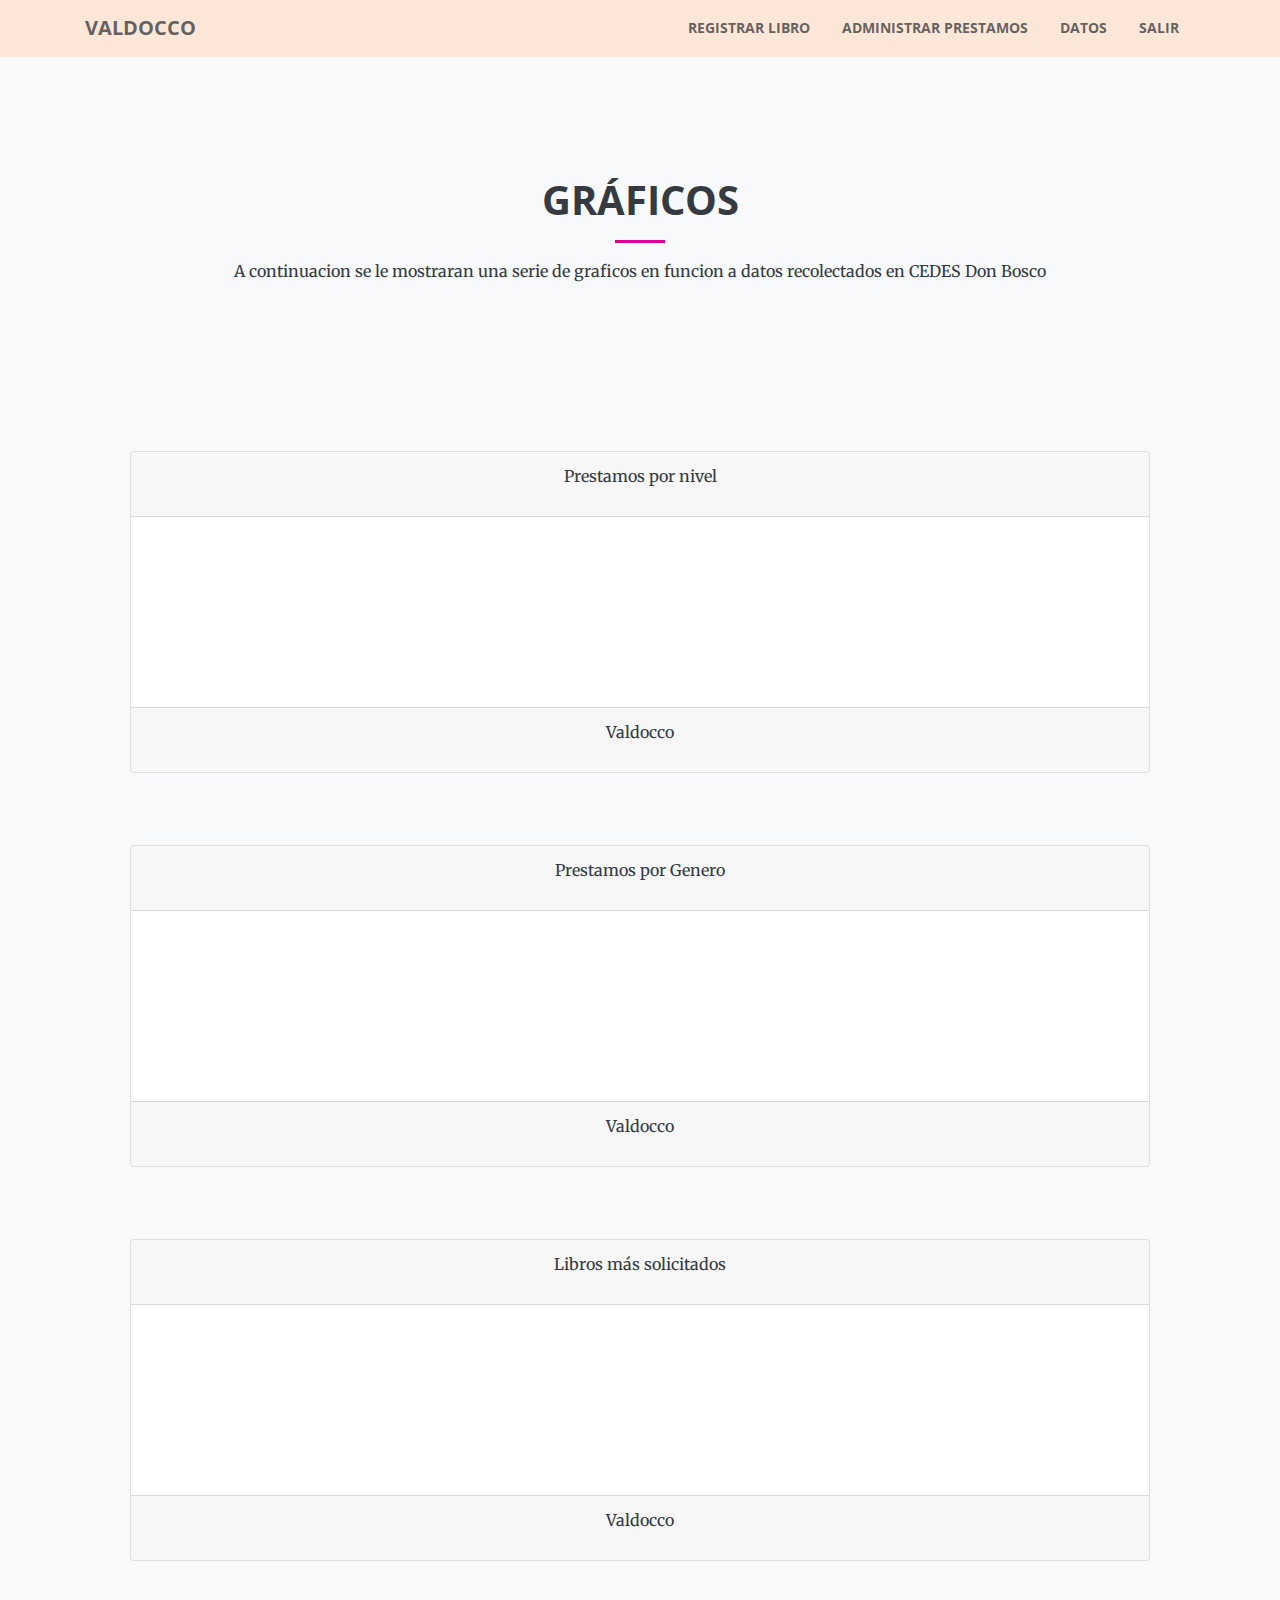
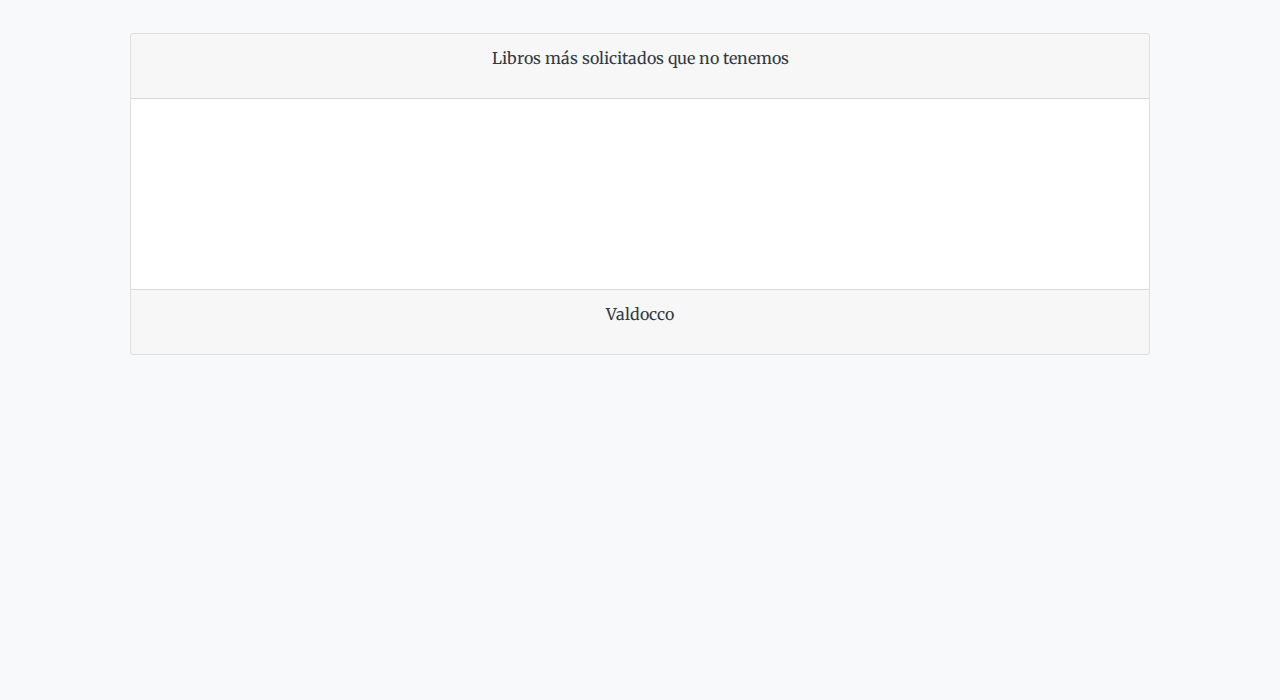
==== commit 1018707b: "Version 18/10/2018" ====
--- a/admins/datos.html
+++ b/admins/datos.html
@@ -20,7 +20,7 @@
 	<link href="../vendor/magnific-popup/magnific-popup.css" rel="stylesheet">
 
 	<!-- Custom styles for this template -->
-	<link href="../css/creative.min.css" rel="stylesheet">
+	<link href="../css/creative.min2.css" rel="stylesheet">
 
 </head>
 <style type="text/css">
@@ -33,117 +33,168 @@
 	<!-- Navigation -->
 	<nav class="navbar navbar-expand-lg navbar-light fixed-top" id="mainNav">
 		<div class="container">
-			<a class="navbar-brand js-scroll-trigger" href="#page-top">Start Bootstrap</a>
+			<a class="navbar-brand js-scroll-trigger" href="#page-top">Valdocco</a>
 			<button class="navbar-toggler navbar-toggler-right" type="button" data-toggle="collapse" data-target="#navbarResponsive" aria-controls="navbarResponsive" aria-expanded="false" aria-label="Toggle navigation">
 				<span class="navbar-toggler-icon"></span>
 			</button>
 			<div class="collapse navbar-collapse" id="navbarResponsive">
 				<ul class="navbar-nav ml-auto">
 					<li class="nav-item">
-						<a class="nav-link js-scroll-trigger" href="#about">About</a>
-					</li>
-					<li class="nav-item">
-						<a class="nav-link js-scroll-trigger" href="#services">Services</a>
-					</li>
-					<li class="nav-item">
-						<a class="nav-link js-scroll-trigger" href="#portfolio">Portfolio</a>
-					</li>
-					<li class="nav-item">
-						<a class="nav-link js-scroll-trigger" href="#contact">Contact</a>
+						<a class="nav-link js-scroll-trigger" href="index_admin.php">Registrar Libro</a>
+					</li>
+					<li class="nav-item">
+						<a class="nav-link js-scroll-trigger" href="administrar_prestamos.php">Administrar Prestamos</a>
+					</li>
+					<li class="nav-item">
+						<a class="nav-link js-scroll-trigger" href="datos.html">Datos</a>
+					</li>
+					<li class="nav-item">
+						<a class="nav-link js-scroll-trigger" href="php/log_out.php">Salir</a>
 					</li>
 				</ul>
 			</div>
 		</div>
 	</nav>
 
-	<header class="masthead text-center text-white d-flex">
-		<div class="container my-auto">
+
+
+	<section class="bg-light" id="about">
+
+		<div class="container text-dark">
 			<div class="row">
-				<div class="col-lg-10 mx-auto">
-					<h1 class="text-uppercase">
-						<strong>Your Favorite Source of Free Bootstrap Themes</strong>
-					</h1>
-					<hr>
-				</div>
-				<div class="col-lg-8 mx-auto">
-					<p class="text-faded mb-5">Start Bootstrap can help you build better websites using the Bootstrap CSS framework! Just download your template and start going, no strings attached!</p>
-					<a class="btn btn-primary btn-xl js-scroll-trigger" href="#about">Find Out More</a>
+				<div class="col-lg-8 col-xl-12">
+					<div class="col-lg-10 col-xl-12 mx-auto">
+						<h1 class="text-uppercase text-dark text-center">
+							<br>
+							<strong>Gráficos</strong>
+						</h1>
+						<hr>
+					</div>         
+					<p class="text-center">A continuacion se le mostraran una serie de graficos en funcion a datos recolectados en CEDES Don Bosco</p>
+
+					<section>
+						<div class="container ">
+							<br>
+
+
+							<div class="container" >
+								<div class="col-xl-12">
+									<div class="card w-10 ">
+										<div class="card-header">
+											<p class="text-center">Prestamos por nivel</p>
+										</div>
+										<div class="card-body">
+											<div id="chart-container">
+												<canvas id="mycanvas"></canvas>
+											</div>
+										</div>
+										<div class="card-footer">
+											<p class="text-center">Valdocco</p>
+
+										</div>
+									</div>
+								</div>
+
+							</div>
+
+							<br>
+							<br>
+							<br>
+
+
+							<div class="container">
+								<div class="col-12">
+									<div class="card w-10 ">
+										<div class="card-header">
+										<p class="text-center">Prestamos por Genero</p>
+										</div>
+										<div class="card-body">
+											<div id="chart-container">
+												<canvas id="mycanvas2"></canvas>
+											</div>
+										</div>
+										<div class="card-footer">
+											<p class="text-center">Valdocco</p>
+
+										</div>
+									</div>
+								</div>
+
+							</div>
+
+							<br>
+							<br>
+							<br>
+
+							<div class="container">
+								<div class="col-xl-12">
+									<div class="card w-10 ">
+										<div class="card-header">
+											<p class="text-center">Libros más solicitados</p>
+										</div>
+										<div class="card-body">
+											<div id="chart-container">
+												<canvas id="mycanvas3"></canvas>
+											</div>
+										</div>
+										<div class="card-footer">
+											<p class="text-center">Valdocco</p>
+
+										</div>
+									</div>
+								</div>
+
+							</div>
+
+
+							<br>
+							<br>
+							<br>
+
+
+							<div class="container" >
+								<div class="col-xl-12">
+									<div class="card w-10 ">
+										<div class="card-header">
+											<p class="text-center">Libros más solicitados que no tenemos</p>
+										</div>
+										<div class="card-body">
+											<div id="chart-container">
+												<canvas id="mycanvas4"></canvas>
+											</div>
+										</div>
+										<div class="card-footer">
+											<p class="text-center">Valdocco</p>
+
+										</div>
+									</div>
+								</div>
+
+							</div>
+
+
+
+						</div>
+
+					</section>
+
+
+
 				</div>
 			</div>
 		</div>
-	</header>
-
-	<section class="bg-dark" id="about">
-
-		<div class="container text-white">
-			<div class="row">
-				<div class="col-lg-8 col-xl-12">
-					<div class="col-lg-10 col-xl-12 mx-auto">
-						<h1 class="text-uppercase text-white text-center">
-							<br>
-							<strong>Graficos</strong>
-						</h1>
-						<hr>
-					</div>          
-
-					
-
-					<section>
-						<div id="chart-container">
-							<canvas id="mycanvas"></canvas>
-						</div>
-						<div id="chart-container">
-							<canvas id="mycanvas2"></canvas>
-						</div>
-						<div id="chart-container">
-							<canvas id="mycanvas3"></canvas>
-						</div>
-						
-					</section>
-
-				</form>
-
-
-			</div>
-		</div>
-	</div>
-</section>
-
-
-
-<section id="contact">
-	<div class="container">
-		<div class="row">
-			<div class="col-lg-8 mx-auto text-center">
-				<h2 class="section-heading">Let's Get In Touch!</h2>
-				<hr class="my-4">
-				<p class="mb-5">Ready to start your next project with us? That's great! Give us a call or send us an email and we will get back to you as soon as possible!</p>
-			</div>
-		</div>
-		<div class="row">
-			<div class="col-lg-4 ml-auto text-center">
-				<i class="fas fa-phone fa-3x mb-3 sr-contact-1"></i>
-				<p>123-456-6789</p>
-			</div>
-			<div class="col-lg-4 mr-auto text-center">
-				<i class="fas fa-envelope fa-3x mb-3 sr-contact-2"></i>
-				<p>
-					<a href="mailto:your-email@your-domain.com">feedback@startbootstrap.com</a>
-				</p>
-			</div>
-		</div>
-	</div>
-</section>
-
-
-
-<!-- Footer -->
-<footer id="footer">
-
-
-</footer>
-
-<!-- Copyright -->
+	</section>
+
+
+
+
+	<!-- Footer -->
+	<footer id="footer">
+
+
+	</footer>
+
+	<!-- Copyright -->
 
 <!--Numero de inscripción   
 Asignatura  
@@ -172,18 +223,10 @@
 <script type="text/javascript" src="js/jquery.min.js"></script>
 <script type="text/javascript" src="js/Chart.min.js"></script>
 <script type="text/javascript" src="js/app.js"></script>
+<script type="text/javascript" src="js/app2.js"></script>
 <script type="text/javascript" src="js/app3.js"></script>
-<script type="text/javascript" src="js/app2.js"></script>
-<script>
-	function myFunction() {
-		var cambio = document.getElementById("myInput");
-		if (cambio.type === "password") {
-			cambio.type = "text";
-		} else {
-			cambio.type = "password";
-		}
-	}
-</script>
+<script type="text/javascript" src="js/app4.js"></script>
+
 
 </body>
 </html>
--- a/css/creative.min2.css
+++ b/css/creative.min2.css
@@ -0,0 +1,114 @@
+/*!
+ * Start Bootstrap - Creative v5.0.1 (https://startbootstrap.com/template-overviews/creative)
+ * Copyright 2013-2018 Start Bootstrap
+ * Licensed under MIT (https://github.com/BlackrockDigital/startbootstrap-creative/blob/master/LICENSE)
+ */body,html{width:100%;height:100%}             
+body{font-family:Merriweather,'Helvetica Neue',Arial,sans-serif}
+
+hr{max-width:50px;border-width:3px;border-color:#e00097} 
+
+hr.light{border-color:#fbe6d8}             
+
+a{color:#e00097;-webkit-transition:all .2s;transition:all .2s}      
+
+a:hover{color:#e00097}            
+
+
+h1,h2,h3,h4,h5,h6{font-family:'Open Sans','Helvetica Neue',Arial,sans-serif} 
+
+
+.bg-primary{background-color:#e00097!important} 
+
+.bg-dark{background-color:#212529!important}   
+
+
+.text-faded{color:rgba(255,255,255,.7)}
+
+section{padding:8rem 0}   
+
+.section-heading{margin-top:0}     
+
+::-moz-selection{color:#fbe6d8;background:#212529;text-shadow:none} 
+
+::selection{color:#fbe6d8;background:#212529;text-shadow:none} 
+
+img::-moz-selection{color:#fbe6d8;background:0 0}     
+
+img::selection{color:#fbe6d8;background:0 0}         
+
+img::-moz-selection{color:#fbe6d8;background:0 0}    
+
+#mainNav{border-bottom:1px solid rgba(33,37,41,.1);background-color:#e00097;font-family:'Open Sans','Helvetica Neue',Arial,sans-serif;-webkit-transition:all .2s;transition:all .2s}        
+
+#mainNav .navbar-brand{font-weight:700;text-transform:uppercase;color:#e00097;font-family:'Open Sans','Helvetica Neue',Arial,sans-serif}     
+#mainNav .navbar-brand:focus,#mainNav .navbar-brand:hover{color:#e00097}
+
+#mainNav .navbar-nav>li.nav-item>a.nav-link,#mainNav .navbar-nav>li.nav-item>a.nav-link:focus{font-size:.9rem;font-weight:700;text-transform:uppercase;color:#212529}   
+
+#mainNav .navbar-nav>li.nav-item>a.nav-link:focus:hover,#mainNav .navbar-nav>li.nav-item>a.nav-link:hover{color:#e00097}     
+#mainNav .navbar-nav>li.nav-item>a.nav-link.active,#mainNav .navbar-nav>li.nav-item>a.nav-link:focus.active{color:#e00097!important;background-color:transparent}    
+
+#mainNav .navbar-nav>li.nav-item>a.nav-link.active:hover,#mainNav .navbar-nav>li.nav-item>a.nav-link:focus.active:hover{background-color:transparent}       
+
+@media (min-width:992px){#mainNav{border-color:transparent;background-color:#fbe6d8}/*cambia el color de las lineas de la barra de navegacion y el color de fondo*/
+    
+    #mainNav .navbar-brand{color:rgba(33,37,41,.7)}/* cambia el color del logo*/     
+    
+    #mainNav .navbar-brand:focus,#mainNav .navbar-brand:hover{color:#e00097}       
+    
+    #mainNav .navbar-nav>li.nav-item>a.nav-link{padding:.5rem 1rem}        
+    
+    #mainNav .navbar-nav>li.nav-item>a.nav-link,#mainNav .navbar-nav>li.nav-item>a.nav-link:focus{color:rgba(33,37,41,.7)} /*cambia el color de las letras*/
+    
+    #mainNav .navbar-nav>li.nav-item>a.nav-link:focus:hover,#mainNav .navbar-nav>li.nav-item>a.nav-link:hover{color:#ff7100}
+    
+    #mainNav.navbar-shrink{border-bottom:1px solid rgba(33,37,41,.1);background-color:#fbe6d8}
+    
+    #mainNav.navbar-shrink .navbar-brand{color:#e00097}
+    
+    #mainNav.navbar-shrink .navbar-brand:focus,#mainNav.navbar-shrink .navbar-brand:hover{color:#e00097}             #mainNav.navbar-shrink .navbar-nav>li.nav-item>a.nav-link,#mainNav.navbar-shrink .navbar-nav>li.nav-item>a.nav-link:focus{color:#212529}             #mainNav.navbar-shrink .navbar-nav>li.nav-item>a.nav-link:focus:hover,#mainNav.navbar-shrink .navbar-nav>li.nav-item>a.nav-link:hover{color:#e00097}             }
+
+header.masthead{padding-top:10rem;padding-bottom:calc(10rem - 56px);background-image:url(../img/header.jpg);background-position:center center;background-size:cover}
+
+header.masthead hr{margin-top:30px;margin-bottom:30px}             header.masthead h1{font-size:2rem}
+
+header.masthead p{font-weight:300}
+
+@media (min-width:768px){header.masthead p{font-size:1.15rem}             }
+
+@media (min-width:992px){header.masthead{height:100vh;min-height:650px;padding-top:0;padding-bottom:0}
+    
+header.masthead h1{font-size:3rem}             }
+
+@media (min-width:1200px){header.masthead h1{font-size:4rem}             }
+
+.service-box{max-width:400px}             
+
+.portfolio-box{position:relative;display:block;max-width:650px;margin:0 auto}             
+
+.portfolio-box .portfolio-box-caption{position:absolute;bottom:0;display:block;width:100%;height:100%;text-align:center;opacity:0;color:#fbe6d8;background:rgba(224, 0, 151, 0.9);-webkit-transition:all .2s;transition:all .2s}
+
+.portfolio-box .portfolio-box-caption .portfolio-box-caption-content{position:absolute;top:50%;width:100%;-webkit-transform:translateY(-50%);transform:translateY(-50%);text-align:center}
+
+.portfolio-box .portfolio-box-caption .portfolio-box-caption-content .project-category,.portfolio-box .portfolio-box-caption .portfolio-box-caption-content .project-name{padding:0 15px;font-family:'Open Sans','Helvetica Neue',Arial,sans-serif}
+
+.portfolio-box .portfolio-box-caption .portfolio-box-caption-content .project-category{font-size:14px;font-weight:600;text-transform:uppercase}      
+.portfolio-box .portfolio-box-caption .portfolio-box-caption-content .project-name{font-size:18px}
+
+.portfolio-box:hover .portfolio-box-caption{opacity:1}
+
+.portfolio-box:focus{outline:0}
+
+@media (min-width:768px){.portfolio-box .portfolio-box-caption .portfolio-box-caption-content .project-category{font-size:16px}
+    
+    .portfolio-box .portfolio-box-caption .portfolio-box-caption-content .project-name{font-size:22px}             }
+
+.text-primary{color:#e00097!important}
+
+.btn{font-weight:700;text-transform:uppercase;border:none;border-radius:300px;font-family:'Open Sans','Helvetica Neue',Arial,sans-serif}             .btn-xl{padding:1rem 2rem}
+
+.btn-primary{background-color:#e00097;border-color:#e00097}
+
+.btn-primary:active,.btn-primary:focus,.btn-primary:hover{color:#fbe6d8;background-color:#ee4b28!important}
+
+.btn-primary:active,.btn-primary:focus{-webkit-box-shadow:0 0 0 .2rem rgba(224, 0, 151,.5)!important;box-shadow:0 0 0 .2rem rgba(224, 0, 151,.5)!important}             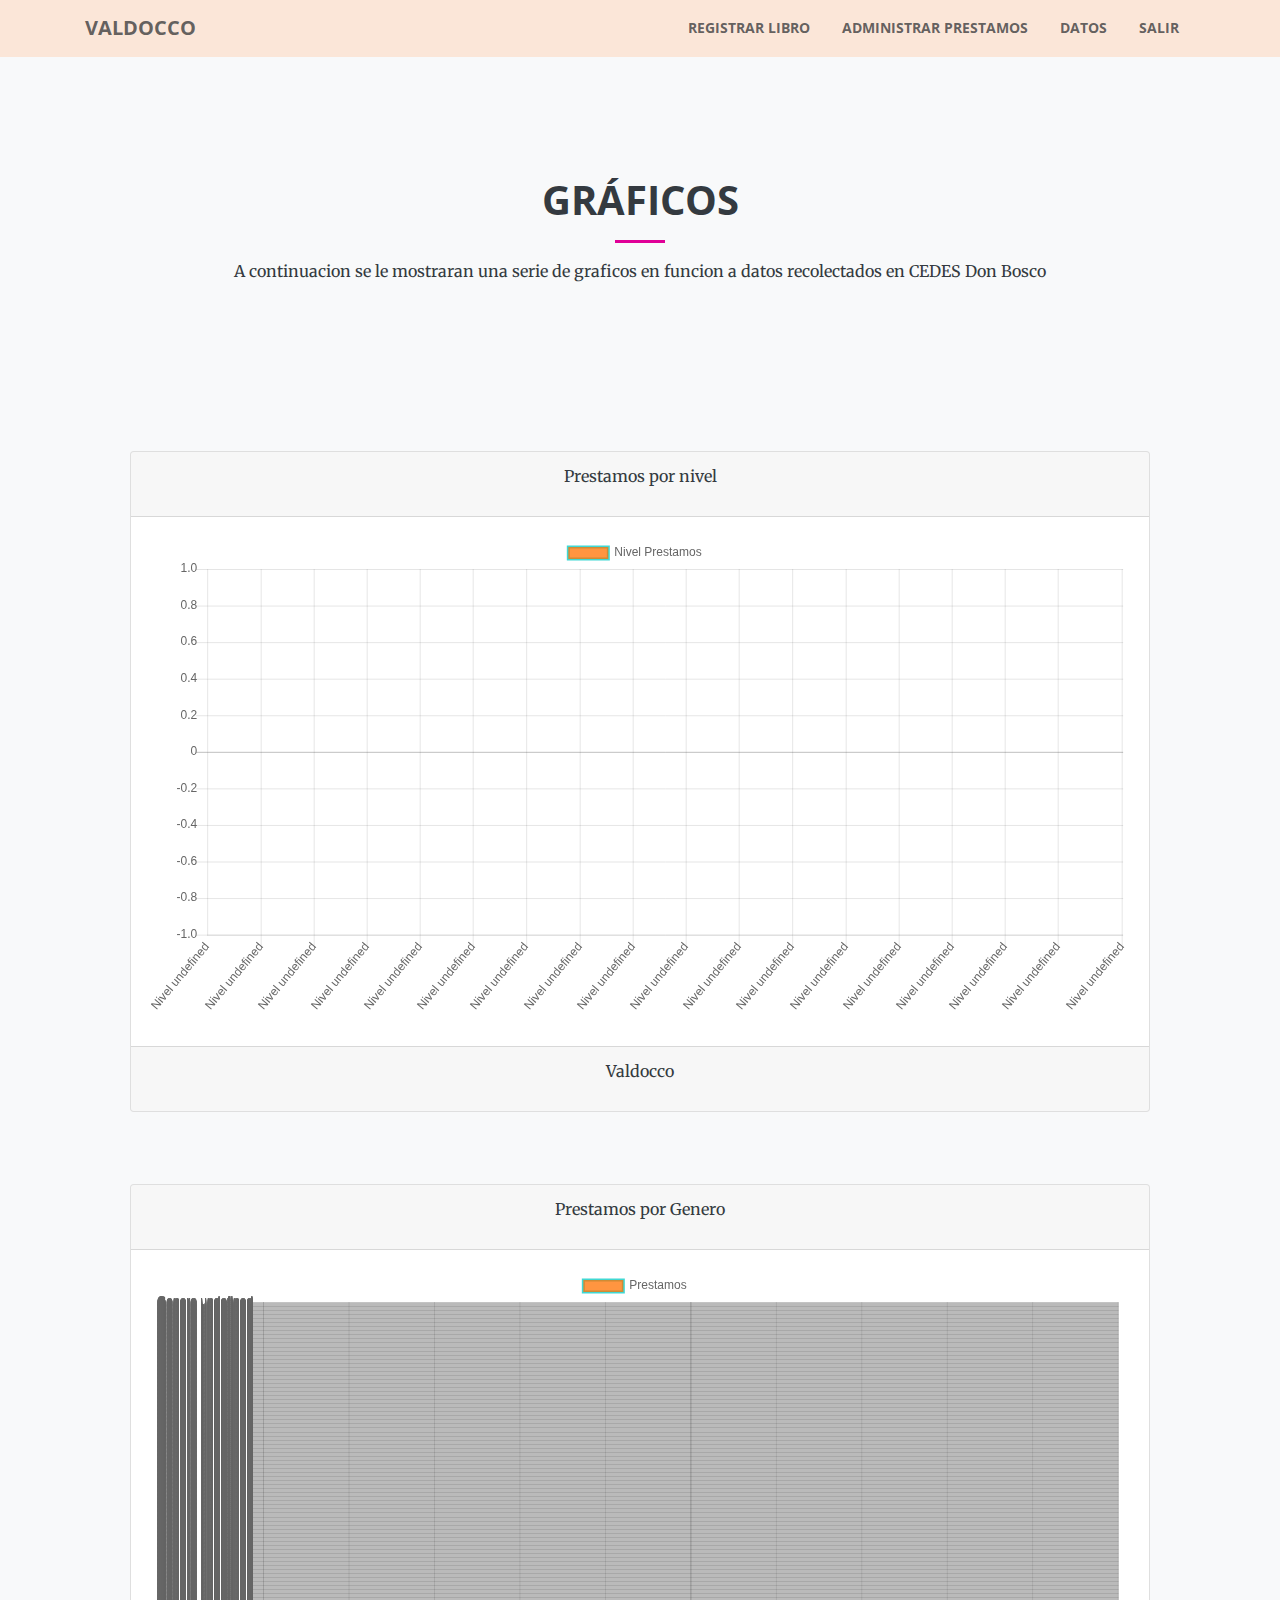
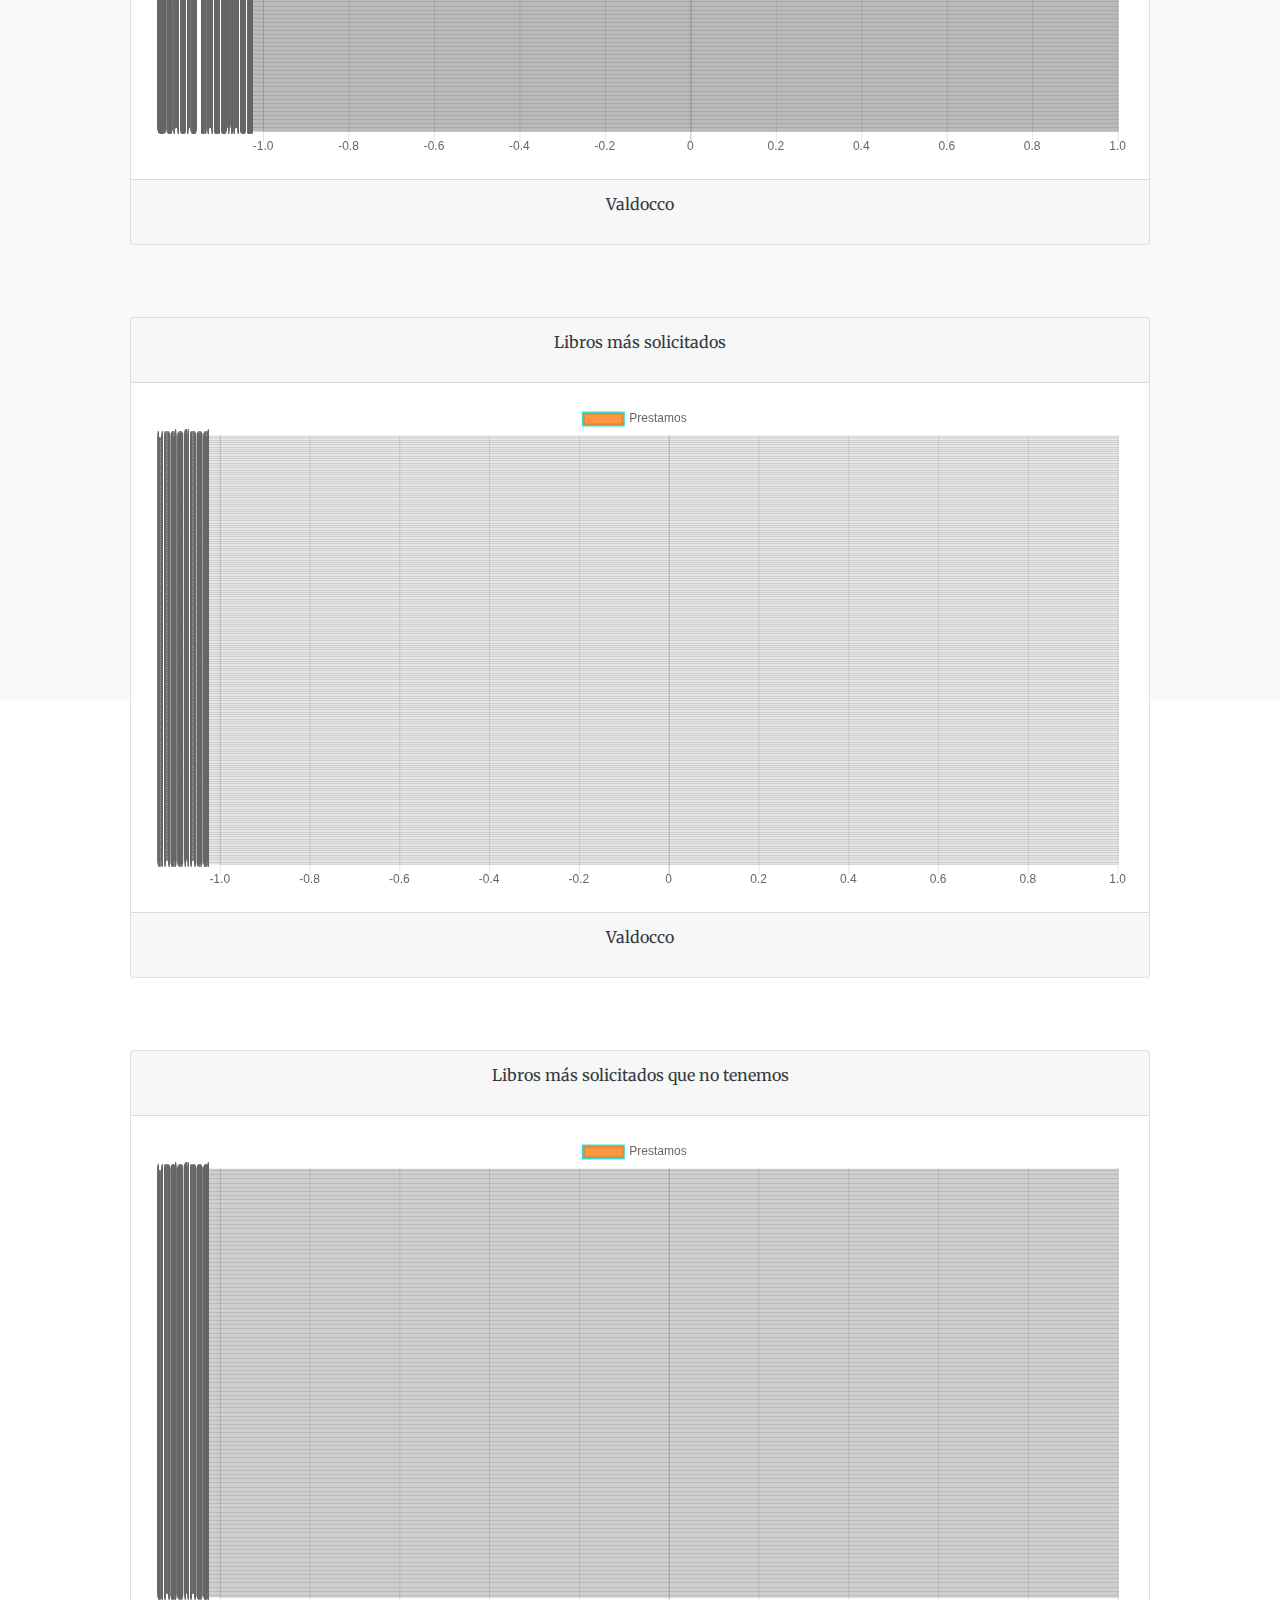
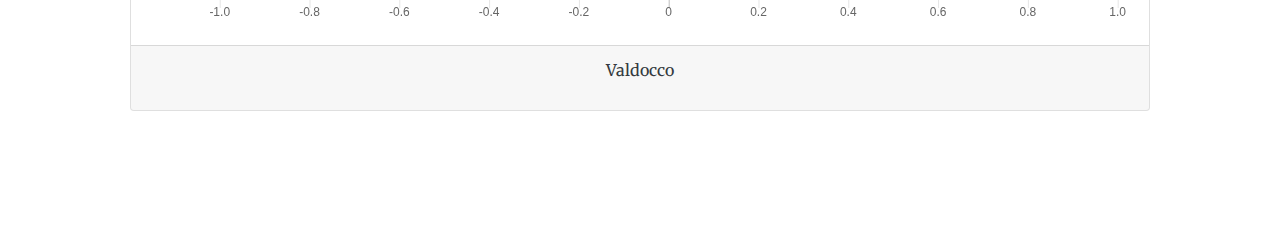
==== commit 87c6d9a0: "version 19-10-2018" ====
--- a/admins/datos.html
+++ b/admins/datos.html
@@ -127,7 +127,7 @@
 							<br>
 
 							<div class="container">
-								<div class="col-xl-12">
+								<div class="col-sm-12">
 									<div class="card w-10 ">
 										<div class="card-header">
 											<p class="text-center">Libros más solicitados</p>
@@ -153,7 +153,7 @@
 
 
 							<div class="container" >
-								<div class="col-xl-12">
+								<div class="col-sm-12">
 									<div class="card w-10 ">
 										<div class="card-header">
 											<p class="text-center">Libros más solicitados que no tenemos</p>
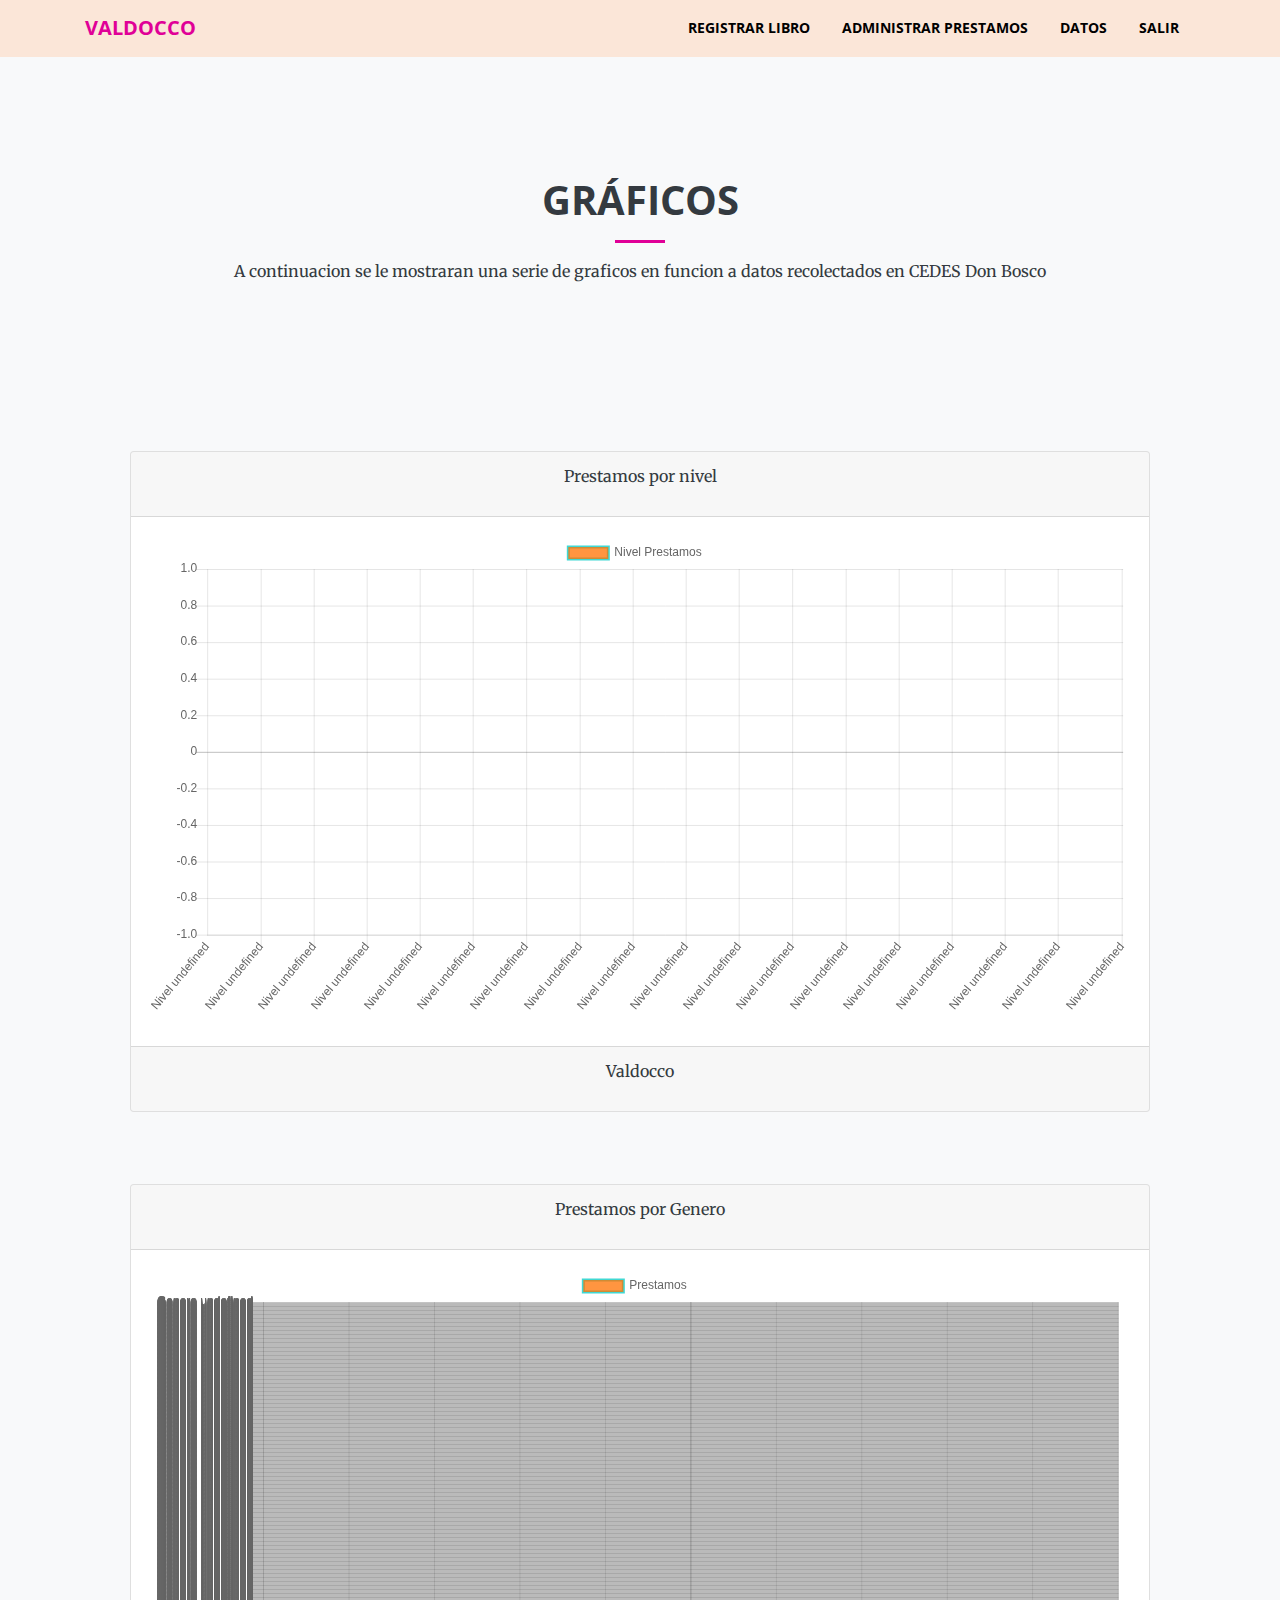
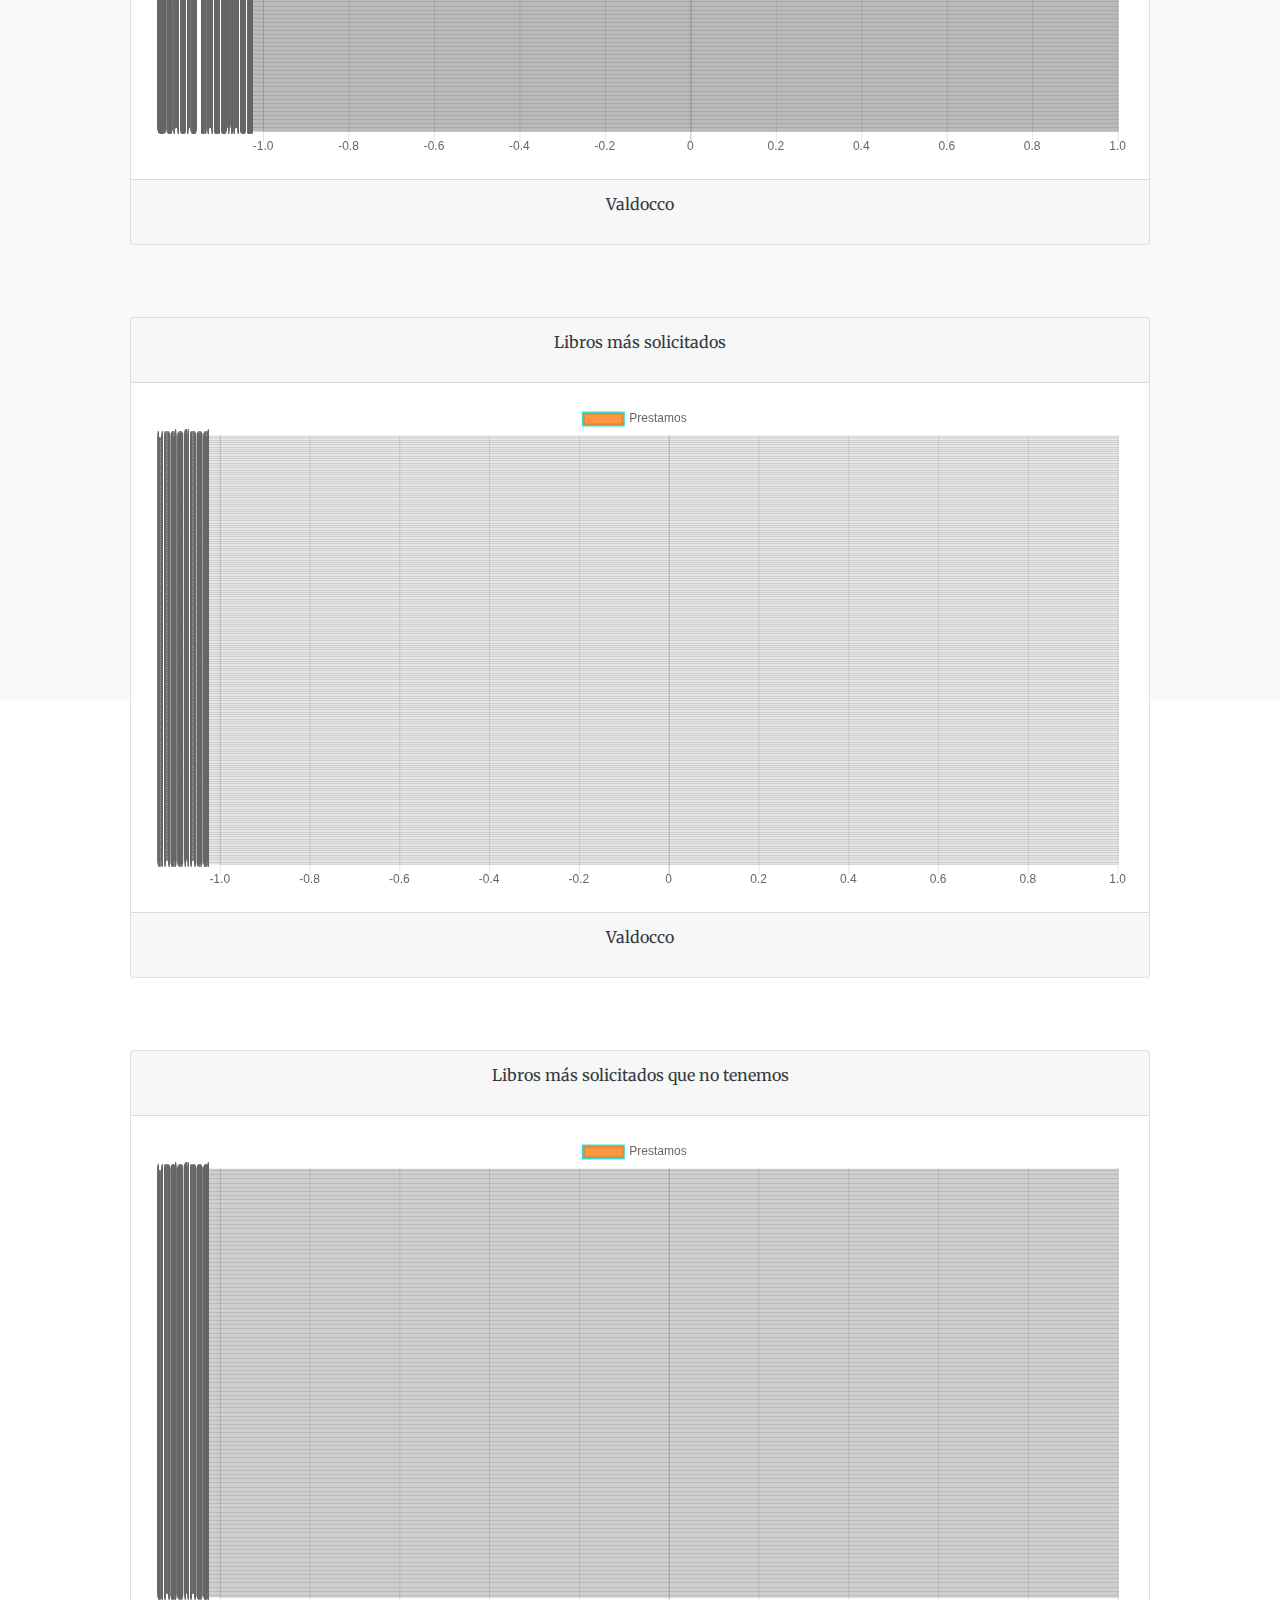
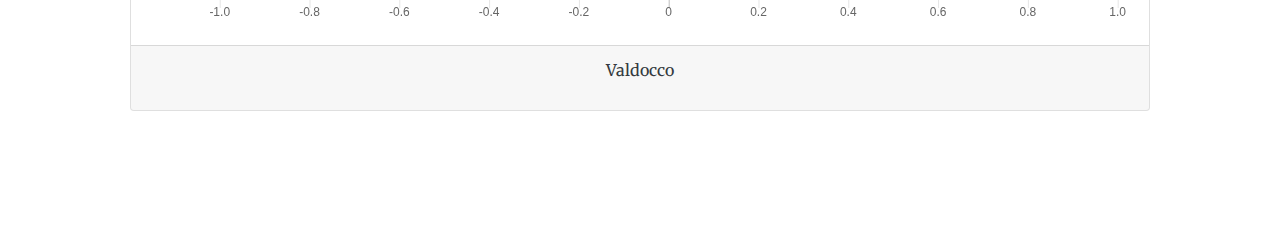
==== commit 79cb78a0: "23-10-2018" ====
--- a/admins/datos.html
+++ b/admins/datos.html
@@ -20,7 +20,7 @@
 	<link href="../vendor/magnific-popup/magnific-popup.css" rel="stylesheet">
 
 	<!-- Custom styles for this template -->
-	<link href="../css/creative.min2.css" rel="stylesheet">
+	<link href="../css/creative.min.css" rel="stylesheet">
 
 </head>
 <style type="text/css">
--- a/css/creative.min.css
+++ b/css/creative.min.css
@@ -0,0 +1,114 @@
+/*!
+ * Start Bootstrap - Creative v5.0.1 (https://startbootstrap.com/template-overviews/creative)
+ * Copyright 2013-2018 Start Bootstrap
+ * Licensed under MIT (https://github.com/BlackrockDigital/startbootstrap-creative/blob/master/LICENSE)
+ */body,html{width:100%;height:100%}             
+body{font-family:Merriweather,'Helvetica Neue',Arial,sans-serif}
+
+hr{max-width:50px;border-width:3px;border-color:#e00097} 
+
+hr.light{border-color:#fbe6d8}             
+
+a{color:#e00097;-webkit-transition:all .2s;transition:all .2s}      
+
+a:hover{color:#e00097}            
+
+
+h1,h2,h3,h4,h5,h6{font-family:'Open Sans','Helvetica Neue',Arial,sans-serif} 
+
+
+.bg-primary{background-color:#e00097!important} 
+
+.bg-dark{background-color:#212529!important}   
+
+
+.text-faded{color:rgba(255,255,255,.7)}
+
+section{padding:8rem 0}   
+
+.section-heading{margin-top:0}     
+
+::-moz-selection{color:#fbe6d8;background:#212529;text-shadow:none} 
+
+::selection{color:#fbe6d8;background:#212529;text-shadow:none} 
+
+img::-moz-selection{color:#fbe6d8;background:0 0}     
+
+img::selection{color:#fbe6d8;background:0 0}         
+
+img::-moz-selection{color:#fbe6d8;background:0 0}    
+
+#mainNav{border-bottom:1px solid rgba(33,37,41,.1);background-color:#fbe6d8;font-family:'Open Sans','Helvetica Neue',Arial,sans-serif;-webkit-transition:all .2s;transition:all .2s}        
+
+#mainNav .navbar-brand{font-weight:700;text-transform:uppercase;color:#e00097;font-family:'Open Sans','Helvetica Neue',Arial,sans-serif}     
+#mainNav .navbar-brand:focus,#mainNav .navbar-brand:hover{color:#e00097}
+
+#mainNav .navbar-nav>li.nav-item>a.nav-link,#mainNav .navbar-nav>li.nav-item>a.nav-link:focus{font-size:.9rem;font-weight:700;text-transform:uppercase;color:#212529}   
+
+#mainNav .navbar-nav>li.nav-item>a.nav-link:focus:hover,#mainNav .navbar-nav>li.nav-item>a.nav-link:hover{color:#e00097}     
+#mainNav .navbar-nav>li.nav-item>a.nav-link.active,#mainNav .navbar-nav>li.nav-item>a.nav-link:focus.active{color:#e00097!important;background-color:#fbe6d8}    
+
+#mainNav .navbar-nav>li.nav-item>a.nav-link.active:hover,#mainNav .navbar-nav>li.nav-item>a.nav-link:focus.active:hover{background-color:#fbe6d8}       
+
+@media (min-width:992px){#mainNav{border-color:#fbe6d8;background-color:#fbe6d8}
+    
+    #mainNav .navbar-brand{color:#e00097}     
+    
+    #mainNav .navbar-brand:focus,#mainNav .navbar-brand:hover{color:#ff7100}       
+    
+    #mainNav .navbar-nav>li.nav-item>a.nav-link{padding:.5rem 1rem}        
+    
+    #mainNav .navbar-nav>li.nav-item>a.nav-link,#mainNav .navbar-nav>li.nav-item>a.nav-link:focus{color:rgba(0,0,0)} 
+    
+    #mainNav .navbar-nav>li.nav-item>a.nav-link:focus:hover,#mainNav .navbar-nav>li.nav-item>a.nav-link:hover{color:#ff7100}
+    
+    #mainNav.navbar-shrink{border-bottom:1px solid rgba(33,37,41,.1);background-color:#fbe6d8}
+    
+    #mainNav.navbar-shrink .navbar-brand{color:#e00097}
+    
+    #mainNav.navbar-shrink .navbar-brand:focus,#mainNav.navbar-shrink .navbar-brand:hover{color:#e00097}             #mainNav.navbar-shrink .navbar-nav>li.nav-item>a.nav-link,#mainNav.navbar-shrink .navbar-nav>li.nav-item>a.nav-link:focus{color:#212529}             #mainNav.navbar-shrink .navbar-nav>li.nav-item>a.nav-link:focus:hover,#mainNav.navbar-shrink .navbar-nav>li.nav-item>a.nav-link:hover{color:#e00097}             }
+
+header.masthead{padding-top:10rem;padding-bottom:calc(10rem - 56px);background-image:url(../img/header.jpg);background-position:center center;background-size:cover}
+
+header.masthead hr{margin-top:30px;margin-bottom:30px}             header.masthead h1{font-size:2rem}
+
+header.masthead p{font-weight:300}
+
+@media (min-width:768px){header.masthead p{font-size:1.15rem}             }
+
+@media (min-width:992px){header.masthead{height:100vh;min-height:650px;padding-top:0;padding-bottom:0}
+    
+header.masthead h1{font-size:3rem}             }
+
+@media (min-width:1200px){header.masthead h1{font-size:4rem}             }
+
+.service-box{max-width:400px}             
+
+.portfolio-box{position:relative;display:block;max-width:650px;margin:0 auto}             
+
+.portfolio-box .portfolio-box-caption{position:absolute;bottom:0;display:block;width:100%;height:100%;text-align:center;opacity:0;color:#fbe6d8;background:rgba(224, 0, 151, 0.9);-webkit-transition:all .2s;transition:all .2s}
+
+.portfolio-box .portfolio-box-caption .portfolio-box-caption-content{position:absolute;top:50%;width:100%;-webkit-transform:translateY(-50%);transform:translateY(-50%);text-align:center}
+
+.portfolio-box .portfolio-box-caption .portfolio-box-caption-content .project-category,.portfolio-box .portfolio-box-caption .portfolio-box-caption-content .project-name{padding:0 15px;font-family:'Open Sans','Helvetica Neue',Arial,sans-serif}
+
+.portfolio-box .portfolio-box-caption .portfolio-box-caption-content .project-category{font-size:14px;font-weight:600;text-transform:uppercase}      
+.portfolio-box .portfolio-box-caption .portfolio-box-caption-content .project-name{font-size:18px}
+
+.portfolio-box:hover .portfolio-box-caption{opacity:1}
+
+.portfolio-box:focus{outline:0}
+
+@media (min-width:768px){.portfolio-box .portfolio-box-caption .portfolio-box-caption-content .project-category{font-size:16px}
+    
+    .portfolio-box .portfolio-box-caption .portfolio-box-caption-content .project-name{font-size:22px}             }
+
+.text-primary{color:#e00097!important}
+
+.btn{font-weight:700;text-transform:uppercase;border:none;border-radius:300px;font-family:'Open Sans','Helvetica Neue',Arial,sans-serif}             .btn-xl{padding:1rem 2rem}
+
+.btn-primary{background-color:#e00097;border-color:#e00097}
+
+.btn-primary:active,.btn-primary:focus,.btn-primary:hover{color:#fbe6d8;background-color:#ee4b28!important}
+
+.btn-primary:active,.btn-primary:focus{-webkit-box-shadow:0 0 0 .2rem rgba(224, 0, 151,.5)!important;box-shadow:0 0 0 .2rem rgba(224, 0, 151,.5)!important}             